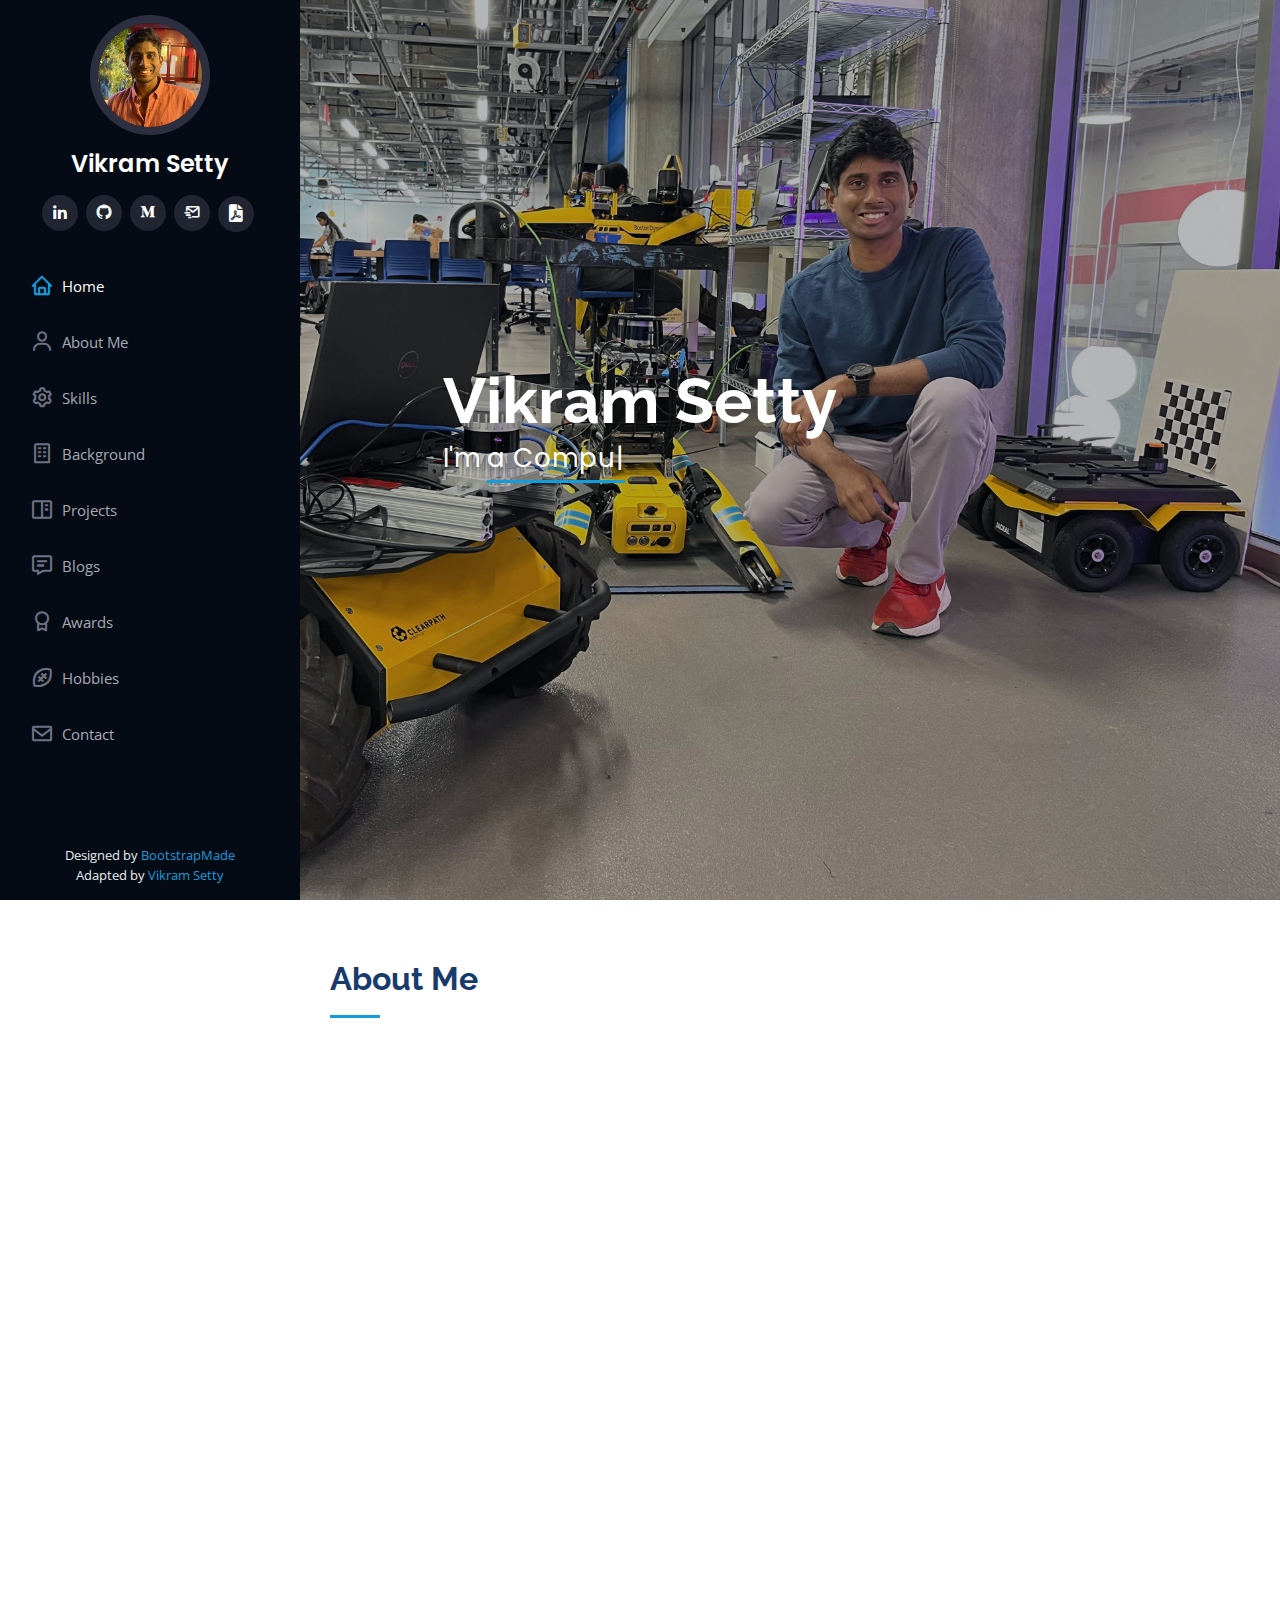
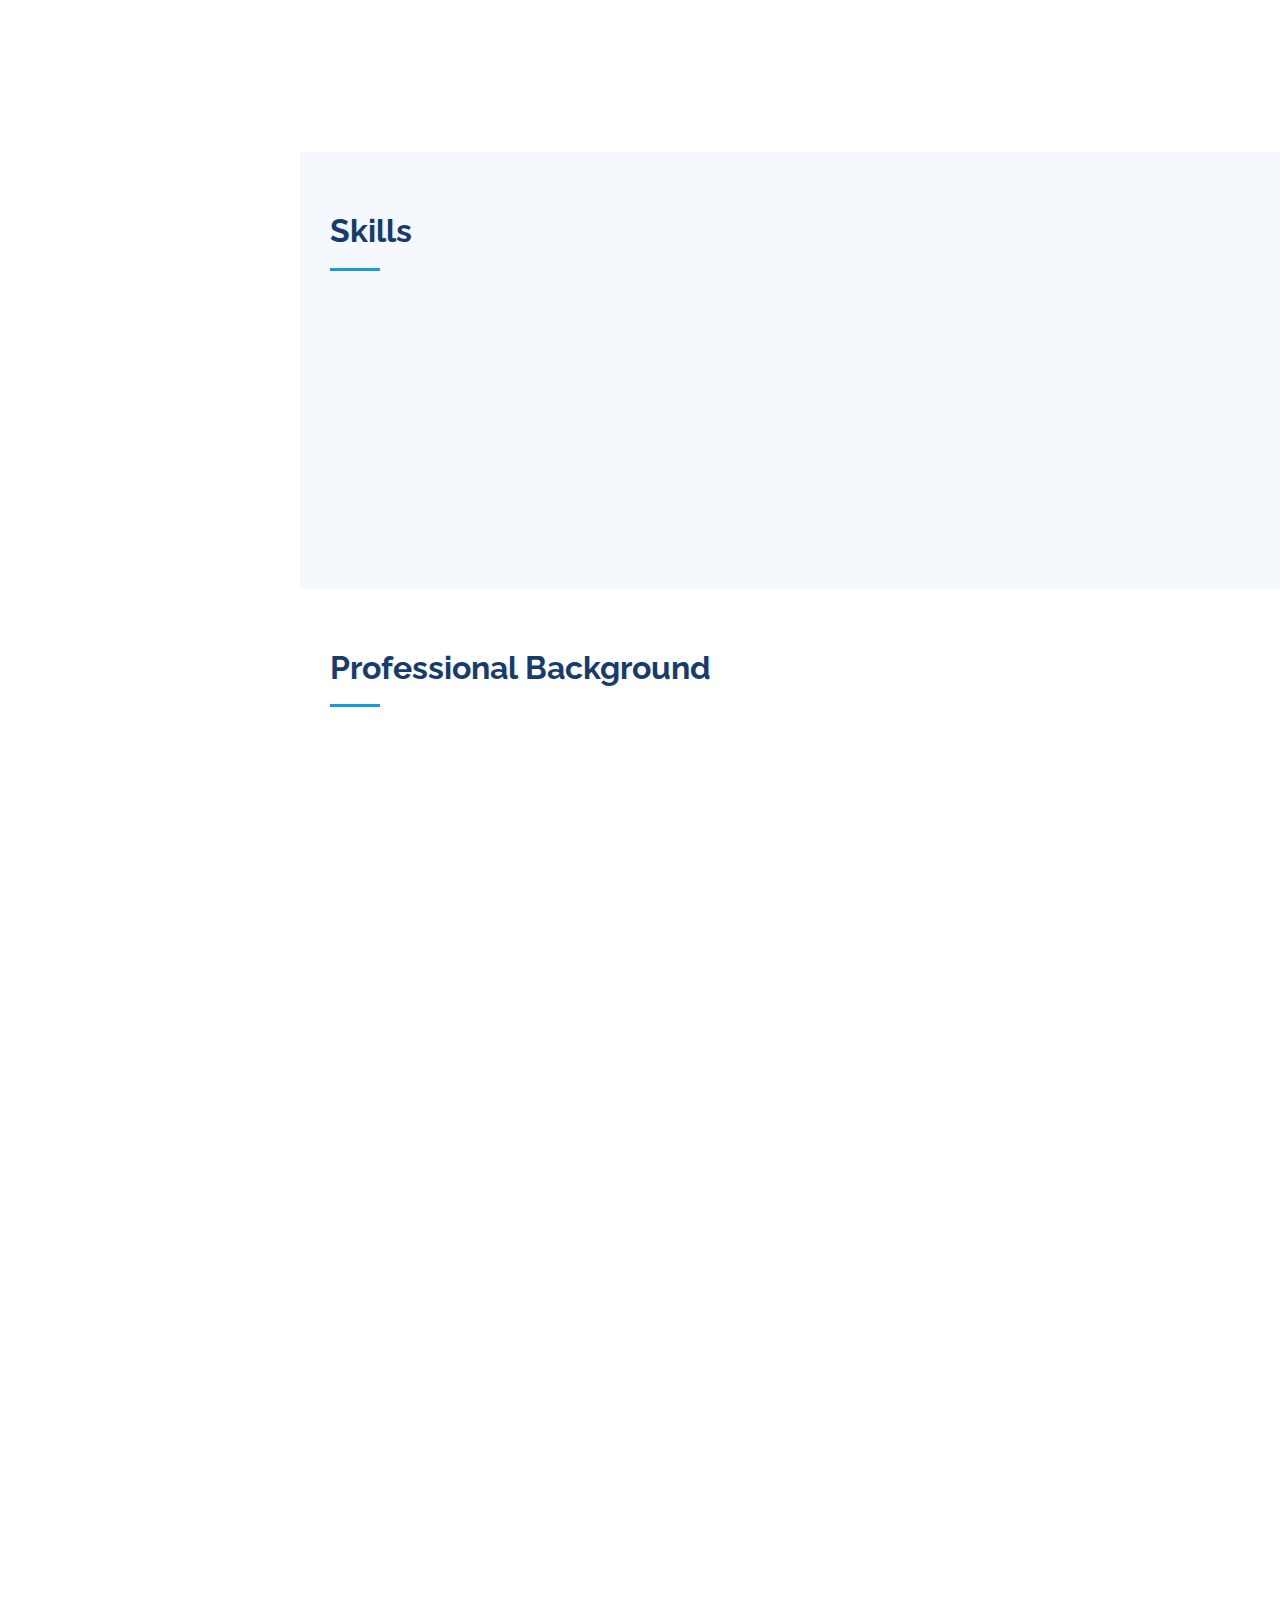
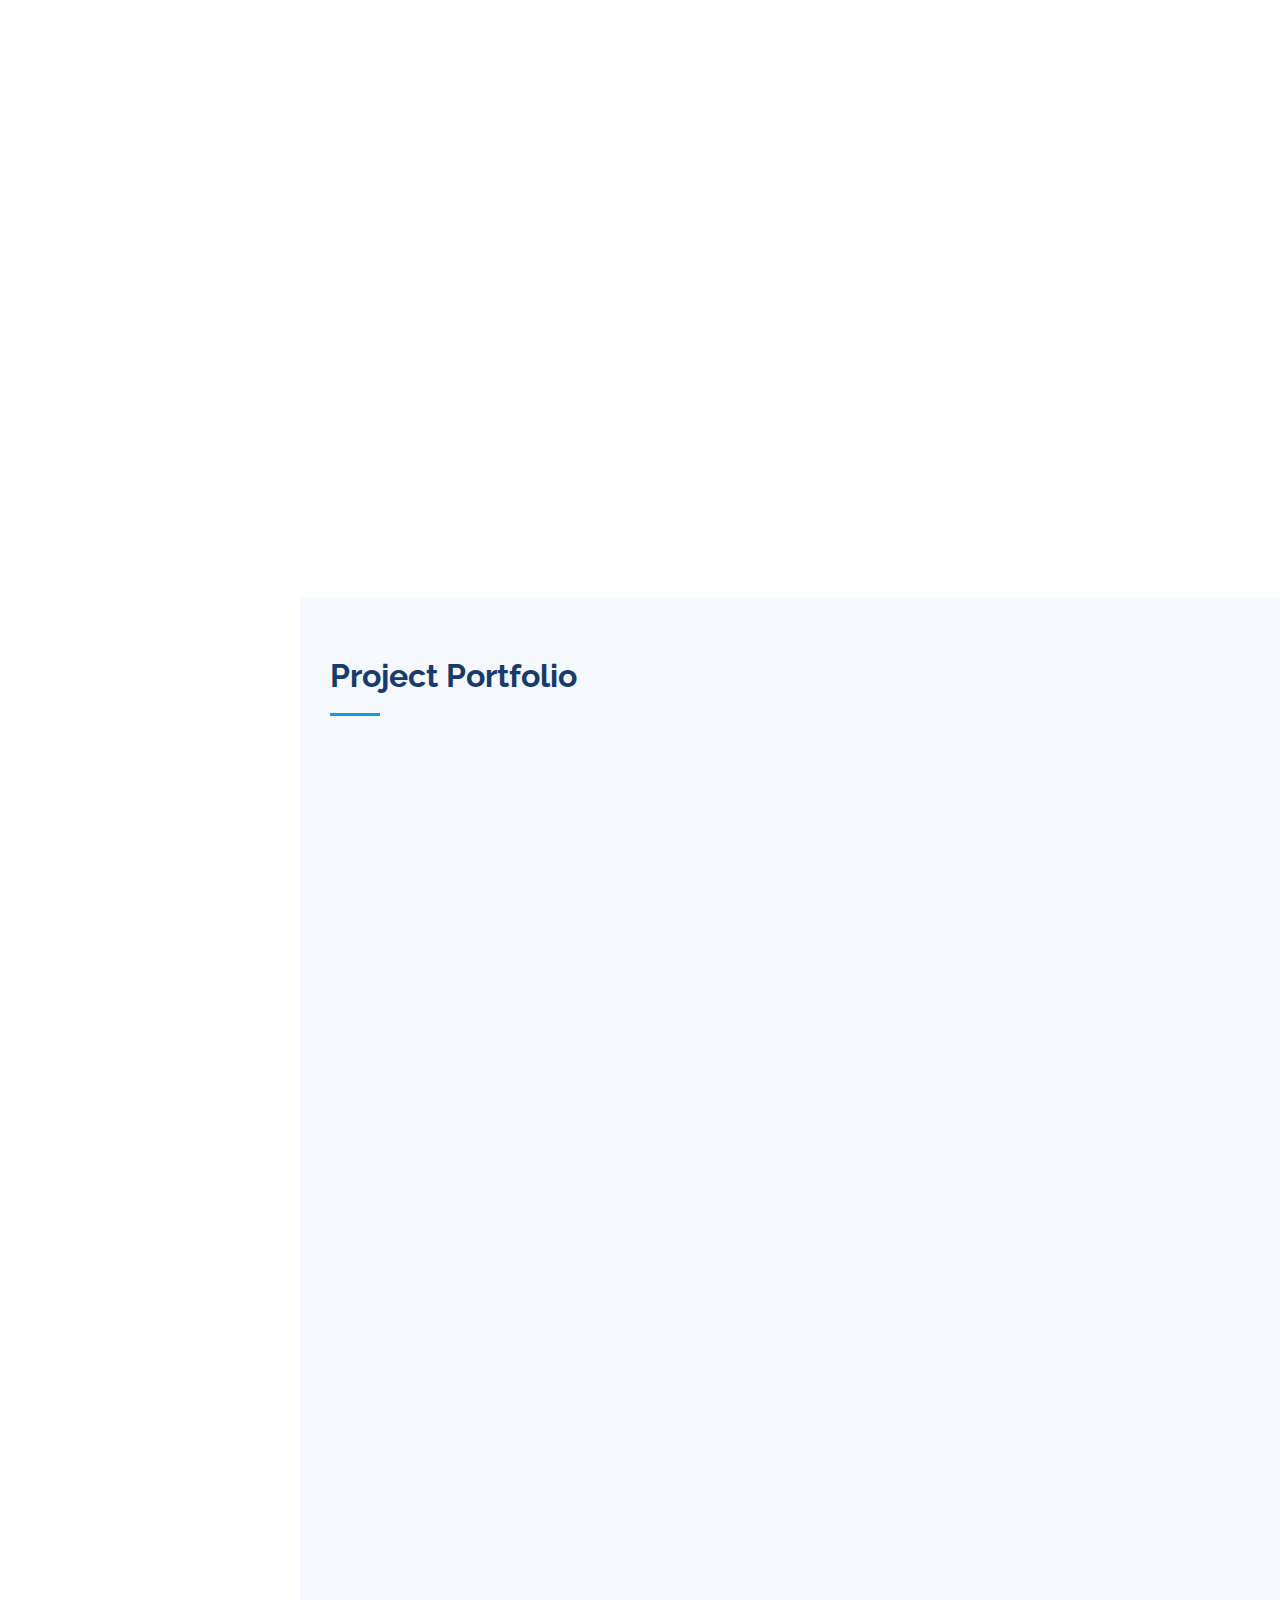
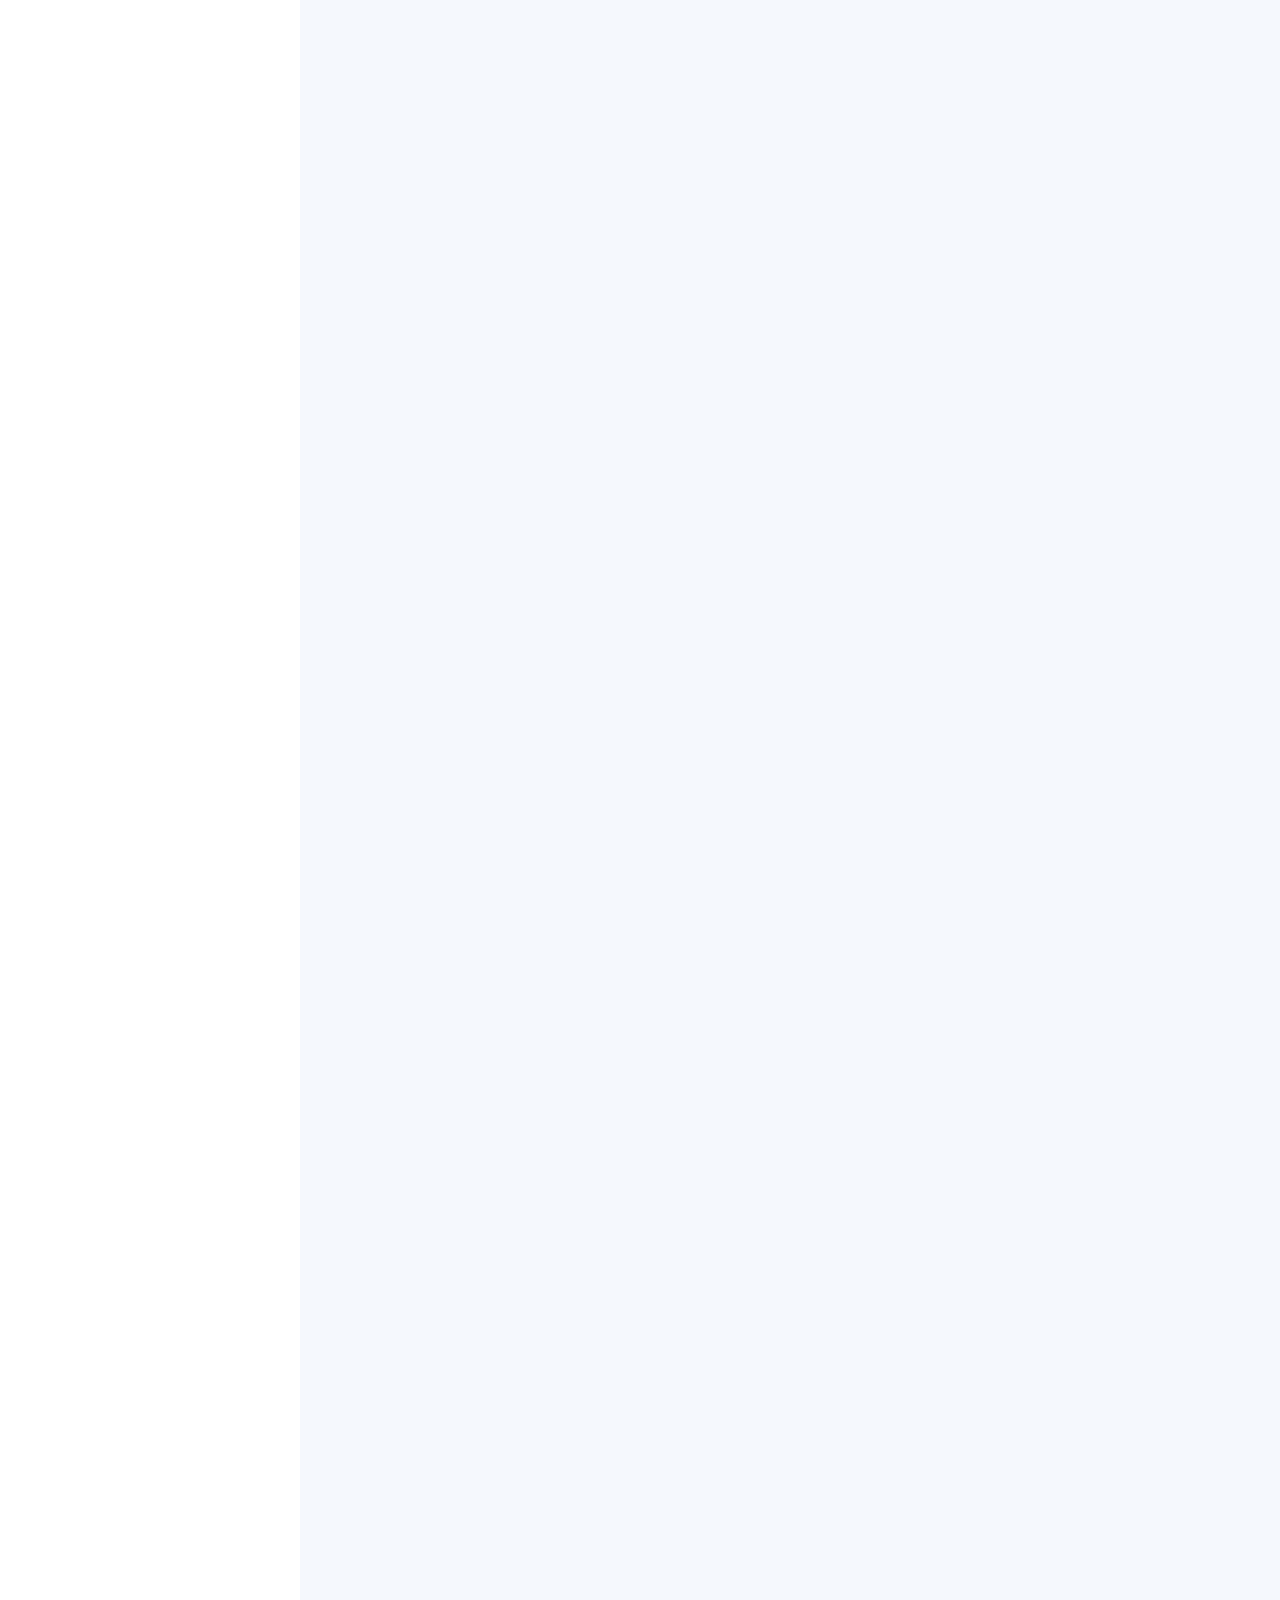
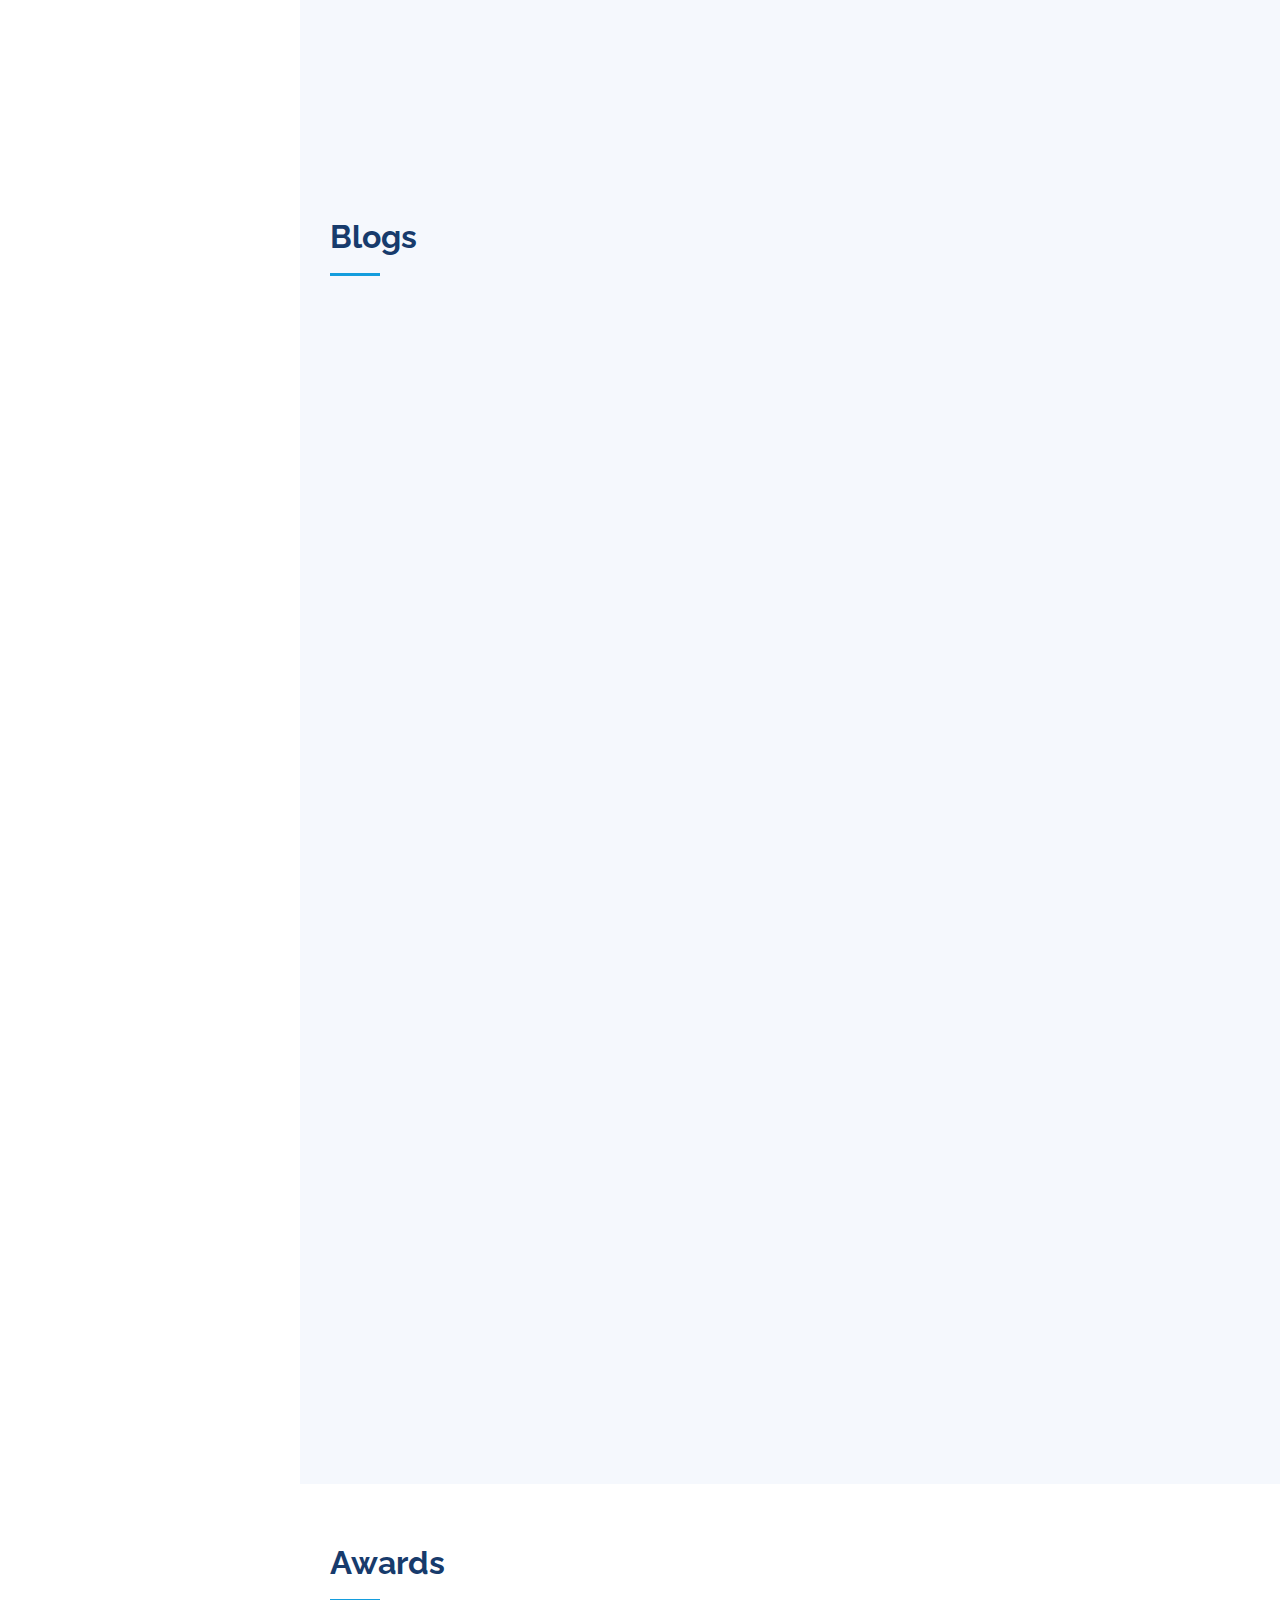
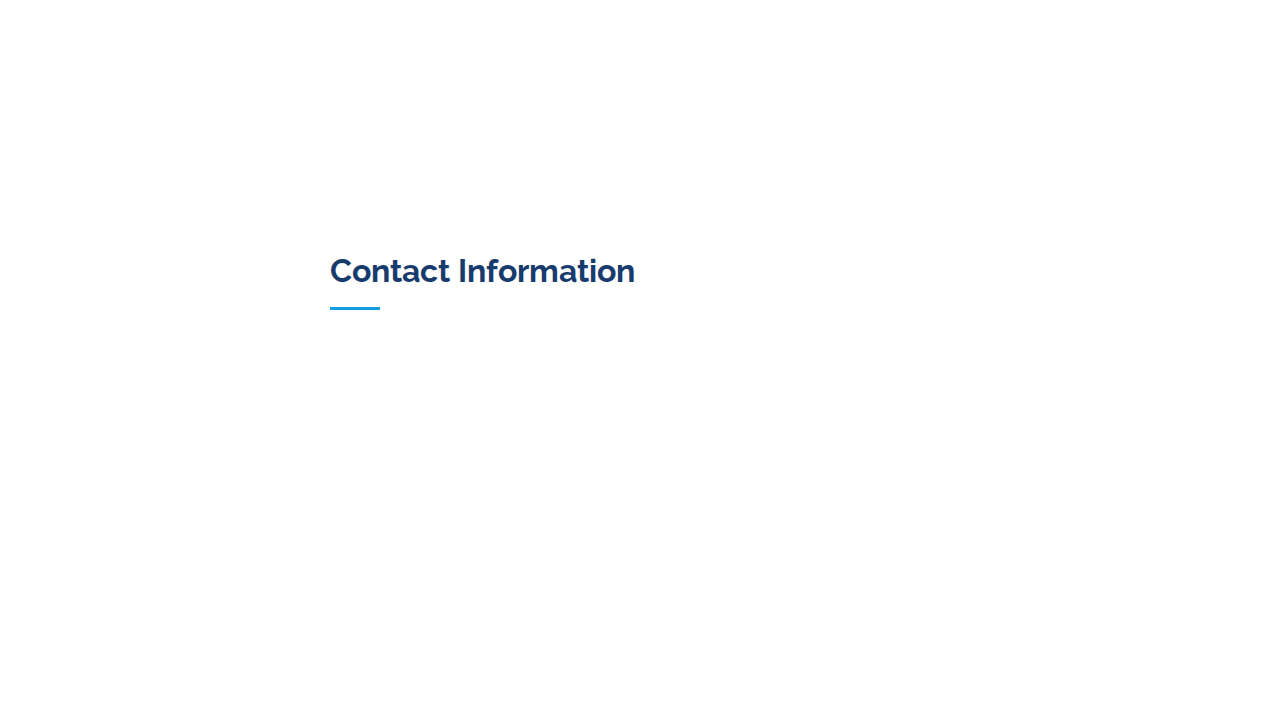
==== index.html @ f1cb968a "updated my resume link" ====
<!DOCTYPE html>
<html lang="en">

<head>
  <meta charset="utf-8">
  <meta content="width=device-width, initial-scale=1.0" name="viewport">

  <title>Vikram Setty</title>
  <meta content="" name="description">
  <meta content="" name="keywords">

  <!-- Favicons -->
  <link href="assets/img/flat-line-robot-machine-icon-symbol-sign-logo-vector-26602562.jpg" rel="icon">
  <link href="assets/img/apple-touch-icon.png" rel="apple-touch-icon">

  <!-- Google Fonts -->
  <link href="https://fonts.googleapis.com/css?family=Open+Sans:300,300i,400,400i,600,600i,700,700i|Raleway:300,300i,400,400i,500,500i,600,600i,700,700i|Poppins:300,300i,400,400i,500,500i,600,600i,700,700i" rel="stylesheet">

  <!-- Vendor CSS Files -->
  <link href="assets/vendor/aos/aos.css" rel="stylesheet">
  <link href="assets/vendor/bootstrap/css/bootstrap.min.css" rel="stylesheet">
  <link href="assets/vendor/bootstrap-icons/bootstrap-icons.css" rel="stylesheet">
  <link href="assets/vendor/boxicons/css/boxicons.min.css" rel="stylesheet">
  <link href="assets/vendor/glightbox/css/glightbox.min.css" rel="stylesheet">
  <link href="assets/vendor/swiper/swiper-bundle.min.css" rel="stylesheet">
  <link rel="stylesheet" href="https://cdnjs.cloudflare.com/ajax/libs/font-awesome/6.0.0-beta3/css/all.min.css">


  <!-- Template Main CSS File -->
  <link href="assets/css/style.css" rel="stylesheet">

  <!-- =======================================================
  * Template Name: iPortfolio
  * Updated: Sep 18 2023 with Bootstrap v5.3.2
  * Template URL: https://bootstrapmade.com/iportfolio-bootstrap-portfolio-websites-template/
  * Author: BootstrapMade.com
  * License: https://bootstrapmade.com/license/
  ======================================================== -->
</head>

<body>

  <!-- ======= Mobile nav toggle button ======= -->
  <i class="bi bi-list mobile-nav-toggle d-xl-none"></i>

  <!-- ======= Header ======= -->
  <header id="header">
    <div class="d-flex flex-column">

      <div class="profile">
        <img src="assets/img/ChdPhoto.jpg" alt="" class="img-fluid rounded-circle">
        <h1 class="text-light"><a href="index.html">Vikram Setty</a></h1>
        <div class="social-links mt-3 text-center">
          <!-- <a href="#" class="twitter"><i class="bx bxl-twitter"></i></a> -->
          <!-- <a href="#" class="facebook"><i class="bx bxl-facebook"></i></a> -->
          <!-- <a href="#" class="instagram"><i class="bx bxl-instagram"></i></a> -->
          <a href="http://www.linkedin.com/in/vikram-setty" rel="noopener noreferrer" class="linkedin"><i class="bx bxl-linkedin"></i></a>
          <a href="https://github.com/vikrams169" rel="noopener noreferrer" target="_blank" class="github"><i class="bx bxl-github"></i></a>
          <a href="https://medium.com/@vikramsetty169" rel="noopener noreferrer" target="_blank" class="medium"><i class="bx bxl-medium"></i></a>
          <a href="mailto:vikrams@@umd.edu" rel="noopener noreferrer" target="_blank" class="email"><i class="bx bx-mail-send"></i></a>
          <!-- <a href="https://drive.google.com/file/d/1tdy3Ks0_Z4OGDXPYHi9OKbXxx3ZHlCIR/view?usp=sharing" rel="noopener noreferrer" class="Resume"><i class="bx bxl-resume"></i></a> -->
          <a href="https://drive.google.com/file/d/1zrvZrvj60CXTDYSSxyEVVYATG96AXzJk/view?usp=sharing" rel="noopener noreferrer" class="resume"><i class="fas fa-file-pdf"></i></a>


        </div>
      </div>

      <nav id="navbar" class="nav-menu navbar">
        <ul>
          <li><a href="#hero" class="nav-link scrollto active"><i class="bx bx-home"></i> <span>Home</span></a></li>
          <li><a href="#about" class="nav-link scrollto"><i class="bx bx-user"></i> <span>About Me</span></a></li>
          <li><a href="#skills" class="nav-link scrollto"><i class="bx bx-cog"></i> <span>Skills</span></a></li>
          <li><a href="#background" class="nav-link scrollto"><i class="bx bx-building"></i> <span>Background</span></a></li>
          <li><a href="#projects" class="nav-link scrollto"><i class="bx bx-book-content"></i> <span>Projects</span></a></li>
          <li><a href="#blogs" class="nav-link scrollto"><i class="bx bx-message-detail"></i> <span>Blogs</span></a></li>
          <li><a href="#awards" class="nav-link scrollto"><i class="bx bx-award"></i> <span>Awards</span></a></li>
          <li><a href="#hobbies" class="nav-link scrollto"><i class="bx bx-ball"></i> <span>Hobbies</span></a></li>
          <li><a href="#contact" class="nav-link scrollto"><i class="bx bx-envelope"></i> <span>Contact</span></a></li>
        </ul>
      </nav><!-- .nav-menu -->
    </div>
  </header><!-- End Header -->

  <!-- ======= Hero Section ======= -->
  <section id="hero" class="d-flex flex-column justify-content-center align-items-center">
    <div class="hero-container" data-aos="fade-in">
      <h1>Vikram Setty</h1>
      <p>I'm <span class="typed" data-typed-items="a Computer Vision Engineer, a Robotics Software Engineer, an AI Engineer, a UMD Graduate Student"></span></p>
    </div>
  </section><!-- End Hero -->

  <main id="main">

    <!-- ======= About Section ======= -->
    <!-- <section id="about" class="about">
      <div class="container">

        <div class="section-title">
          <h2>About Me</h2> -->
          <!-- <p>Magnam dolores commodi suscipit. Necessitatibus eius consequatur ex aliquid fuga eum quidem. Sit sint consectetur velit. Quisquam quos quisquam cupiditate. Et nemo qui impedit suscipit alias ea. Quia fugiat sit in iste officiis commodi quidem hic quas.</p> -->
        <!-- </div> -->

        <!-- <div class="row">
          <div class="col-lg-4" data-aos="fade-right">
            <img src="assets/img/834D1E19-BB4B-4776-81E8-B7DD33B42CA8.JPG" class="img-fluid" alt="">
          </div>
          <div class="col-lg-8 pt-4 pt-lg-0 content" data-aos="fade-left">
            <h3>Robotics Grad Student &amp; Computer Vision Enthusiast.</h3>
            <p align="justify"></p> -->
            <!-- <p class="col-lg-6">
              I'm an enthusiastic engineer with a strong passion for robotics. Currently pursuing a Master of Engineering in Robotics at the University of Maryland, I have a solid foundation in Mechanical Engineering and a deep interest in robotics.
            </p> -->
            <!-- <div class="row">
              <div class="col-lg-6">
                <ul> -->
                  <!-- <li><i class="bi bi-chevron-right"></i> <strong>Birthday:</strong> <span>1 May 1995</span></li>
                  <li><i class="bi bi-chevron-right"></i> <strong>Website:</strong> <span>www.example.com</span></li>
                  <li><i class="bi bi-chevron-right"></i> <strong>Phone:</strong> <span>+123 456 7890</span></li>
                  <li><i class="bi bi-chevron-right"></i> <strong>City:</strong> <span>New York, USA</span></li>
                </ul> -->
              <!-- </div>
              <div class="col-lg-6">
                <ul> -->
                  <!-- <li><i class="bi bi-chevron-right"></i> <strong>Age:</strong> <span>30</span></li>
                  <li><i class="bi bi-chevron-right"></i> <strong>Degree:</strong> <span>Master</span></li>
                  <li><i class="bi bi-chevron-right"></i> <strong>PhEmailone:</strong> <span>email@example.com</span></li>
                  <li><i class="bi bi-chevron-right"></i> <strong>Freelance:</strong> <span>Available</span></li> -->
                <!-- </ul>
              </div>
            </div>
            <p>
              I'm an enthusiastic engineer with a strong passion for robotics. Currently pursuing a <strong>Master of Engineering in Robotics at the University of Maryland</strong>, I have a solid foundation in Mechanical Engineering and a deep interest in robotics.
            </p>
            <p>
              I'm currently working at <strong>Brooks Automation</strong> as a robotics intern where my work contributes to enhancing robot capabilities and streamlining mechanical design processes.
            </p>
            <p>
              My passion lies in the field of <strong>Computer Vision</strong> and I have experience in areas such as <strong>Classical Computer Vision techniques, 3D Reconstruction, Object Detection and Path Planning</strong>. 
            </p>
            <p>
              My academic journey and professional experiences have equipped me with the knowledge and hands-on experience needed to make a meaningful impact in the world of robotics and computer vision. Welcome to my website, where you can learn more about my projects and stay updated on my journey in this exciting field.
            </p>
          </div>
        </div>

      </div> -->
    <!-- </section>End About Section -->


    <!-- ======= About Section ======= -->
    <section id="about" class="about">
      <div class="container" >

        <div class="section-title">
          <h2>About Me</h2>
          <!-- <p>Magnam dolores commodi suscipit. Necessitatibus eius consequatur ex aliquid fuga eum quidem. Sit sint consectetur velit. Quisquam quos quisquam cupiditate. Et nemo qui impedit suscipit alias ea. Quia fugiat sit in iste officiis commodi quidem hic quas.</p> -->
        </div>

        <div class="row">
          <div class="col-lg-4" data-aos="fade-right">
            <img src="assets/img/GoldenGatePhoto.jpg" class="img-fluid" alt="Vikram Setty">
          </div>
          <div class="col-lg-8 pt-4 pt-lg-0 content" data-aos="fade-left">
            <p align="justify">
              I'm a robotics graduate student at the University of Maryland (UMD) having expereince working in computer vision, robotics software, reinforcement learning, and multimodal AI.
              <br>
              <br>
              Currently, I'm a research assistant at the <a href="https://prg.cs.umd.edu/">Perception and Robotics Group (PRG) in UMD</a> headed by <a href="https://robotics.umd.edu/clark/faculty/350/Yiannis-Aloimonos">Dr. Yiannis Aloimonos</a> where I research autoencoder-based point cloud pretraining techniques. I researched path planning algorithms for autonomous systems as a part of the <a href="https://gamma.umd.edu/">Gamma Lab in UMD</a> as well. I've also previously interned at <a href="https://www.ovt.com/">OmniVision</a> where I worked with event camera-assisted 3D reconstriction and spatial video generation. Apart from these experiences, I've also worked at the <a href="https://www.marmotlab.org/">MarMot Lab</a> in the National University of Singapore, <a href="https://punjrobotics.com/modular-and-intelligent-robotics-lab/">MOIR Lab</a> in IIT Ropar, and <a href="https://letsaspiro.com/">Aspiro</a>, Bangalore where I was involved in similar research and projects.
              <br>
              <br>
              I also work on various personal and academic projects in these areas and open-source my work on <a href="https://github.com/vikrams169">GitHub</a>. I enjoy writing and frequently publish technical blogs on <a href="https://medium.com/@vikramsetty169">Medium</a> as well.
              <br>
              <br>
              In my free time, I like playing badminton, table tennis, and swimming. I also enjoy going on hikes and exploring new places. I've recently gotten into videography as well! During my time at IIT Ropar, I was an active and core member of the Debating Society (DebSoc) and represented my university at numerous competitions.
              <br>
              <br>
              I'm actively looking for full-time roles in robotics and computer vision starting June 2025. Do reach out if you think I'd make a good fit for your organization!
              <br>
            </p>
          </div>
        </div>

      </div>
    </section><!-- End About Section -->

<!-- ======= Skills Section ======= -->
<section id="skills" class="skills section-bg">
  <div class="container">
    <div class="section-title">
      <h2>Skills</h2>
    </div>
    <div class="row skills-content">
      <div class="col-lg-4" data-aos="fade-up">
        <ul class="skills-list">
          <li><i class="bi bi-chevron-right"></i> C & C++</li>
          <li><i class="bi bi-chevron-right"></i> Python</li>
          <li><i class="bi bi-chevron-right"></i> MATLAB</li>
          <li><i class="bi bi-chevron-right"></i> CMake</li>
          <li><i class="bi bi-chevron-right"></i> PyTorch</li>
          <li><i class="bi bi-chevron-right"></i> TensorFlow</li>
          <li><i class="bi bi-chevron-right"></i> OpenCV</li>
          <li><i class="bi bi-chevron-right"></i> CUDA</li>
        </ul>
      </div>
      <div class="col-lg-4" data-aos="fade-up" data-aos-delay="100">
        <ul class="skills-list">
          <li><i class="bi bi-chevron-right"></i> ROS 1 & ROS 2</li>
          <li><i class="bi bi-chevron-right"></i> Gazebo</li>
          <li><i class="bi bi-chevron-right"></i> Isaac Sim</li>
          <li><i class="bi bi-chevron-right"></i> AWS</li>
          <li><i class="bi bi-chevron-right"></i> Azure</li>
          <li><i class="bi bi-chevron-right"></i> MySQL & PostgreSQL</li>
          <li><i class="bi bi-chevron-right"></i> MongoDB</li>
          <li><i class="bi bi-chevron-right"></i> RISCV-asm</li>
        </ul>
      </div>
      <div class="col-lg-4" data-aos="fade-up" data-aos-delay="200">
        <ul class="skills-list">
          <li><i class="bi bi-chevron-right"></i> Git</li>
          <li><i class="bi bi-chevron-right"></i> Linux</li>
          <li><i class="bi bi-chevron-right"></i> Docker</li>
          <li><i class="bi bi-chevron-right"></i> Google Test</li>
          <li><i class="bi bi-chevron-right"></i> Jenkins</li>
          <li><i class="bi bi-chevron-right"></i> Rasa</li>
          <li><i class="bi bi-chevron-right"></i> SolidWorks</li>
          <li><i class="bi bi-chevron-right"></i> Ansys</li>
        </ul>
      </div>
    </div>
  </div>
</section>
<!-- End Skills Section -->

    <!-- ======= Background Section ======= -->
    <section id="background" class="resume">
      <div class="container">

        <div class="section-title">
          <h2>Professional Background</h2>
          <!-- <p>Magnam dolores commodi suscipit. Necessitatibus eius consequatur ex aliquid fuga eum quidem. Sit sint consectetur velit. Quisquam quos quisquam cupiditate. Et nemo qui impedit suscipit alias ea. Quia fugiat sit in iste officiis commodi quidem hic quas.</p> -->
        </div>

        <div class="row">
          <div class="col-lg-6" data-aos="fade-up">
            <h3 class="resume-title">Education</h3>
            <div class="resume-item">
              <h4>University of Maryland, College Park</h4>
              <h5>Aug 2023 - May 2025 | College Park, MD</h5>
              <p><em>M.Eng. in Robotics</em></p>
              <ul>
                <li><b>GPA:</b> 4.0/4.0</li>
                <li><b>Coursework:</b><ul>
                  <li>Advanced Computer Vision</li>
                  <li>Multimodal Foundation Models</li>
                  <li>Robot Learning and Decision Making</li>
                  <li>Robot Perception and Planning</li>
                  <li>Robot Modeling and Control</li>
                </ul></li>
                <li><b>Research:</b> Currently a Graduate Research Assistant at the Perception and Robotics Group (PRG)</li>
              </ul>
            </div>
            <div class="resume-item">
              <h4>Indian Institute of Technology (IIT) Ropar</h4>
              <h5>July 2018 - May 2023 | Ropar, India</h5>
              <p><em>B.Tech - M.Tech (Dual Degree) | Major: Mechanical Engineering | Minor: Computer Science</em></p>
              <ul>
                <li><b>GPA:</b> 8.97/10</li>
                <li><b>Coursework:</b><ul>
                  <li>Data Structures and Algorithms</li>
                  <li>Computer Architecture</li>
                  <li>Databases</li>
                  <li>Operating Systems</li>
                  <li>Applied Machine Learning</li>
                  <li>Computer Vision</li>
                  <li>Internet of Things (IoT)</li>
                  <li>Probability Theory</li>
                  <li>Differential Equations</li>
                </ul></li>
                <li><b>Thesis:</b> Mapping, Localization and Navigation of an Autonomous Robot Pursuing Dynamic Targets in Warehouse Environments</li>
                <li><b>Awards:</b> Institute Silver Medal for the highest GPA in the Mechanical Engineering (Dual Degree) cohort</li>
                <li><b>Positions of Responsibility:</b> Head Department Coordinator for the Career Development and Placement Cell (CDPC) from May 2021 - May 20-22. Led a team of about 20 people and connected with industry leaders, organized recruitment drives, and conducted professional development activities for students</li>
                <li><b>Extracurricular Activities:</b> Core Member of the Debating Society. Represented IIT Ropar as a debater and adjudicator in Inter IIT '18, '19, '23, and NSUT Colloquium '19.</li>
              </ul>
            </div>
          </div>
          <div class="col-lg-6" data-aos="fade-up" data-aos-delay="100">
            <h3 class="resume-title">Research and Work Experience</h3>
            <div class="resume-item">
              <h4>Gamma and PRG Labs, University of Maryland</h4>
              <h5>Jan 2024 - Present | College Park, MD</h5>
              <p><em>Graduate Research Assistant | Guides: Dr. Dinesh Manocha, Dr. Yiannis Aloimonos</em></p>
              <ul>
                <li>Enhancing point cloud pertaining using VecKM-based autoencoder models.</li>
                <li>Developed an autonomous navigation stack (with a custom local and global planner) for the Husky Robot to
                  autonomously navigate campus environments through high-traffic conditions using camera, GPS, lidar, and IMU data.</li>
              </ul>
            </div>
            <div class="resume-item">
              <h4>OmniVision</h4>
              <h5>May - Aug 2024 | Santa Clara, CA</h5>
              <p><em>Software Algorithm Intern | Camera Systems Group</em></p>
              <ul>
                <li>Devised and developed novel Neural Radiance Fields (NeRF), Gaussian Splatting (GS), and Spatial Video pipelines for
                  optimized rendering, view synthesis, and immersion from OVT image (CIS) and event camera (EVS) sensor data.</li>
                <li>Researched, implemented, and benchmarked EVS 3D reconstruction algorithms including sparse multi-view stereo
                  mapping, dense monocular depth estimation using recurrent CNNs, and dense ToF sensor-based depth interpolation.</li>
              </ul>
            </div>
            <div class="resume-item">
              <h4>MarMot Lab, National University of Singapore</h4>
              <h5>May - Aug 2020 & 2021 | Singapore</h5>
              <p><em>Research Intern | Guide: Dr. Guillaume Sartoretti</em></p>
              <ul>
                <li>Developed improved multi-agent pathfinding (PRIMAL) and search algorithms using visual attention and deep
                  reinforcement learning.</li>
                <li>Devised a smart traffic light system using transformers and an expert Conflict-Based Search (CBS) planner to improve
                  NUS’ submission to AI Crowd’s Flatland Challenge.</li>
              </ul>
            </div>
            <div class="resume-item">
              <h4>Aspiro</h4>
              <h5>May - July 2021 | Bangalore, India</h5>
              <p><em>Artificial Intelligence Intern | Software Development Group</em></p>
              <ul>
                <li>Formulated a RASA Chatbot to handle chitchat and fallback cases using DietClassifier and TEDPolicy models.</li>
                <li>Generated functionality for the chatbot to respond to closer and nudger statements using multi-intent classification.</li>
              </ul>
            </div>
          </div>
        </div>

      </div>
    </section><!-- End Background Section -->


    <!-- ======= Portfolio Section ======= -->
<section id="projects" class="portfolio section-bg">
  <div class="container">

    <div class="section-title">
      <h2>Project Portfolio</h2>
    </div>

    <div class="row portfolio-container" data-aos="fade-up" data-aos-delay="100">

      <div class="col-lg-4 col-md-6 portfolio-item filter-aerial">
        <div class="card portfolio-wrap" style="height: 100%; display: flex; flex-direction: column;">
          <img class="card-img-top img-fluid" src="assets/img/portfolio/camdroneloc_img.jpeg" alt="CamDroneLoc" style="height: 230px; object-fit: cover;">
          <div class="card-body">
            <h5 class="card-title">CamDroneLoc</h5>
            <p class="card-text">Visual odometry for drones using a particle filter with image vector encodings as measurements</p>
          </div>
          <div class="portfolio-links">
            <a href="https://github.com/vikrams169/CamDroneLoc" title="More Details"><i class="bx bx-link"></i></a>
          </div>
        </div>
      </div>

      <div class="col-lg-4 col-md-6 portfolio-item filter-aerial">
        <div class="card portfolio-wrap" style="height: 100%; display: flex; flex-direction: column;">
          <img class="card-img-top img-fluid" src="assets/img/portfolio/sfm_image.png" alt="Structure from Motion (SFM)" style="height: 230px; object-fit: cover;">
          <div class="card-body">
            <h5 class="card-title">Structure from Motion (SFM)</h5>
            <p class="card-text">SFM 3D reconstruction using linear and non-linear triangulation, linear and non-linear PnP, and bundle adjustment</p>
          </div>
          <div class="portfolio-links">
            <a href="https://github.com/vikrams169/Structure-from-Motion-SFM-" title="More Details"><i class="bx bx-link"></i></a>
          </div>
        </div>
      </div>

      <div class="col-lg-4 col-md-6 portfolio-item filter-aerial">
        <div class="card portfolio-wrap" style="height: 100%; display: flex; flex-direction: column;">
          <img class="card-img-top img-fluid" src="assets/img/portfolio/accrrtstarldv_img.png" alt="Accelerated RRT* - LDV" style="height: 230px; object-fit: cover;">
          <div class="card-body">
            <h5 class="card-title">Accelerated RRT* - LDV</h5>
            <p class="card-text">Optimized RRT* (in speed and performance) using low directional visibility</p>
          </div>
          <div class="portfolio-links">
            <a href="https://github.com/vikrams169/Accelerated-RRT-Star-with-LDV" title="More Details"><i class="bx bx-link"></i></a>
          </div>
        </div>
      </div>


      <div class="col-lg-4 col-md-6 portfolio-item filter-aerial">
        <div class="card portfolio-wrap" style="height: 100%; display: flex; flex-direction: column;">
          <img class="card-img-top img-fluid" src="assets/img/portfolio/stereovision_img.png" alt="Stereo Vision" style="height: 230px; object-fit: cover;">
          <div class="card-body">
            <h5 class="card-title">Stereo Vision</h5>
            <p class="card-text">Depth map generation from an image pair using stereo rectification and disparity computation</p>
          </div>
          <div class="portfolio-links">
            <a href="https://github.com/vikrams169/Stereo-Vision" title="More Details"><i class="bx bx-link"></i></a>
          </div>
        </div>
      </div>

      <div class="col-lg-4 col-md-6 portfolio-item filter-aerial">
        <div class="card portfolio-wrap" style="height: 100%; display: flex; flex-direction: column;">
          <img class="card-img-top img-fluid" src="assets/img/portfolio/autocalib_img.png" alt="AutoCalib" style="height: 230px; object-fit: cover;">
          <div class="card-body">
            <h5 class="card-title">AutoCalib</h5>
            <p class="card-text">Camera calibration using Zhang's Camera Calibration Algorithm pipeline</p>
          </div>
          <div class="portfolio-links">
            <a href="https://github.com/vikrams169/AutoCalib" title="More Details"><i class="bx bx-link"></i></a>
          </div>
        </div>
      </div>

      <div class="col-lg-4 col-md-6 portfolio-item filter-aerial">
        <div class="card portfolio-wrap" style="height: 100%; display: flex; flex-direction: column;">
          <img class="card-img-top img-fluid" src="assets/img/portfolio/autopano_img.jpg" alt="AutoPano" style="height: 230px; object-fit: cover;">
          <div class="card-body">
            <h5 class="card-title">AutoPano</h5>
            <p class="card-text">Automatic panorama stitching using traditional and deep learning-based homography estimation</p>
          </div>
          <div class="portfolio-links">
            <a href="https://github.com/vikrams169/AutoPano" title="More Details"><i class="bx bx-link"></i></a>
          </div>
        </div>
      </div>

      <div class="col-lg-4 col-md-6 portfolio-item filter-aerial">
        <div class="card portfolio-wrap" style="height: 100%; display: flex; flex-direction: column;">
          <img class="card-img-top img-fluid" src="assets/img/portfolio/pblite_img.png" alt="Pb-lite Edge Detection" style="height: 230px; object-fit: cover;">
          <div class="card-body">
            <h5 class="card-title">Pb-lite Edge Detection</h5>
            <p class="card-text">Probability-based edge detection in images using brightness, color, and texture gradients from custom filter banks</p>
          </div>
          <div class="portfolio-links">
            <a href="https://github.com/vikrams169/Probability-based-Edge-Detection" title="More Details"><i class="bx bx-link"></i></a>
          </div>
        </div>
      </div>

      <div class="col-lg-4 col-md-6 portfolio-item filter-aerial">
        <div class="card portfolio-wrap" style="height: 100%; display: flex; flex-direction: column;">
          <img class="card-img-top img-fluid" src="assets/img/portfolio/carchargingrobot.gif" alt="Car Charging Robot" style="height: 230px; object-fit: cover;">
          <div class="card-body">
            <h5 class="card-title">Car Charging Robot</h5>
            <p class="card-text">EV charging robot based on the FANUC CRX-10iA/L cobot with a custom perception module and inverse kinematics solver</p>
          </div>
          <div class="portfolio-links">
            <a href="https://github.com/vikrams169/Car-Charging-Robot" title="More Details"><i class="bx bx-link"></i></a>
          </div>
        </div>
      </div>

      <div class="col-lg-4 col-md-6 portfolio-item filter-aerial">
        <div class="card portfolio-wrap" style="height: 100%; display: flex; flex-direction: column;">
          <img class="card-img-top img-fluid" src="assets/img/portfolio/dynamicfleetmanagement_img.gif" alt="Dynamic Fleet Management" style="height: 230px; object-fit: cover;">
          <div class="card-body">
            <h5 class="card-title">Dynamic Fleet Management</h5>
            <p class="card-text">Swarm robotics platform that incorporates multi-agent collision avoidance using a RVO-2 planner based on the ORCA algorithm</p>
          </div>
          <div class="portfolio-links">
            <a href="https://github.com/vikrams169/Dynamic-Fleet-Management" title="More Details"><i class="bx bx-link"></i></a>
          </div>
        </div>
      </div>

      <div class="col-lg-4 col-md-6 portfolio-item filter-aerial">
        <div class="card portfolio-wrap" style="height: 100%; display: flex; flex-direction: column;">
          <img class="card-img-top img-fluid" src="assets/img/portfolio/lqrlqg_img.png" alt="LQR & LQG Controller System" style="height: 230px; object-fit: cover;">
          <div class="card-body">
            <h5 class="card-title">LQR and LQG Controller System</h5>
            <p class="card-text">Custom LQR and LQG Controller to stabibilize a two-pendulum cart system</p>
          </div>
          <div class="portfolio-links">
            <a href="https://github.com/vikrams169/Control-of-a-Two-Pendulum-Cart-System" title="More Details"><i class="bx bx-link"></i></a>
          </div>
        </div>
      </div>
      
      <div class="col-lg-4 col-md-6 portfolio-item filter-aerial">
        <div class="card portfolio-wrap" style="height: 100%; display: flex; flex-direction: column;">
          <img class="card-img-top img-fluid" src="assets/img/portfolio/hdal_img.png" alt="Human Detection and Localization (HDAL)" style="height: 230px; object-fit: cover;">
          <div class="card-body">
            <h5 class="card-title">Human Detection and Localization (HDAL)</h5>
            <p class="card-text">Localizing the 3D coordinates of humans from a mobile robot at a fixed height using a YOLOv5 model</p>
          </div>
          <div class="portfolio-links">
            <a href="https://github.com/vikrams169/Human-Detection-and-Localization" title="More Details"><i class="bx bx-link"></i></a>
          </div>
        </div>
      </div>

      <div class="col-lg-4 col-md-6 portfolio-item filter-aerial">
        <div class="card portfolio-wrap" style="height: 100%; display: flex; flex-direction: column;">
          <img class="card-img-top img-fluid" src="assets/img/portfolio/arborescence_img.png" alt="Minimum-Cost Arborescence" style="height: 230px; object-fit: cover;">
          <div class="card-body">
            <h5 class="card-title">Minimum-Cost Arborescence</h5>
            <p class="card-text">Implementation of Edmond's Branching Algorithm to calculate the minimum-cost arborescence of a directed and weighted graph</p>
          </div>
          <div class="portfolio-links">
            <a href="https://github.com/vikrams169/Min-Cost-Arborescence-on-a-Directed-Weighted-Graph" title="More Details"><i class="bx bx-link"></i></a>
          </div>
        </div>
      </div>

      <div class="col-lg-4 col-md-6 portfolio-item filter-aerial">
        <div class="card portfolio-wrap" style="height: 100%; display: flex; flex-direction: column;">
          <img class="card-img-top img-fluid" src="assets/img/portfolio/johnsons_img.png" alt="Heap Analysis - Johnson's Algorithm" style="height: 230px; object-fit: cover;">
          <div class="card-body">
            <h5 class="card-title">Heap Analysis - Johnson's Algorithm</h5>
            <p class="card-text">Time complexity analysis of array, binary, binomial, and Fibonacci heap implementations using Johnson's all-pair shortest path algorithm</p>
          </div>
          <div class="portfolio-links">
            <a href="https://github.com/vikrams169/Heap-Analysis-in-Johnsons-Algorithm" title="More Details"><i class="bx bx-link"></i></a>
          </div>
        </div>
      </div>

      <div class="col-lg-4 col-md-6 portfolio-item filter-aerial">
        <div class="card portfolio-wrap" style="height: 100%; display: flex; flex-direction: column;">
          <img class="card-img-top img-fluid" src="assets/img/portfolio/riscv_img.jpeg" alt="RISC-V ISA Simulator" style="height: 230px; object-fit: cover;">
          <div class="card-body">
            <h5 class="card-title">RISC-V ISA Simulator</h5>
            <p class="card-text">Simulator (with GUI) that runs machine code for a 32-bit version of RISC-V Instruction Set Architecture</p>
          </div>
          <div class="portfolio-links">
            <a href="https://github.com/vikrams169/RISC-V-Simulator" title="More Details"><i class="bx bx-link"></i></a>
          </div>
        </div>
      </div>
      
      <div class="col-lg-4 col-md-6 portfolio-item filter-aerial">
        <div class="card portfolio-wrap" style="height: 100%; display: flex; flex-direction: column;">
          <img class="card-img-top img-fluid" src="assets/img/portfolio/osproject_img.png" alt="OS Algorithm Simulation" style="height: 230px; object-fit: cover;">
          <div class="card-body">
            <h5 class="card-title">OS Algorithm Analysis</h5>
            <p class="card-text">Set of C programs that simulate various algorithms and techniques used in general operating system design</p>
          </div>
          <div class="portfolio-links">
            <a href="https://github.com/vikrams169/Simulating-Different-Operating-System-Related-Algorithms" title="More Details"><i class="bx bx-link"></i></a>
          </div>
        </div>
      </div>

      <div class="col-lg-4 col-md-6 portfolio-item filter-aerial">
        <div class="card portfolio-wrap" style="height: 100%; display: flex; flex-direction: column;">
          <img class="card-img-top img-fluid" src="assets/img/portfolio/facultyleaveportal_img.png" alt="Faculty Leave Portal" style="height: 230px; object-fit: cover;">
          <div class="card-body">
            <h5 class="card-title">Faculty Leave Portal</h5>
            <p class="card-text">Univerity faculty leave portal with a MySQL and MongoDB backend and PhP frontend hosted on a local XAMPP server</p>
          </div>
          <div class="portfolio-links">
            <a href="https://github.com/vikrams169/Faculty-Leave-Portal" title="More Details"><i class="bx bx-link"></i></a>
          </div>
        </div>
      </div>

  </div>
</section><!-- End Portfolio Section -->

<!-- ======= Blogs Section ======= -->
<section id="blogs" class="portfolio section-bg">
  <div class="container">

    <div class="section-title">
      <h2>Blogs</h2>
    </div>

    <div class="row portfolio-container" data-aos="fade-up" data-aos-delay="100">

      <div class="col-lg-4 col-md-6 portfolio-item filter-aerial">
        <div class="card portfolio-wrap" style="height: 100%; display: flex; flex-direction: column;">
          <img class="card-img-top img-fluid" src="assets/img/blogs/blog9_img.png" alt="blog9" style="height: 230px; object-fit: cover;">
          <div class="card-body">
            <h5 class="card-title">Generative AI in Reinforcement Learning</h5>
            <p class="card-text"></p>
          </div>
          <div class="portfolio-links">
            <a href="https://medium.com/@vikramsetty169/generative-ai-in-reinforcement-learning-37055946924c" title="More Details"><i class="bx bx-link"></i></a>
          </div>
        </div>
      </div>
      
      <div class="col-lg-4 col-md-6 portfolio-item filter-aerial">
        <div class="card portfolio-wrap" style="height: 100%; display: flex; flex-direction: column;">
          <img class="card-img-top img-fluid" src="assets/img/blogs/blog8_img.png" alt="blog8" style="height: 230px; object-fit: cover;">
          <div class="card-body">
            <h5 class="card-title">Event Cameras - Everything you need to know</h5>
            <p class="card-text"></p>
          </div>
          <div class="portfolio-links">
            <a href="https://medium.com/@vikramsetty169/event-cameras-everything-you-need-to-know-c5dd4281eb9b" title="More Details"><i class="bx bx-link"></i></a>
          </div>
        </div>
      </div>

      <div class="col-lg-4 col-md-6 portfolio-item filter-aerial">
        <div class="card portfolio-wrap" style="height: 100%; display: flex; flex-direction: column;">
          <img class="card-img-top img-fluid" src="assets/img/blogs/blog7_img.png" alt="blog7" style="height: 230px; object-fit: cover;">
          <div class="card-body">
            <h5 class="card-title">Time Complexity Analysis of Dijkstra's Algorithm</h5>
            <p class="card-text"></p>
          </div>
          <div class="portfolio-links">
            <a href="https://medium.com/@vikramsetty169/time-complexity-of-dijkstras-algorithm-ed4a068e1633" title="More Details"><i class="bx bx-link"></i></a>
          </div>
        </div>
      </div>

      <div class="col-lg-4 col-md-6 portfolio-item filter-aerial">
        <div class="card portfolio-wrap" style="height: 100%; display: flex; flex-direction: column;">
          <img class="card-img-top img-fluid" src="assets/img/blogs/blog6_img.png" alt="blog6" style="height: 230px; object-fit: cover;">
          <div class="card-body">
            <h5 class="card-title">Scene Representations in 3D Computer Vision</h5>
            <p class="card-text"></p>
          </div>
          <div class="portfolio-links">
            <a href="https://medium.com/@vikramsetty169/scene-representations-in-3d-computer-vision-163fae591a61" title="More Details"><i class="bx bx-link"></i></a>
          </div>
        </div>
      </div>

      <div class="col-lg-4 col-md-6 portfolio-item filter-aerial">
        <div class="card portfolio-wrap" style="height: 100%; display: flex; flex-direction: column;">
          <img class="card-img-top img-fluid" src="assets/img/blogs/blog5_img.png" alt="blog5" style="height: 230px; object-fit: cover;">
          <div class="card-body">
            <h5 class="card-title">Using ROS in a Docker Container</h5>
            <p class="card-text"></p>
          </div>
          <div class="portfolio-links">
            <a href="https://medium.com/@vikramsetty169/using-ros-in-a-docker-container-862bcbd9d4bf" title="More Details"><i class="bx bx-link"></i></a>
          </div>
        </div>
      </div>

      <div class="col-lg-4 col-md-6 portfolio-item filter-aerial">
        <div class="card portfolio-wrap" style="height: 100%; display: flex; flex-direction: column;">
          <img class="card-img-top img-fluid" src="assets/img/blogs/blog4_img.png" alt="blog4" style="height: 230px; object-fit: cover;">
          <div class="card-body">
            <h5 class="card-title">Edge Types in Graph Traversal</h5>
            <p class="card-text"></p>
          </div>
          <div class="portfolio-links">
            <a href="https://medium.com/@vikramsetty169/edge-types-in-graph-traversal-1c3545c61234" title="More Details"><i class="bx bx-link"></i></a>
          </div>
        </div>
      </div>


      <div class="col-lg-4 col-md-6 portfolio-item filter-aerial">
        <div class="card portfolio-wrap" style="height: 100%; display: flex; flex-direction: column;">
          <img class="card-img-top img-fluid" src="assets/img/blogs/blog3_img.png" alt="blog3" style="height: 230px; object-fit: cover;">
          <div class="card-body">
            <h5 class="card-title">Compiler Aware Programming Optimizations</h5>
            <p class="card-text"></p>
          </div>
          <div class="portfolio-links">
            <a href="https://medium.com/@vikramsetty169/compiler-aware-programming-optimizations-1799ec6332af" title="More Details"><i class="bx bx-link"></i></a>
          </div>
        </div>
      </div>

      <div class="col-lg-4 col-md-6 portfolio-item filter-aerial">
        <div class="card portfolio-wrap" style="height: 100%; display: flex; flex-direction: column;">
          <img class="card-img-top img-fluid" src="assets/img/blogs/blog2_img.png" alt="blog2" style="height: 230px; object-fit: cover;">
          <div class="card-body">
            <h5 class="card-title">The Bayes Filter</h5>
            <p class="card-text"></p>
          </div>
          <div class="portfolio-links">
            <a href="https://medium.com/@vikramsetty169/the-bayes-filter-71f8b61afc1c" title="More Details"><i class="bx bx-link"></i></a>
          </div>
        </div>
      </div>

      <div class="col-lg-4 col-md-6 portfolio-item filter-aerial">
        <div class="card portfolio-wrap" style="height: 100%; display: flex; flex-direction: column;">
          <img class="card-img-top img-fluid" src="assets/img/blogs/blog1_img.png" alt="blog1" style="height: 230px; object-fit: cover;">
          <div class="card-body">
            <h5 class="card-title">Solving Second Order ODEs Using Euler's Method & Python</h5>
            <p class="card-text"></p>
          </div>
          <div class="portfolio-links">
            <a href="https://medium.com/@vikramsetty169/solving-second-order-odes-using-eulers-method-python-cb77abb89efe" title="More Details"><i class="bx bx-link"></i></a>
          </div>
        </div>
      </div>

  </div>
</section><!-- End Blogs Section -->


<!-- ======= Awards Section ======= -->
<section id="awards" class="about">
  <div class="container" >

    <div class="section-title">
      <h2>Awards</h2>
      <!-- <p>Magnam dolores commodi suscipit. Necessitatibus eius consequatur ex aliquid fuga eum quidem. Sit sint consectetur velit. Quisquam quos quisquam cupiditate. Et nemo qui impedit suscipit alias ea. Quia fugiat sit in iste officiis commodi quidem hic quas.</p> -->
    </div>

    <div class="row">
      <div class="col-lg-4" data-aos="fade-right">
        <img src="assets/img/silvermedal_img.jpg" class="img-fluid" alt="Vikram Setty">
      </div>
      <div class="col-lg-8 pt-4 pt-lg-0 content" data-aos="fade-left">
        <h3>IIT Ropar - Institute Silver Medal</h3>
        <h5>April 2024</h5>
        <p align="justify">
          Awarded IIT Ropar's Institute Silver Medal in recognition of the best academic performance in the mechanical engineering cohort.
          <br>
          <br>
          <br>
        </p>
      </div>
    </div>

    <div class="row">
      <div class="col-lg-4" data-aos="fade-right">
        <img src="assets/img/kvpy_img.png" class="img-fluid" alt="Vikram Setty">
      </div>
      <div class="col-lg-8 pt-4 pt-lg-0 content" data-aos="fade-left">
        <h3>KVPY Fellowship</h3>
        <h5>April 2018</h5>
        <p align="justify">
          Awarded the prestigious KVPY SX fellowship by IISC Bangalore in recognition of extraordinary academic capabilties and research potential. Achieved an All India Rank (AIR) of 528 in the selection process for the same.
          <br>
        </p>
      </div>
    </div>

  </div>
</section><!-- End Awards Section -->

<!-- ======= Hobbies Section ======= -->
<section id="hobbies" class="about">
  <div class="container" >

    <div class="section-title">
      <h2>Hobbies</h2>
      <!-- <p>Magnam dolores commodi suscipit. Necessitatibus eius consequatur ex aliquid fuga eum quidem. Sit sint consectetur velit. Quisquam quos quisquam cupiditate. Et nemo qui impedit suscipit alias ea. Quia fugiat sit in iste officiis commodi quidem hic quas.</p> -->
    </div>

    <div class="row">
      <div class="col-lg-4" data-aos="fade-right">
        <img src="assets/img/hobbies_collage.jpg" class="img-fluid" alt="Vikram Setty">
      </div>
      <div class="col-lg-8 pt-4 pt-lg-0 content" data-aos="fade-left">
        <p align="justify">
          I enjoy doing a lot of things. I'm generally a very active person and work out regularly and keep myself fit. I like playing and am good at badminton, table tennis, and swimming. On a recent trip to San Diego, I have started learning surfing as well!
          <br>
          <br>
          Since joining university for my undergraduate studies, I've also developed a liking for trekking. I've gone on many treks, both in India and in the US. In India, I've gone on hikes in various places, spanning Himalayan mountain ranges in Himachal Pradesh and hill stations of southern India. In the US, I've explored many trails in the Shenandoah Valley as well as in California. During my summer internship in 2024, I hiked the trails of Big Sur, Emerald Bay in Lake Tahoe, and the Mist Trail of Yosemite National Park!
          <br>
          <br>
          I also have a lot of scaterred part-time hobbies. I consider myself a foodie and love exploring new cuisines! I enjoy cooking and try replicating, as well as innovating new recpies. I have also recently gotten into videography and making montages with camera and video feed I record on my GoPro. So far, it's mostly been centered around content I've filmed while hiking and swimming!
          <br>
          <br>
          I'm fond of and good at public speaking too. I was a part of IIT Ropar's core deating team and have represented my university in numerous competitions (Inter IIT Cultural Meet '18, '19, '23, and NSUT Colloquium '19) as both a debater and adjudictor.
          <br>
          <br>
          Like anyone else, I love listening to music. I follow a lot of genres, though my favorites are rock, pop, indie, and everything in between! I used to play the piano in middle school too but have been out of touch ever since then. It's something I would really like to get back to sometime in the near future.
          <br>
          <br>
          I am a very social person and like meeting new people. Whether its catching up with old friends for a game of Topgolf or solo-traveling and meeting new people on a vacation, I am always ready and embrace experiences as they come!
          <br>
          <br>
          <br>
        </p>
      </div>
    </div>
  </div>
</section><!-- End Hobbies Section -->

    <!-- ======= Contact Section ======= -->
    <section id="contact" class="contact">
      <div class="container">

        <div class="section-title">
          <h2>Contact Information</h2>
          <!-- <p>Magnam dolores commodi suscipit. Necessitatibus eius consequatur ex aliquid fuga eum quidem. Sit sint consectetur velit. Quisquam quos quisquam cupiditate. Et nemo qui impedit suscipit alias ea. Quia fugiat sit in iste officiis commodi quidem hic quas.</p> -->
        </div>

        <div class="row" data-aos="fade-in">

          <div class="col-lg-5 d-flex align-items-stretch">
            <div class="info">
              <div class="address">
                <i class="bi bi-geo-alt"></i>
                <h4>Location:</h4>
                <p>College Park, MD 20740</p>
              </div>

              <div class="email">
                <i class="bi bi-envelope"></i>
                <h4>Email:</h4>
                <p>vikrams@umd.edu</p>
              </div>

              <!-- <iframe src="https://maps.app.goo.gl/YtavbryjZjX9dxmU9" frameborder="0" style="border:0; width: 100%; height: 290px;" allowfullscreen></iframe> -->
            <!-- </div>

          </div>
          <div class="col-lg-7 mt-5 mt-lg-0 d-flex align-items-stretch">
            <form action="https://formspree.io/f/xgejqgpq" method="POST" role="form" class="php-email-form">
              <label>
                Your Name:
                <input type="text" name="name" class="form-control" id="name" required>
              </label>
              <label>
                Your Email:
                <input type="email" class="form-control" name="email" id="email" required>
              </label>
              <label>
                Subject:
                <input type="text" class="form-control" name="subject" id="subject" required>
              </label>
              <label>
                Message:
                <textarea class="form-control" name="message" rows="10" required></textarea>
              </label>
              <div class="my-3">
                <div class="loading">Loading</div>
                <div class="error-message"></div>
                <div class="sent-message">Your message has been sent. Thank you!</div>
              </div>
              <div class="text-center"><button type="submit">Send Message</button></div>
            </form>
          </div> -->
          

          <!-- <div class="col-lg-7 mt-5 mt-lg-0 d-flex align-items-stretch">
            <form action="https://formspree.io/f/xgejqgpq" method="post" role="form" class="php-email-form">
              <div class="row">
                <div class="form-group col-md-6">
                  <label for="name">Your Name</label>
                  <input type="text" name="name" class="form-control" id="name" required>
                </div>
                <div class="form-group col-md-6">
                  <label for="name">Your Email</label>
                  <input type="email" class="form-control" name="email" id="email" required>
                </div>
              </div>
              <div class="form-group">
                <label for="name">Subject</label>
                <input type="text" class="form-control" name="subject" id="subject" required>
              </div>
              <div class="form-group">
                <label for="name">Message</label>
                <textarea class="form-control" name="message" rows="10" required></textarea>
              </div>
              <div class="my-3">
                <div class="loading">Loading</div>
                <div class="error-message"></div>
                <div class="sent-message">Your message has been sent. Thank you!</div>
              </div>
              <div class="text-center"><button type="submit">Send Message</button></div>
            </form>
          </div> -->
        <div>
<!-- modify this form HTML and place wherever you want your form -->
          <!-- <form
            action="https://formspree.io/f/xgejqgpq"
            method="POST"
          >
            <label>
              Your email:
              <input type="email" name="email">
            </label>
            <label>
              Your message:
              <textarea name="message"></textarea>
            </label> -->
            <!-- your other form fields go here -->
            <!-- <button type="submit">Send</button>
          </form>
        </div> -->


        </div>

      </div>
    </section><!-- End Contact Section -->

  </main><!-- End #main -->

  <!-- ======= Footer ======= -->
  <footer id="footer">
    <div class="container">
      <!-- <div class="copyright">
        &copy; Copyright <strong><span>iPortfolio</span></strong>
      </div> -->
      <div class="credits">
        <!-- All the links in the footer should remain intact. -->
        <!-- You can delete the links only if you purchased the pro version. -->
        <!-- Licensing information: https://bootstrapmade.com/license/ -->
        <!-- Purchase the pro version with working PHP/AJAX contact form: https://bootstrapmade.com/iportfolio-bootstrap-portfolio-websites-template/ -->
        Designed by <a href="https://bootstrapmade.com/">BootstrapMade</a>
        <br>
        Adapted by <a href="#">Vikram Setty</a>
      </div>
    </div>
  </footer><!-- End  Footer -->

  <a href="#" class="back-to-top d-flex align-items-center justify-content-center"><i class="bi bi-arrow-up-short"></i></a>

  <!-- Vendor JS Files -->
  <script src="assets/vendor/purecounter/purecounter_vanilla.js"></script>
  <script src="assets/vendor/aos/aos.js"></script>
  <script src="assets/vendor/bootstrap/js/bootstrap.bundle.min.js"></script>
  <script src="assets/vendor/glightbox/js/glightbox.min.js"></script>
  <script src="assets/vendor/isotope-layout/isotope.pkgd.min.js"></script>
  <script src="assets/vendor/swiper/swiper-bundle.min.js"></script>
  <script src="assets/vendor/typed.js/typed.umd.js"></script>
  <script src="assets/vendor/waypoints/noframework.waypoints.js"></script>
  <script src="assets/vendor/php-email-form/validate.js"></script>

  <!-- Template Main JS File -->
  <script src="assets/js/main.js"></script>

</body>

</html>
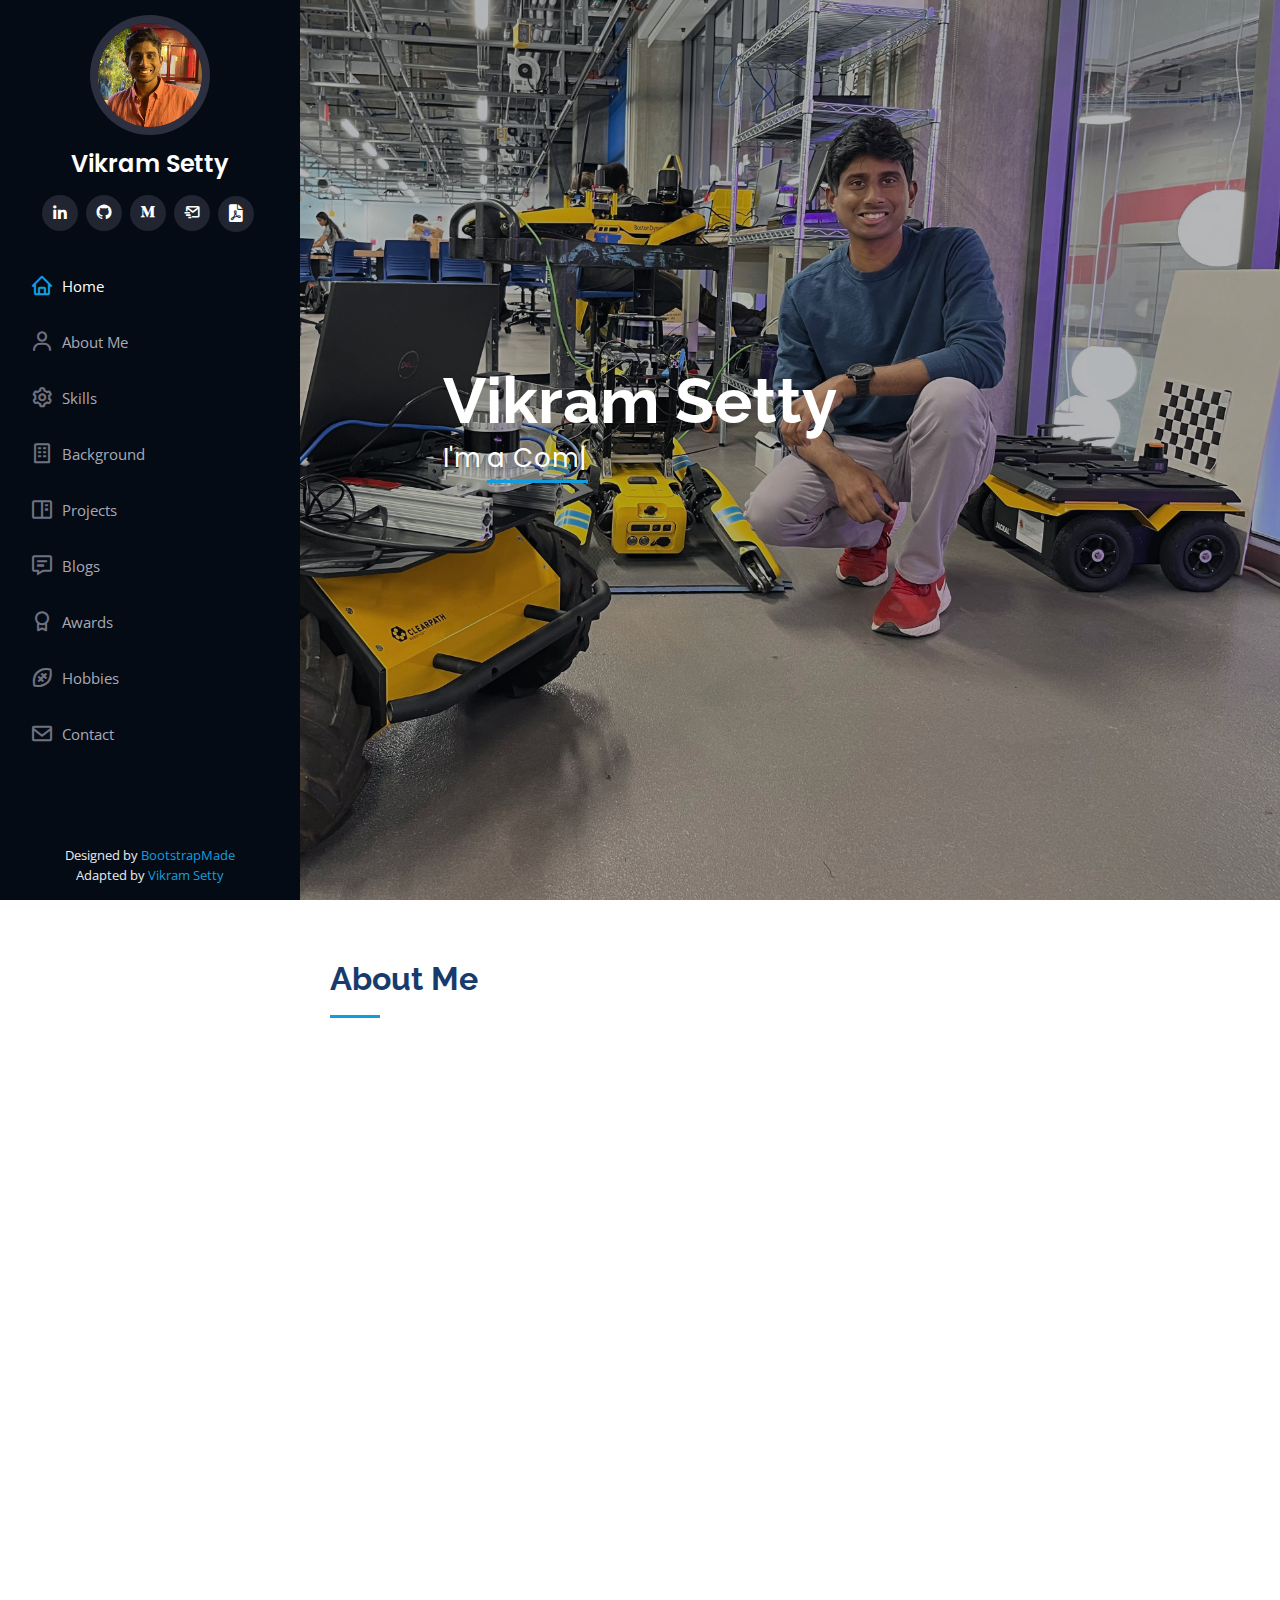
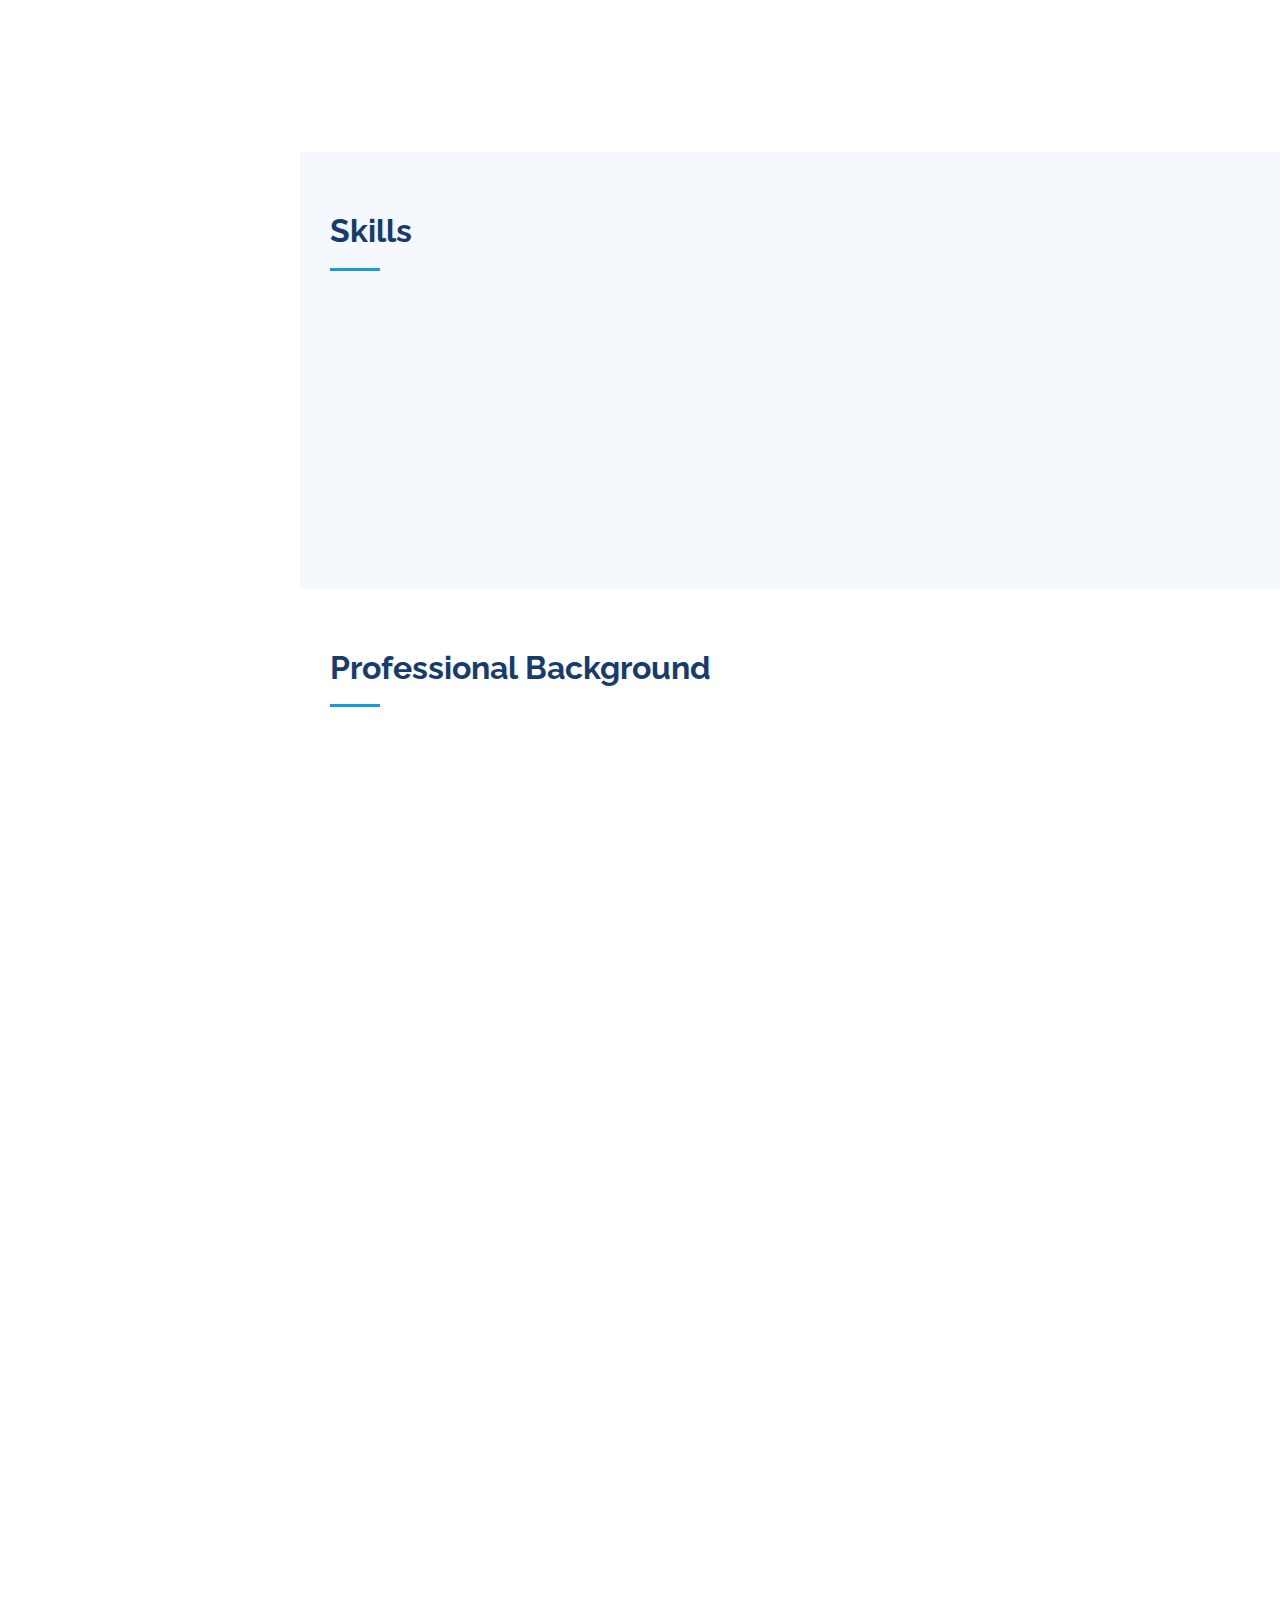
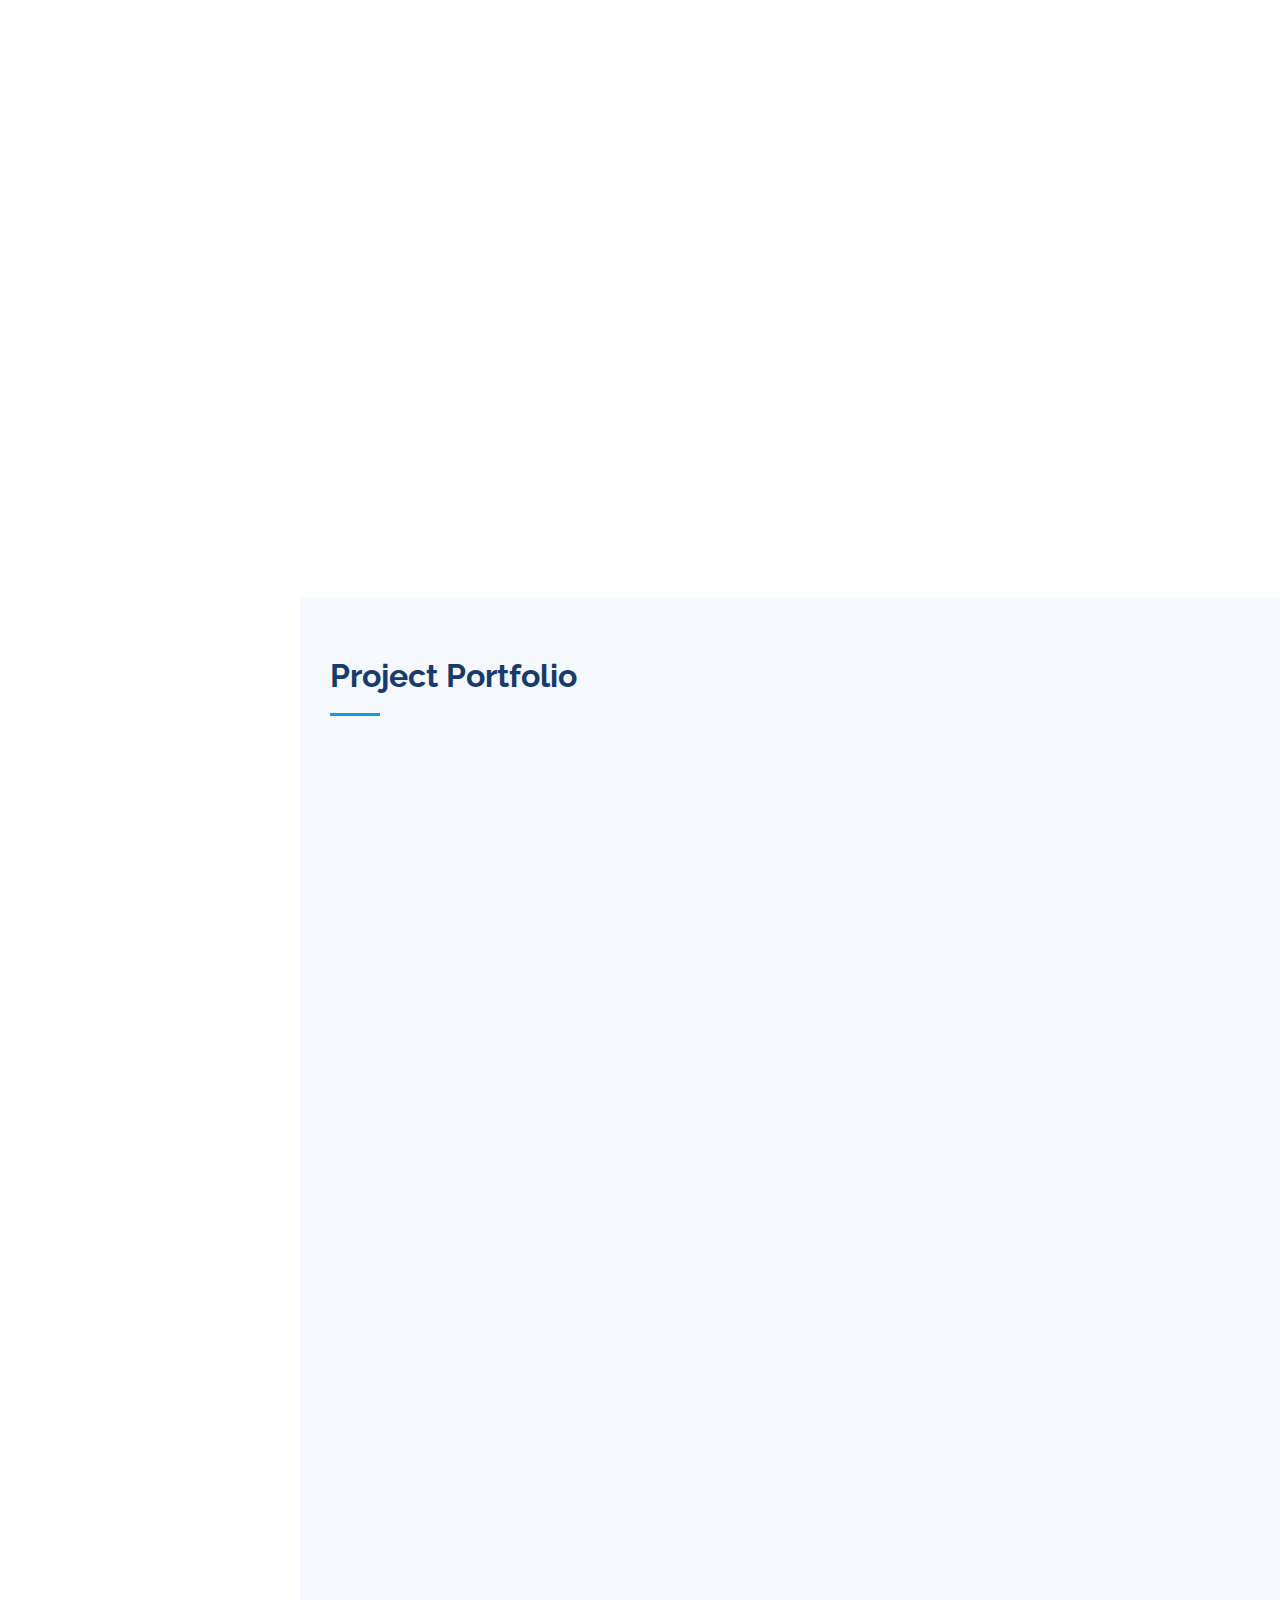
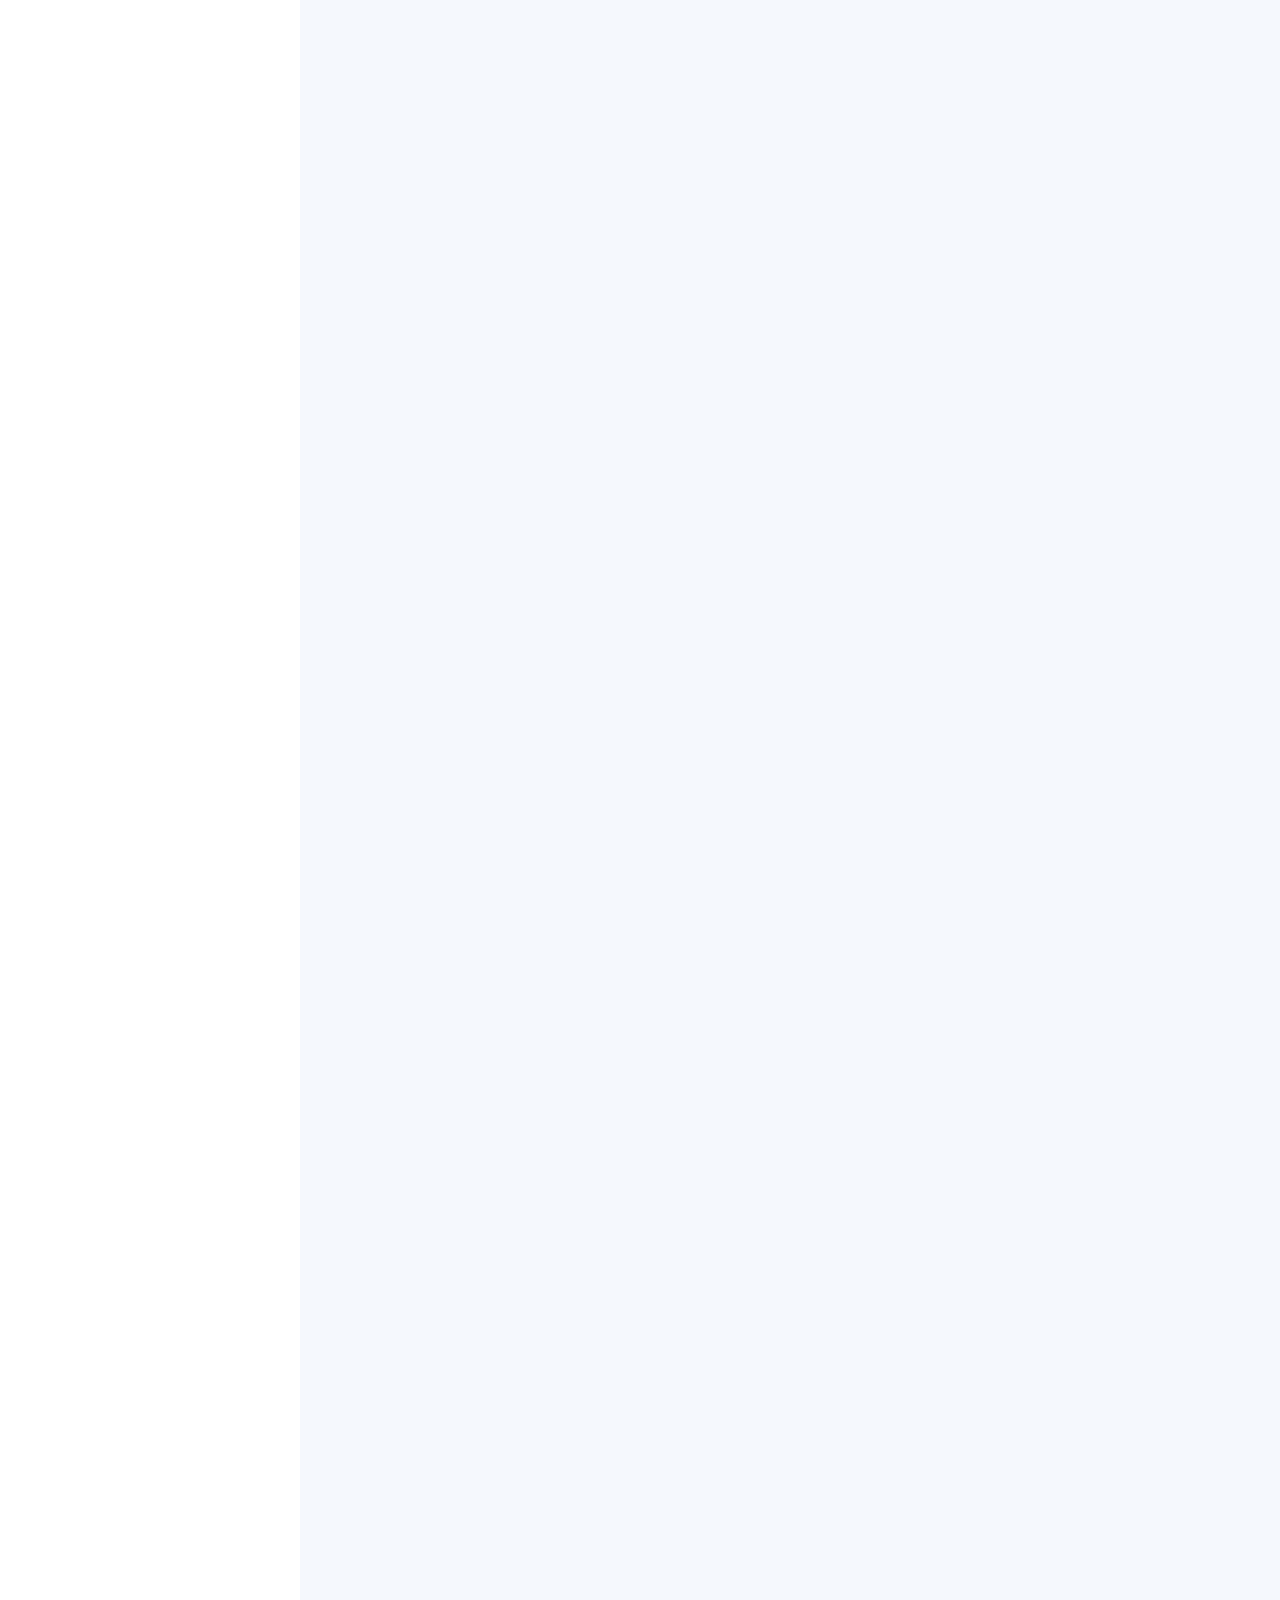
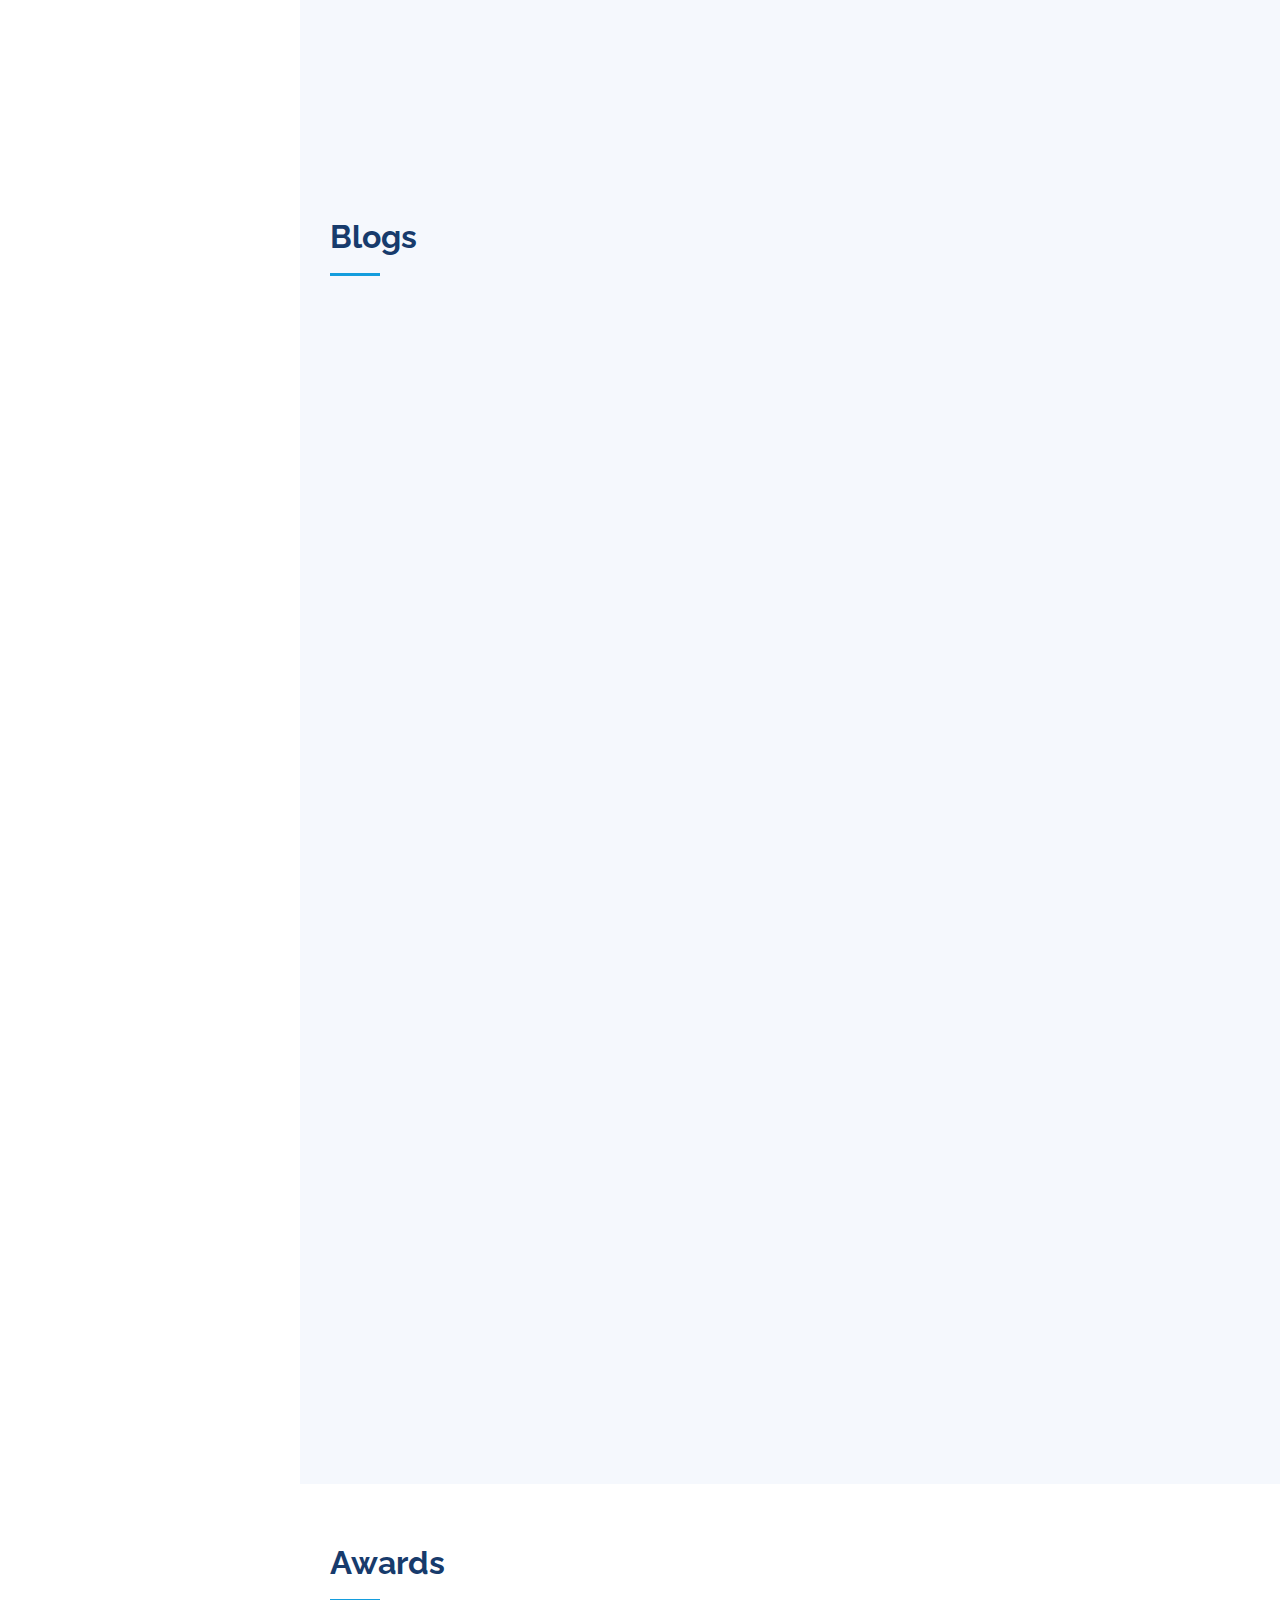
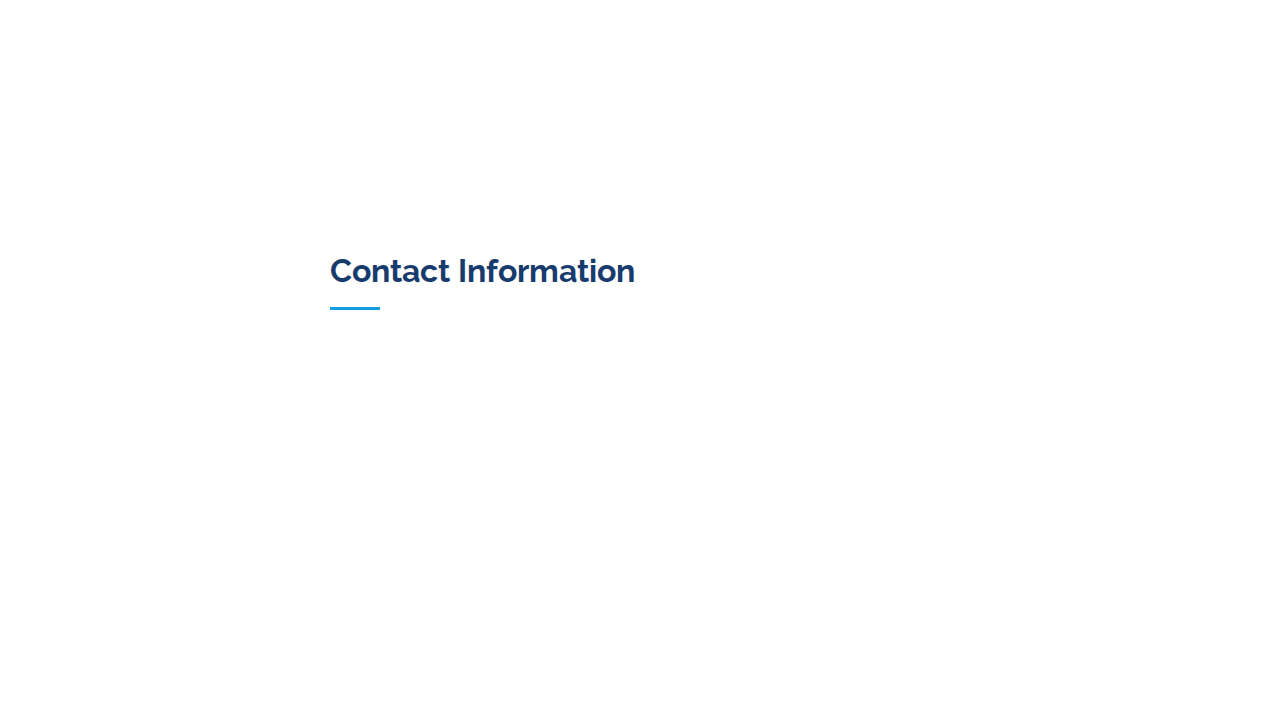
==== commit fa52e5f7: "updated my resume" ====
--- a/index.html
+++ b/index.html
@@ -59,7 +59,7 @@
           <a href="https://medium.com/@vikramsetty169" rel="noopener noreferrer" target="_blank" class="medium"><i class="bx bxl-medium"></i></a>
           <a href="mailto:vikrams@@umd.edu" rel="noopener noreferrer" target="_blank" class="email"><i class="bx bx-mail-send"></i></a>
           <!-- <a href="https://drive.google.com/file/d/1tdy3Ks0_Z4OGDXPYHi9OKbXxx3ZHlCIR/view?usp=sharing" rel="noopener noreferrer" class="Resume"><i class="bx bxl-resume"></i></a> -->
-          <a href="https://drive.google.com/file/d/1zrvZrvj60CXTDYSSxyEVVYATG96AXzJk/view?usp=sharing" rel="noopener noreferrer" class="resume"><i class="fas fa-file-pdf"></i></a>
+          <a href="https://drive.google.com/file/d/15UKWO6-3UlI8EAOSE2Jmwf9vdZh48qR9/view?usp=sharing" rel="noopener noreferrer" class="resume"><i class="fas fa-file-pdf"></i></a>
 
 
         </div>
@@ -162,7 +162,7 @@
           </div>
           <div class="col-lg-8 pt-4 pt-lg-0 content" data-aos="fade-left">
             <p align="justify">
-              I'm a robotics graduate student at the University of Maryland (UMD) having expereince working in computer vision, robotics software, reinforcement learning, and multimodal AI.
+              I'm a robotics graduate student at the University of Maryland (UMD) having expereince working in computer vision, robotics software, reinforcement learning, multimodal AI, and AR/VR technologies.
               <br>
               <br>
               Currently, I'm a research assistant at the <a href="https://prg.cs.umd.edu/">Perception and Robotics Group (PRG) in UMD</a> headed by <a href="https://robotics.umd.edu/clark/faculty/350/Yiannis-Aloimonos">Dr. Yiannis Aloimonos</a> where I research autoencoder-based point cloud pretraining techniques. I researched path planning algorithms for autonomous systems as a part of the <a href="https://gamma.umd.edu/">Gamma Lab in UMD</a> as well. I've also previously interned at <a href="https://www.ovt.com/">OmniVision</a> where I worked with event camera-assisted 3D reconstriction and spatial video generation. Apart from these experiences, I've also worked at the <a href="https://www.marmotlab.org/">MarMot Lab</a> in the National University of Singapore, <a href="https://punjrobotics.com/modular-and-intelligent-robotics-lab/">MOIR Lab</a> in IIT Ropar, and <a href="https://letsaspiro.com/">Aspiro</a>, Bangalore where I was involved in similar research and projects.
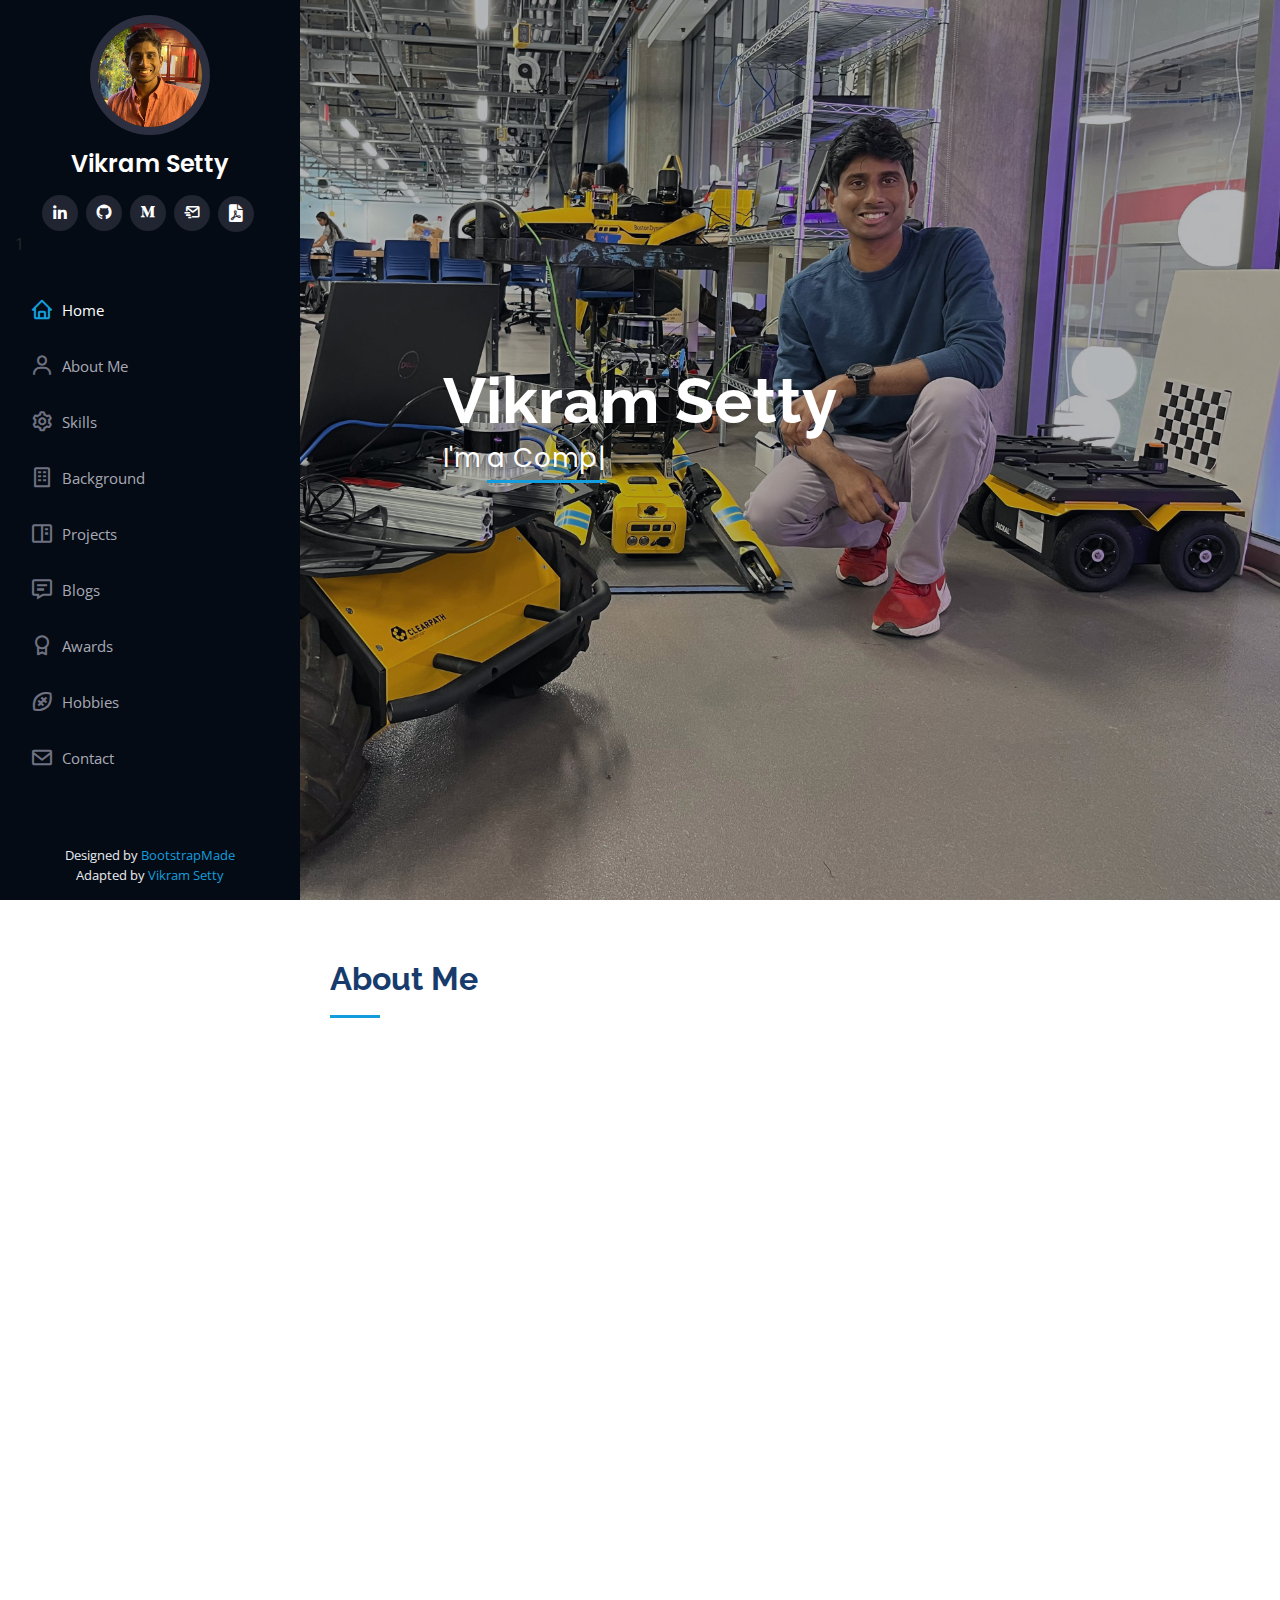
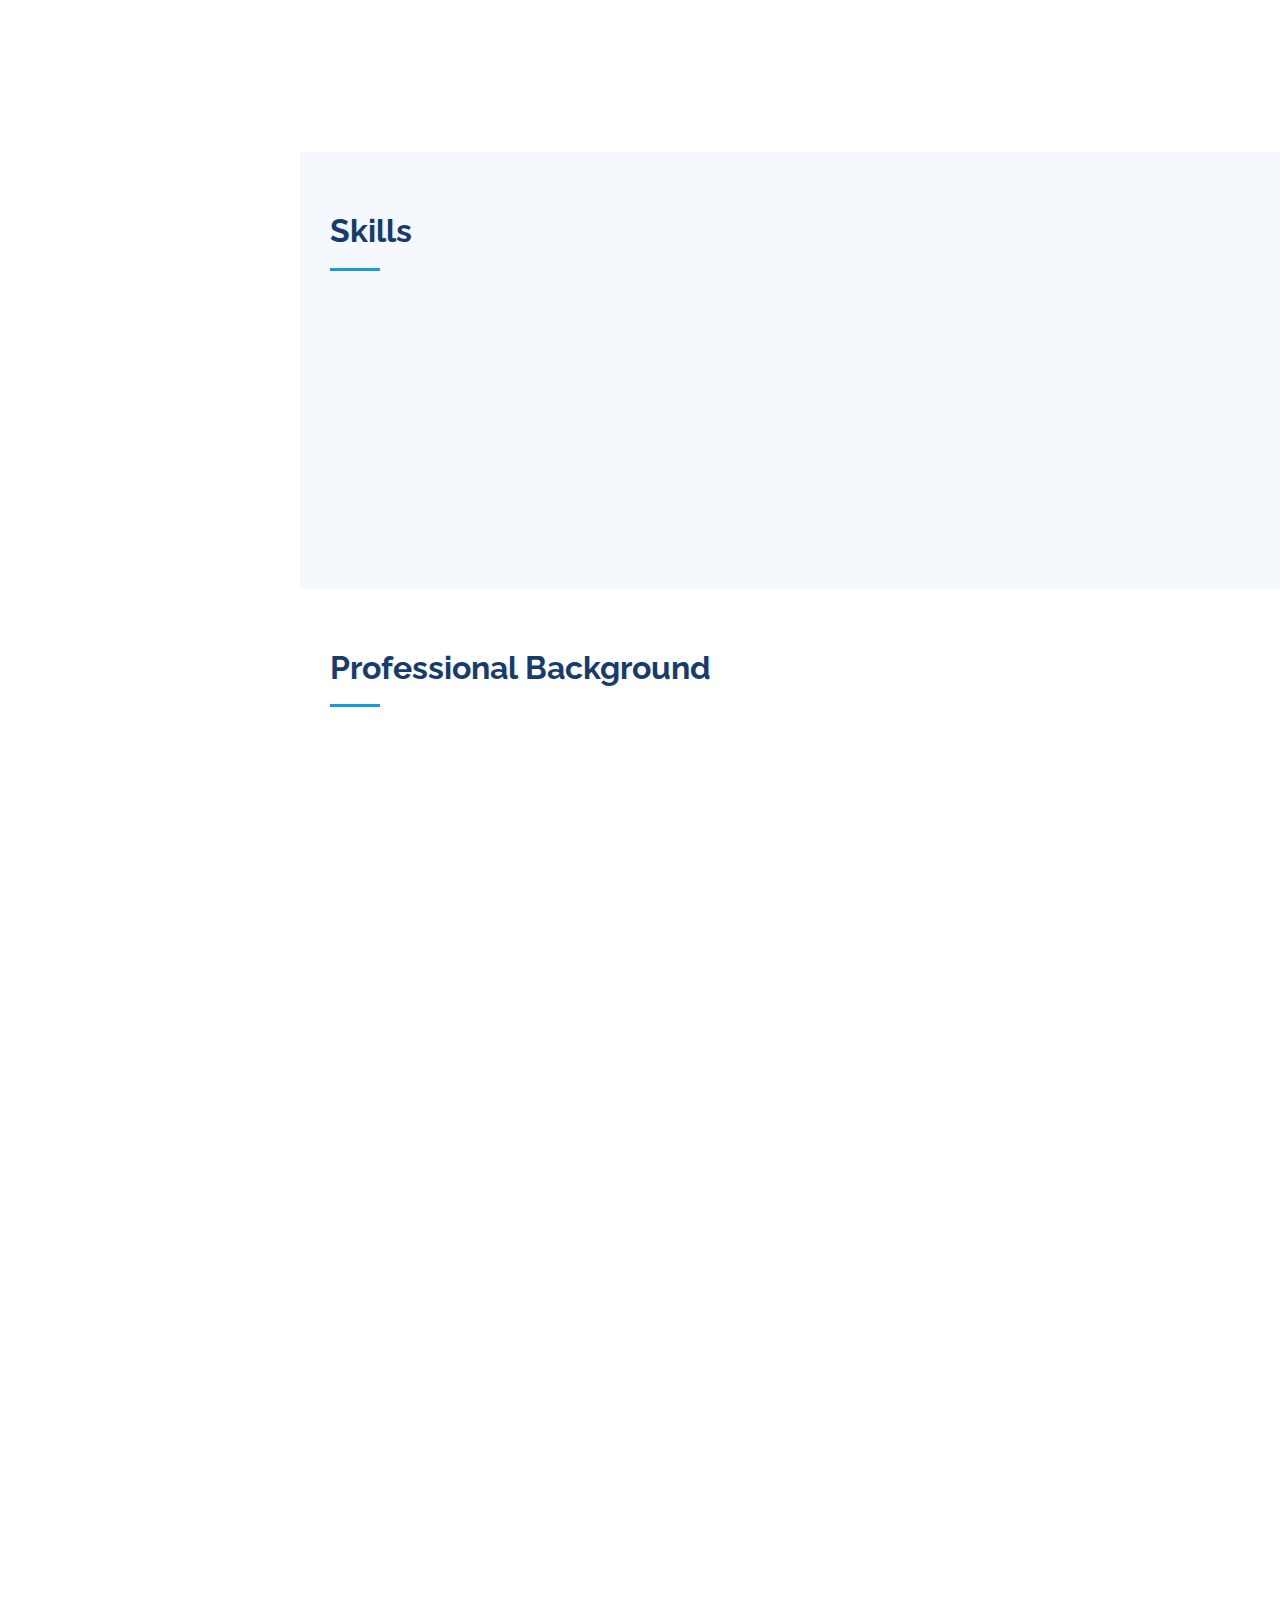
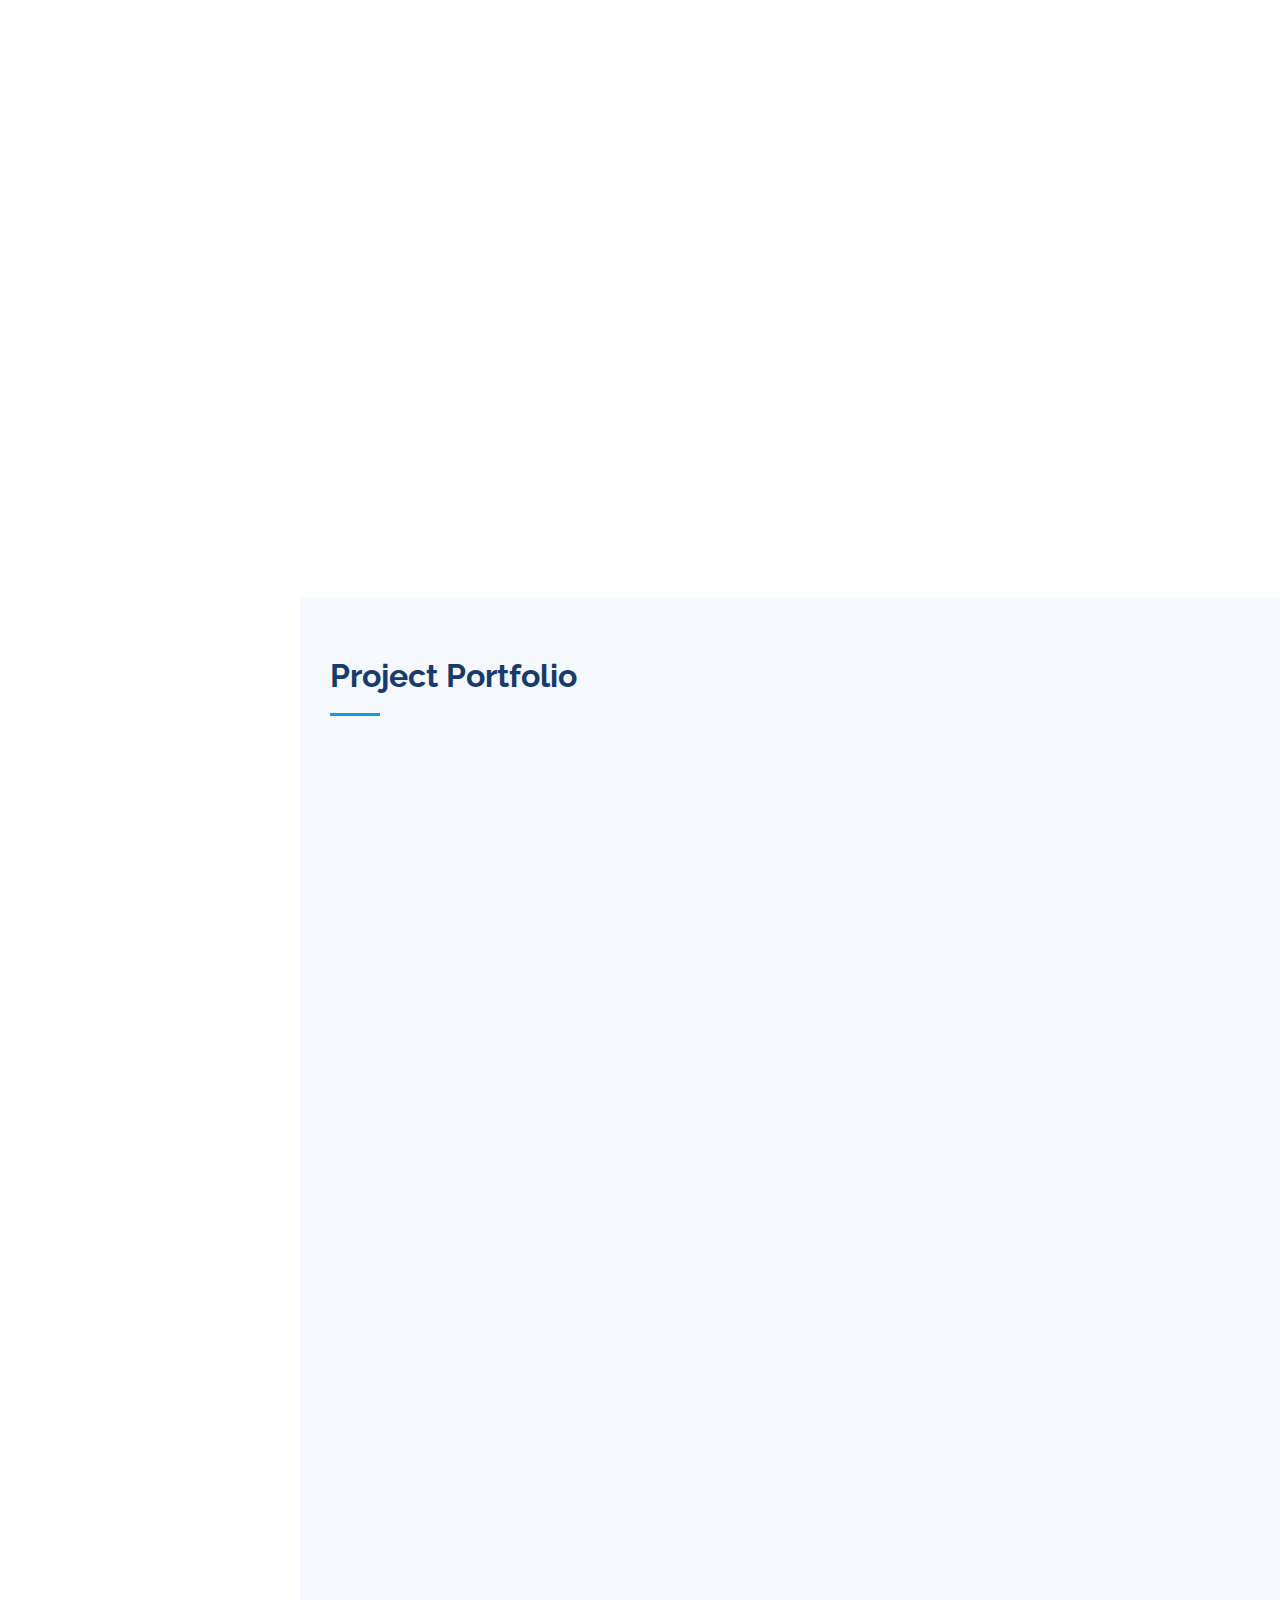
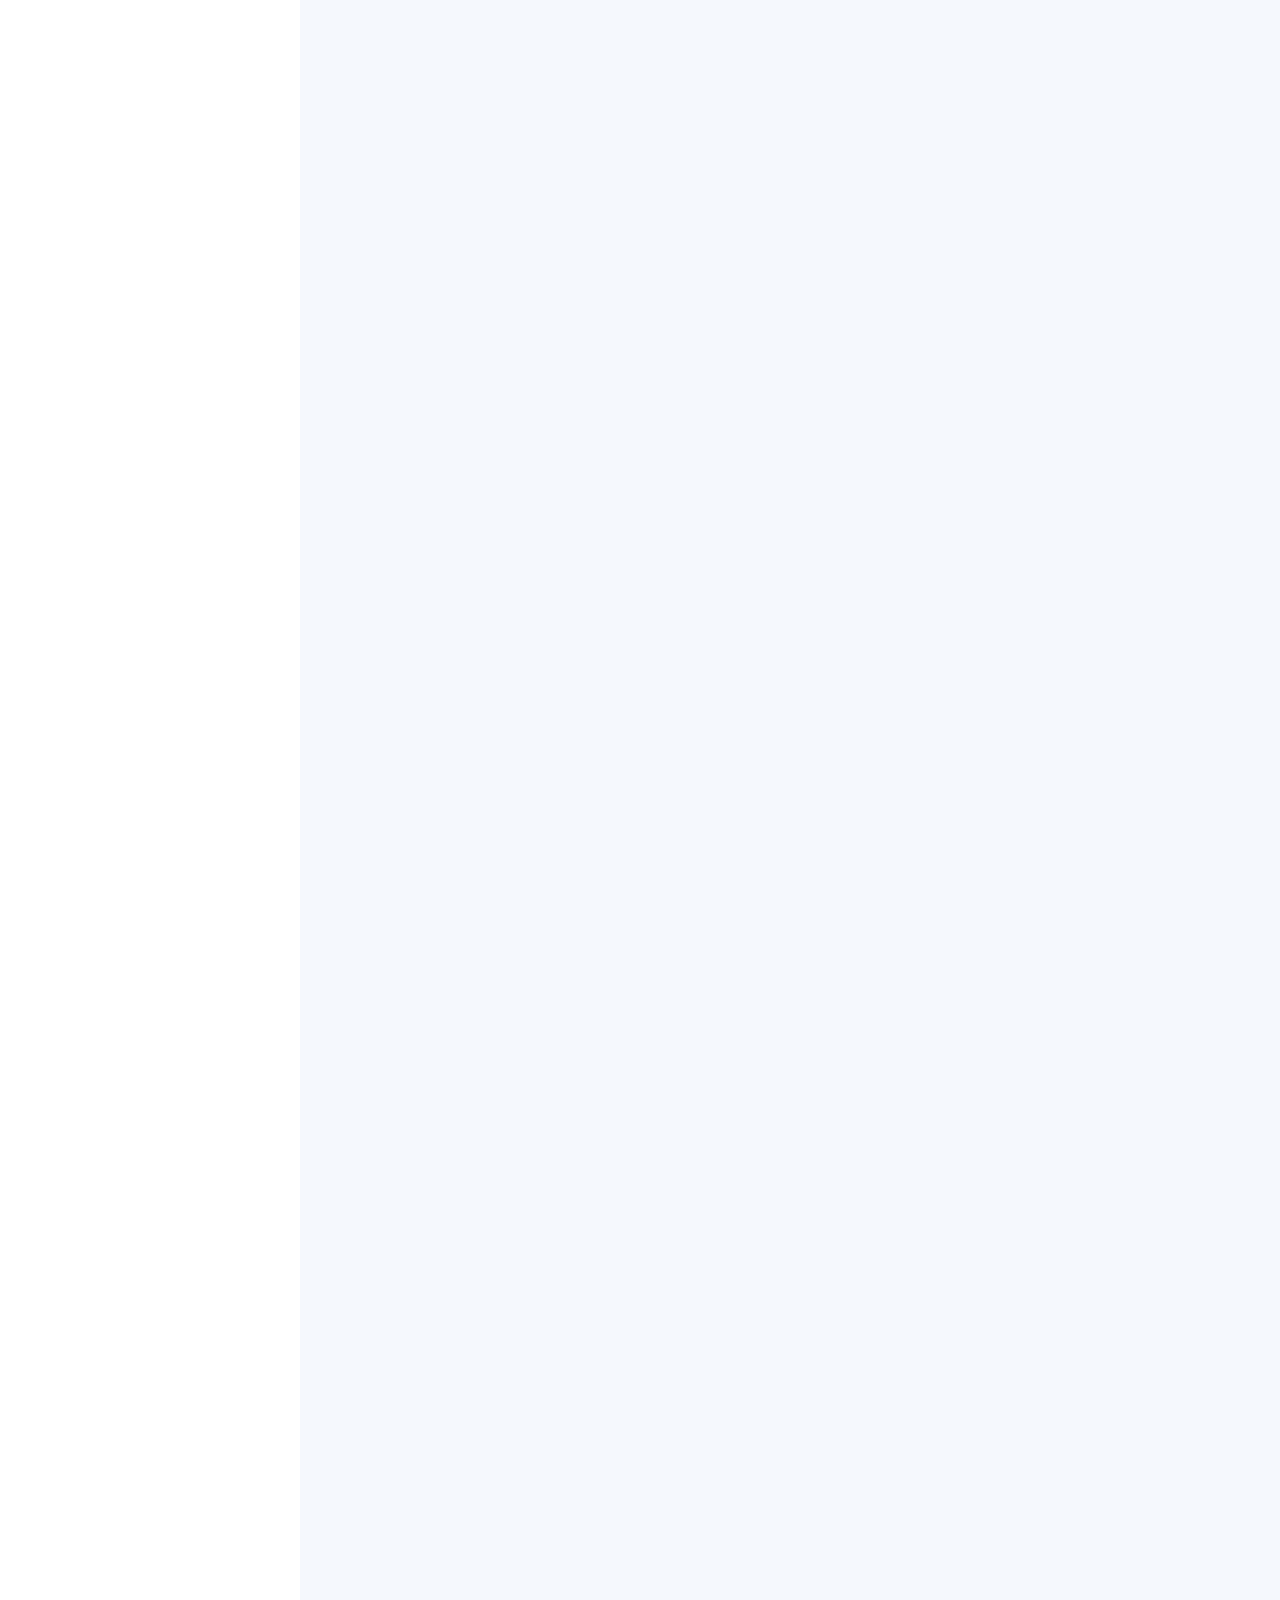
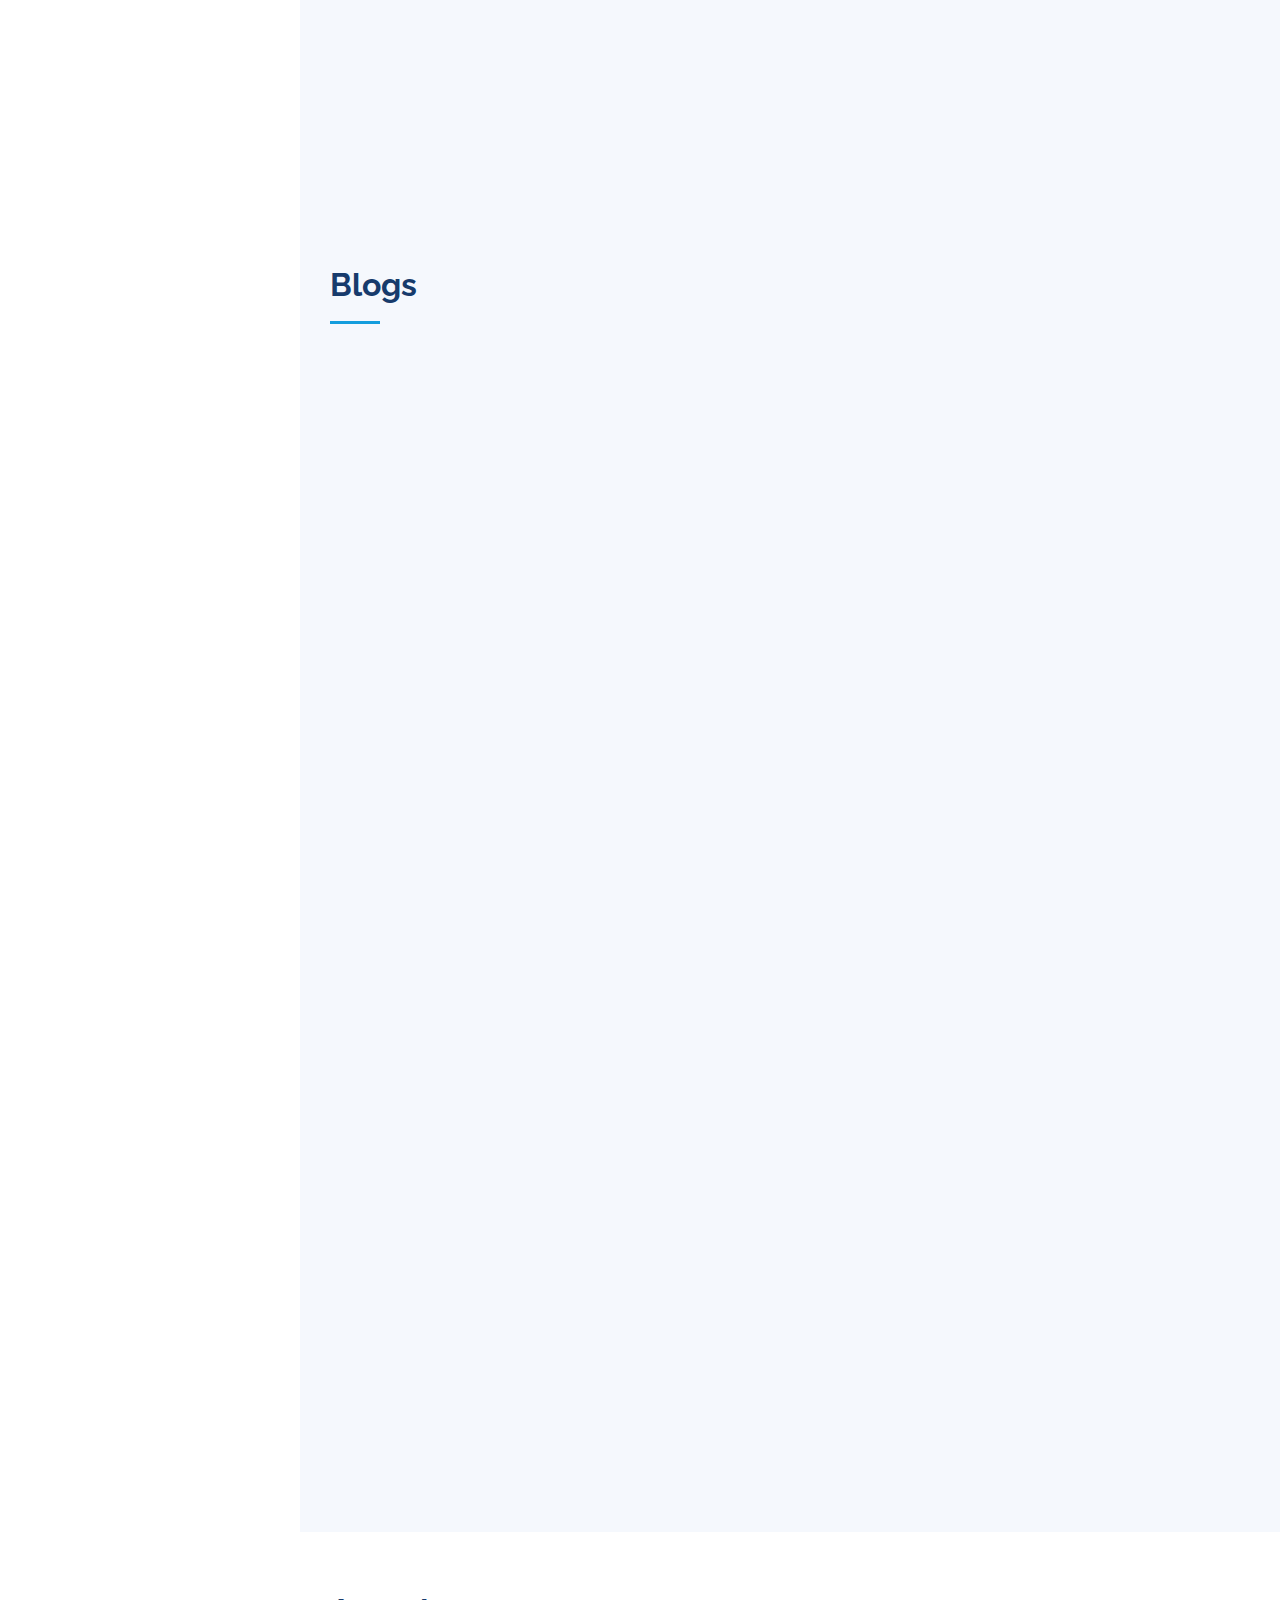
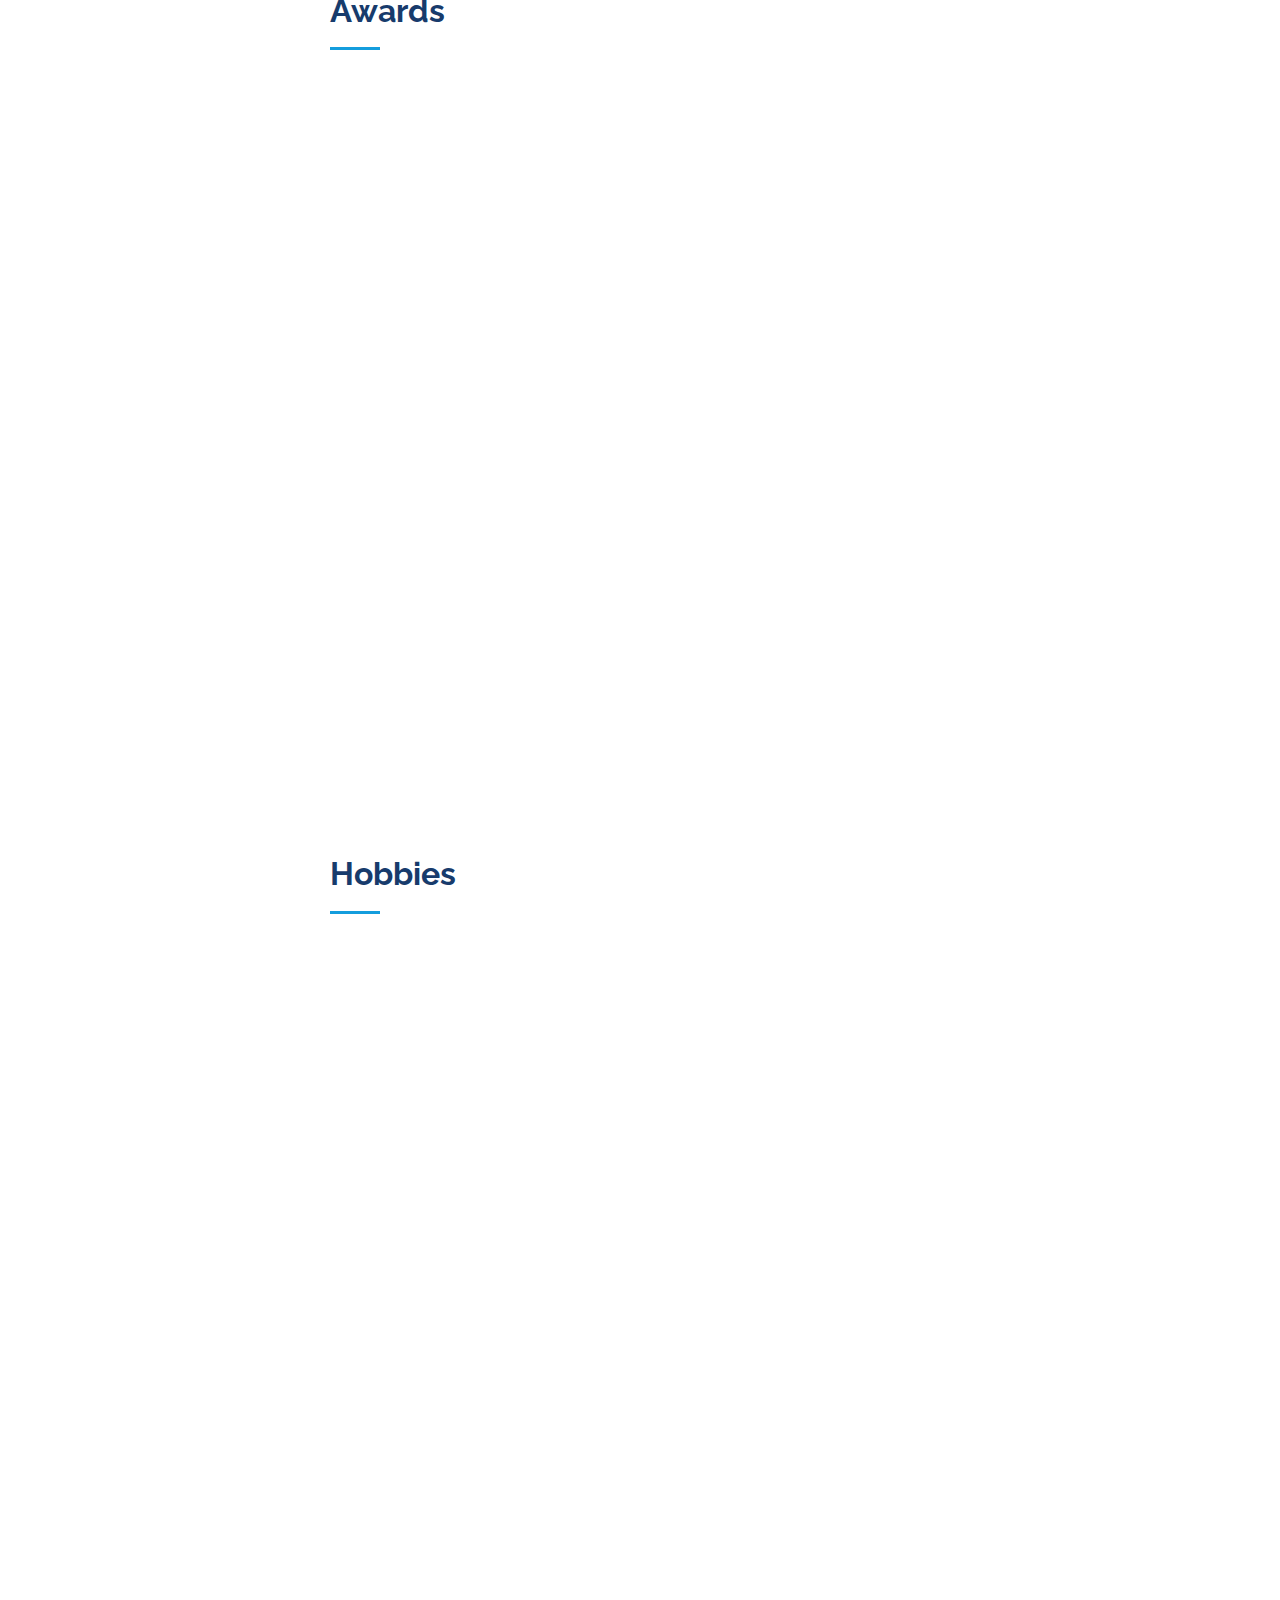
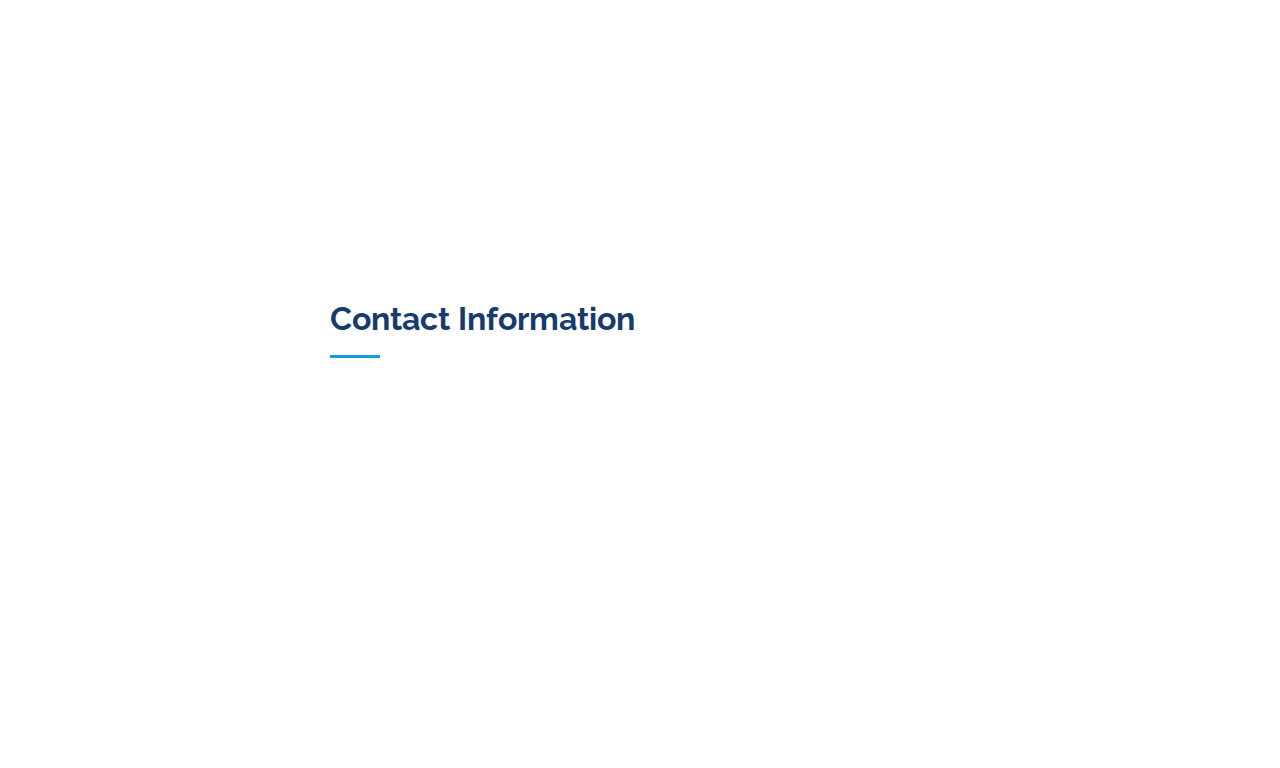
==== commit 81fbefdd: "updated my resume to the Dec 2024 latest version and added the PepeVLMify project too" ====
--- a/index.html
+++ b/index.html
@@ -54,15 +54,15 @@
           <!-- <a href="#" class="twitter"><i class="bx bxl-twitter"></i></a> -->
           <!-- <a href="#" class="facebook"><i class="bx bxl-facebook"></i></a> -->
           <!-- <a href="#" class="instagram"><i class="bx bxl-instagram"></i></a> -->
-          <a href="http://www.linkedin.com/in/vikram-setty" rel="noopener noreferrer" class="linkedin"><i class="bx bxl-linkedin"></i></a>
+          <a href="https://www.linkedin.com/in/vikram-setty" rel="noopener noreferrer" class="linkedin"><i class="bx bxl-linkedin"></i></a>
           <a href="https://github.com/vikrams169" rel="noopener noreferrer" target="_blank" class="github"><i class="bx bxl-github"></i></a>
           <a href="https://medium.com/@vikramsetty169" rel="noopener noreferrer" target="_blank" class="medium"><i class="bx bxl-medium"></i></a>
           <a href="mailto:vikrams@@umd.edu" rel="noopener noreferrer" target="_blank" class="email"><i class="bx bx-mail-send"></i></a>
           <!-- <a href="https://drive.google.com/file/d/1tdy3Ks0_Z4OGDXPYHi9OKbXxx3ZHlCIR/view?usp=sharing" rel="noopener noreferrer" class="Resume"><i class="bx bxl-resume"></i></a> -->
-          <a href="https://drive.google.com/file/d/15UKWO6-3UlI8EAOSE2Jmwf9vdZh48qR9/view?usp=sharing" rel="noopener noreferrer" class="resume"><i class="fas fa-file-pdf"></i></a>
-
-
-        </div>
+          <a href="https://drive.google.com/file/d/1Uzoh_XkXrzSMFTc_DlUl_sXFmrCcXuno/view?usp=drive_link" rel="noopener noreferrer" class="resume"><i class="fas fa-file-pdf"></i></a>
+
+
+        </div>1
       </div>
 
       <nav id="navbar" class="nav-menu navbar">
@@ -162,7 +162,7 @@
           </div>
           <div class="col-lg-8 pt-4 pt-lg-0 content" data-aos="fade-left">
             <p align="justify">
-              I'm a robotics graduate student at the University of Maryland (UMD) having expereince working in computer vision, robotics software, reinforcement learning, multimodal AI, and AR/VR technologies.
+              I'm a robotics graduate student at the University of Maryland (UMD) having expereince working in computer vision, robotics software, reinforcement learning, multimodal and generative AI, and AR/VR technologies.
               <br>
               <br>
               Currently, I'm a research assistant at the <a href="https://prg.cs.umd.edu/">Perception and Robotics Group (PRG) in UMD</a> headed by <a href="https://robotics.umd.edu/clark/faculty/350/Yiannis-Aloimonos">Dr. Yiannis Aloimonos</a> where I research autoencoder-based point cloud pretraining techniques. I researched path planning algorithms for autonomous systems as a part of the <a href="https://gamma.umd.edu/">Gamma Lab in UMD</a> as well. I've also previously interned at <a href="https://www.ovt.com/">OmniVision</a> where I worked with event camera-assisted 3D reconstriction and spatial video generation. Apart from these experiences, I've also worked at the <a href="https://www.marmotlab.org/">MarMot Lab</a> in the National University of Singapore, <a href="https://punjrobotics.com/modular-and-intelligent-robotics-lab/">MOIR Lab</a> in IIT Ropar, and <a href="https://letsaspiro.com/">Aspiro</a>, Bangalore where I was involved in similar research and projects.
@@ -342,6 +342,19 @@
     </div>
 
     <div class="row portfolio-container" data-aos="fade-up" data-aos-delay="100">
+
+      <div class="col-lg-4 col-md-6 portfolio-item filter-aerial">
+        <div class="card portfolio-wrap" style="height: 100%; display: flex; flex-direction: column;">
+          <img class="card-img-top img-fluid" src="assets/img/portfolio/lora_method.png" alt="PepeVLMify" style="height: 230px; object-fit: cover;">
+          <div class="card-body">
+            <h5 class="card-title">PepeVLMify</h5>
+            <p class="card-text">Vision-language model (VLM) fine-tuning on custom annotated datasets using low-rank methods (LoRA, LoHa, LoKr)</p>
+          </div>
+          <div class="portfolio-links">
+            <a href="https://drive.google.com/file/d/1lAy4qlwIa8R6spQICOiDpYRHG_70jONS/view?usp=drive_link" title="More Details"><i class="bx bx-link"></i></a>
+          </div>
+        </div>
+      </div>
 
       <div class="col-lg-4 col-md-6 portfolio-item filter-aerial">
         <div class="card portfolio-wrap" style="height: 100%; display: flex; flex-direction: column;">
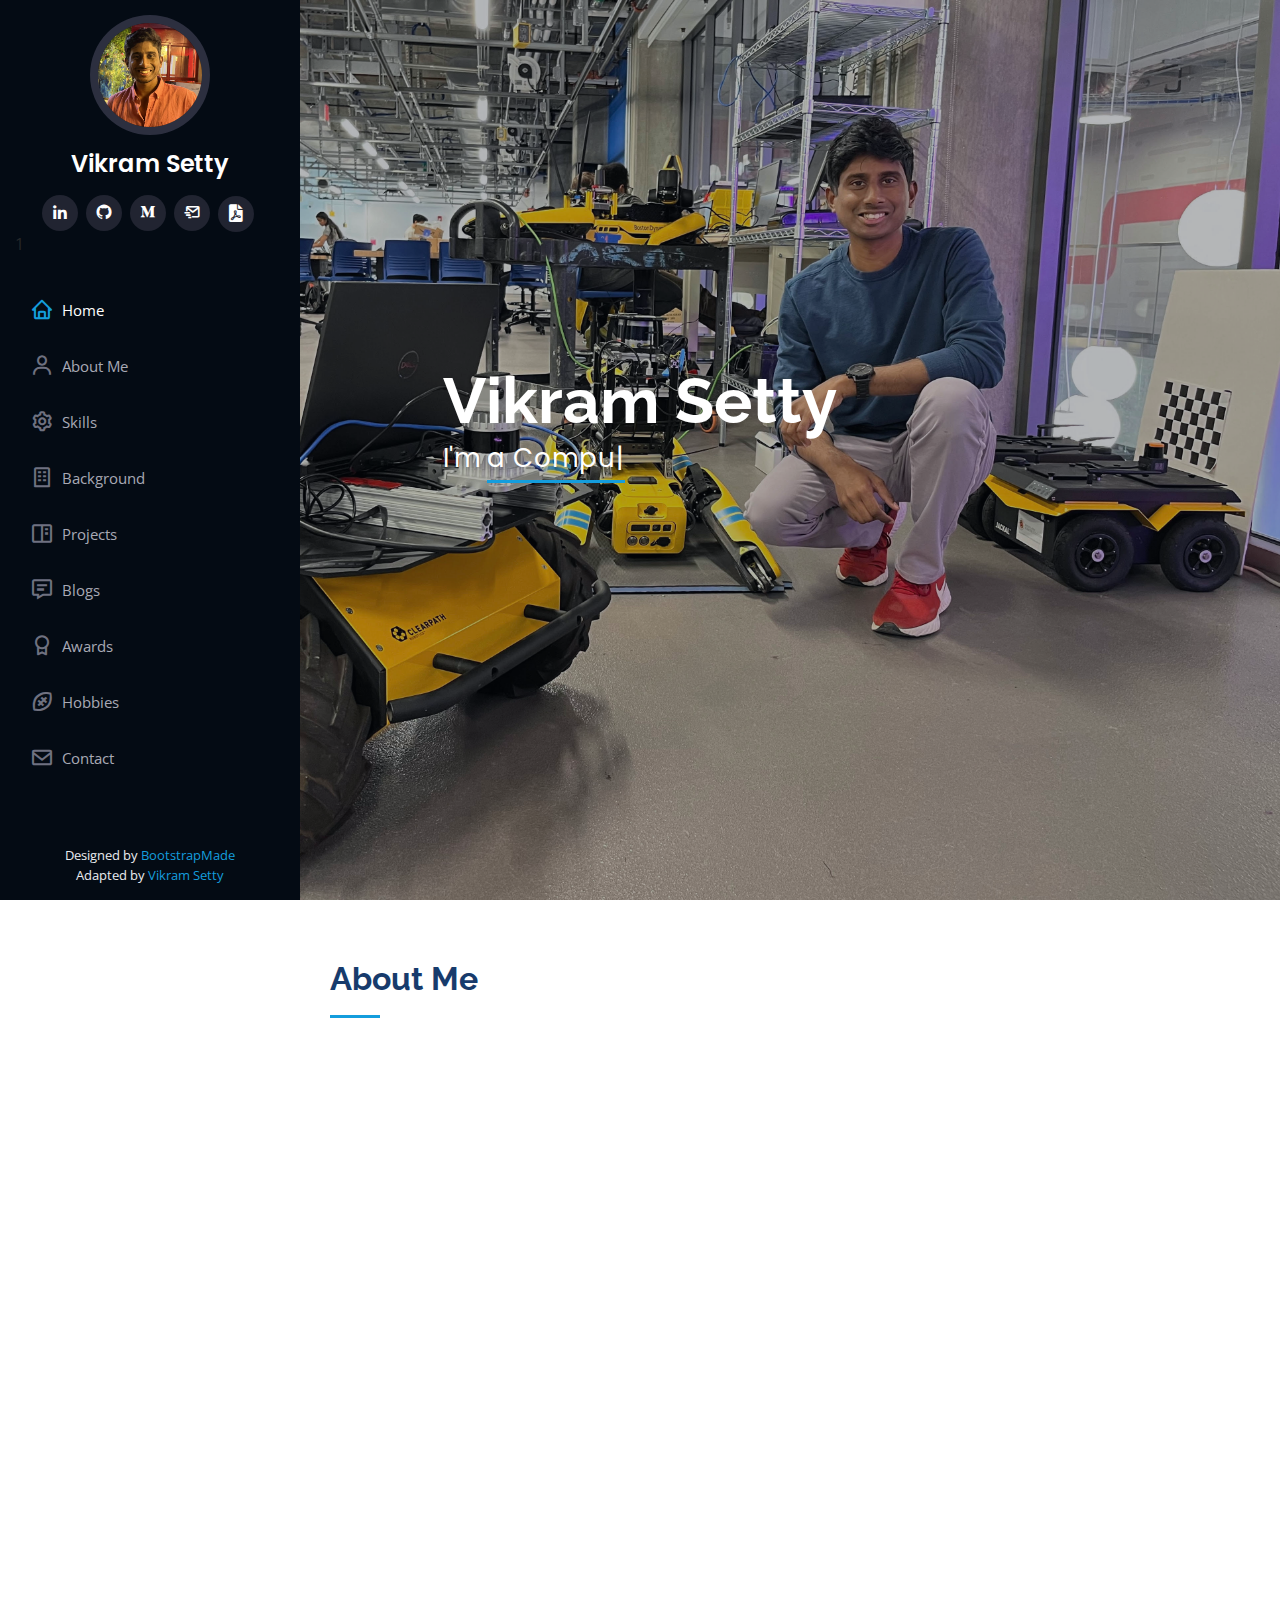
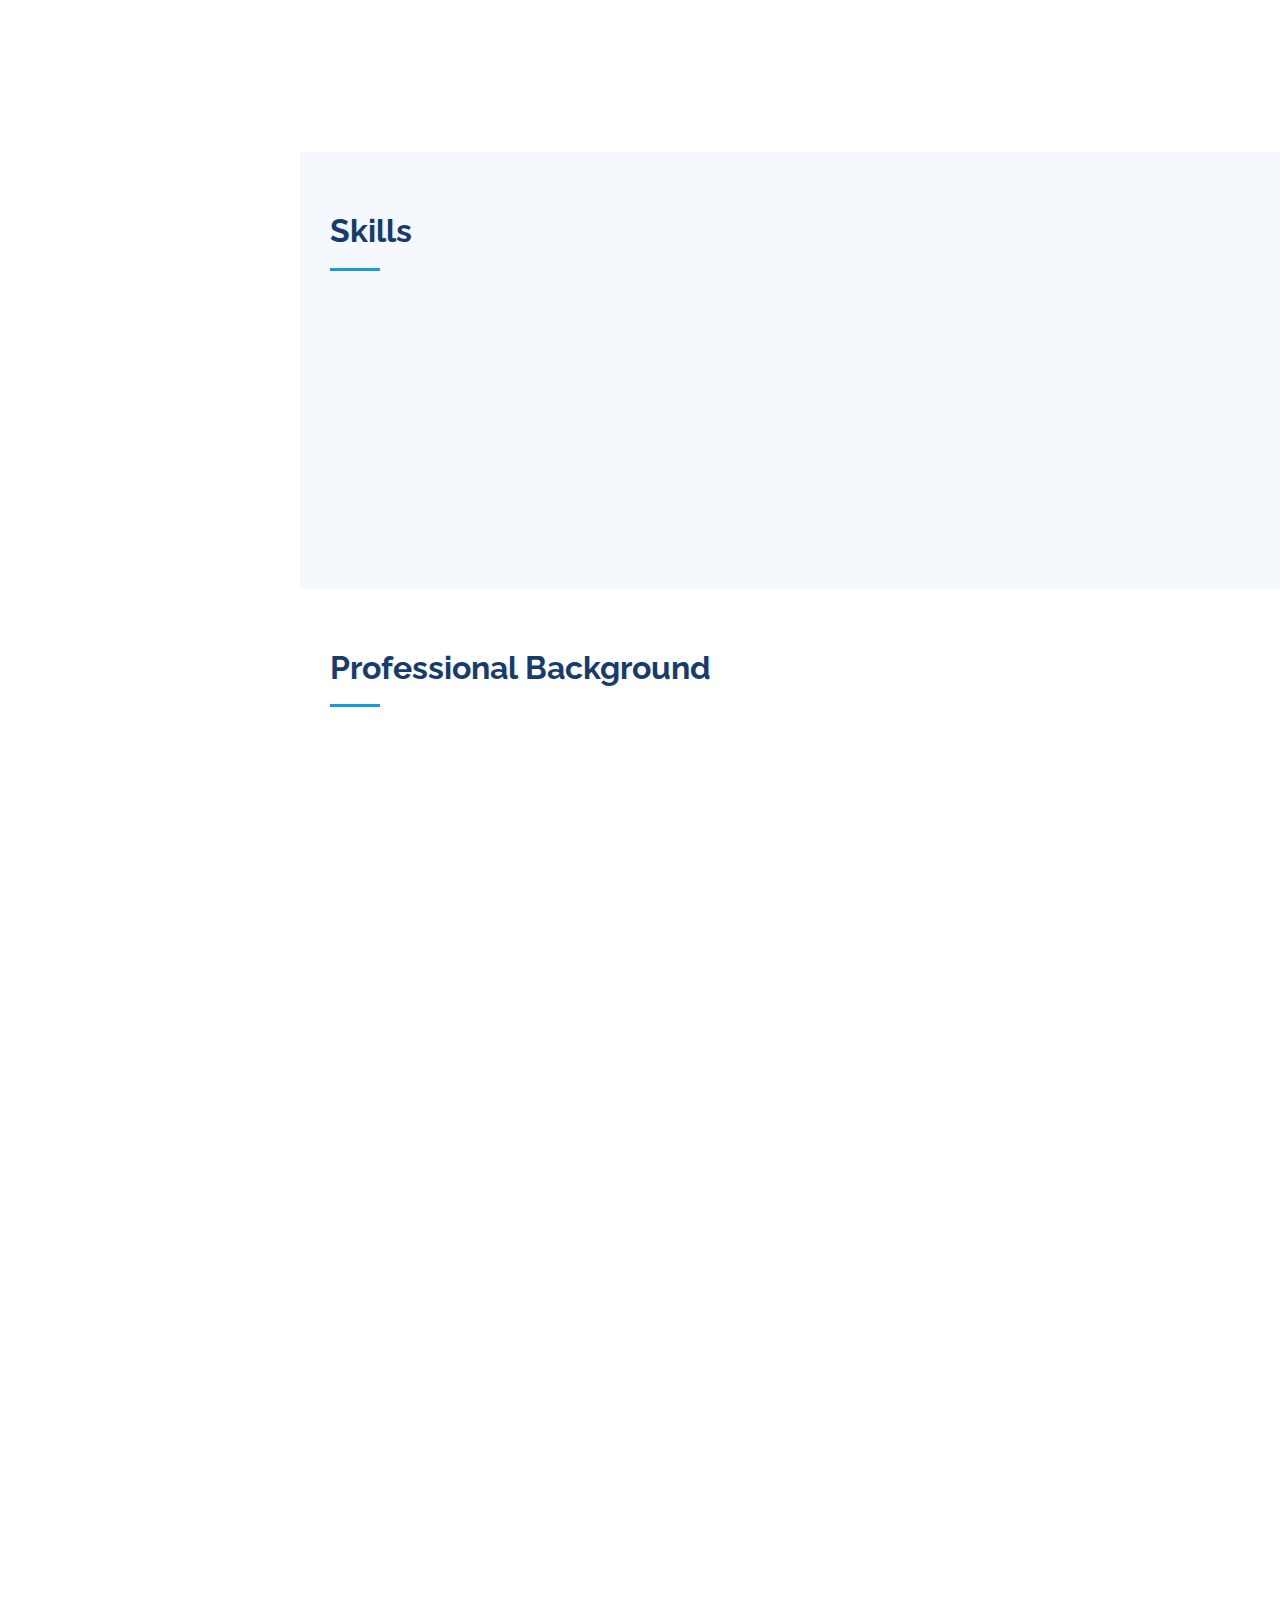
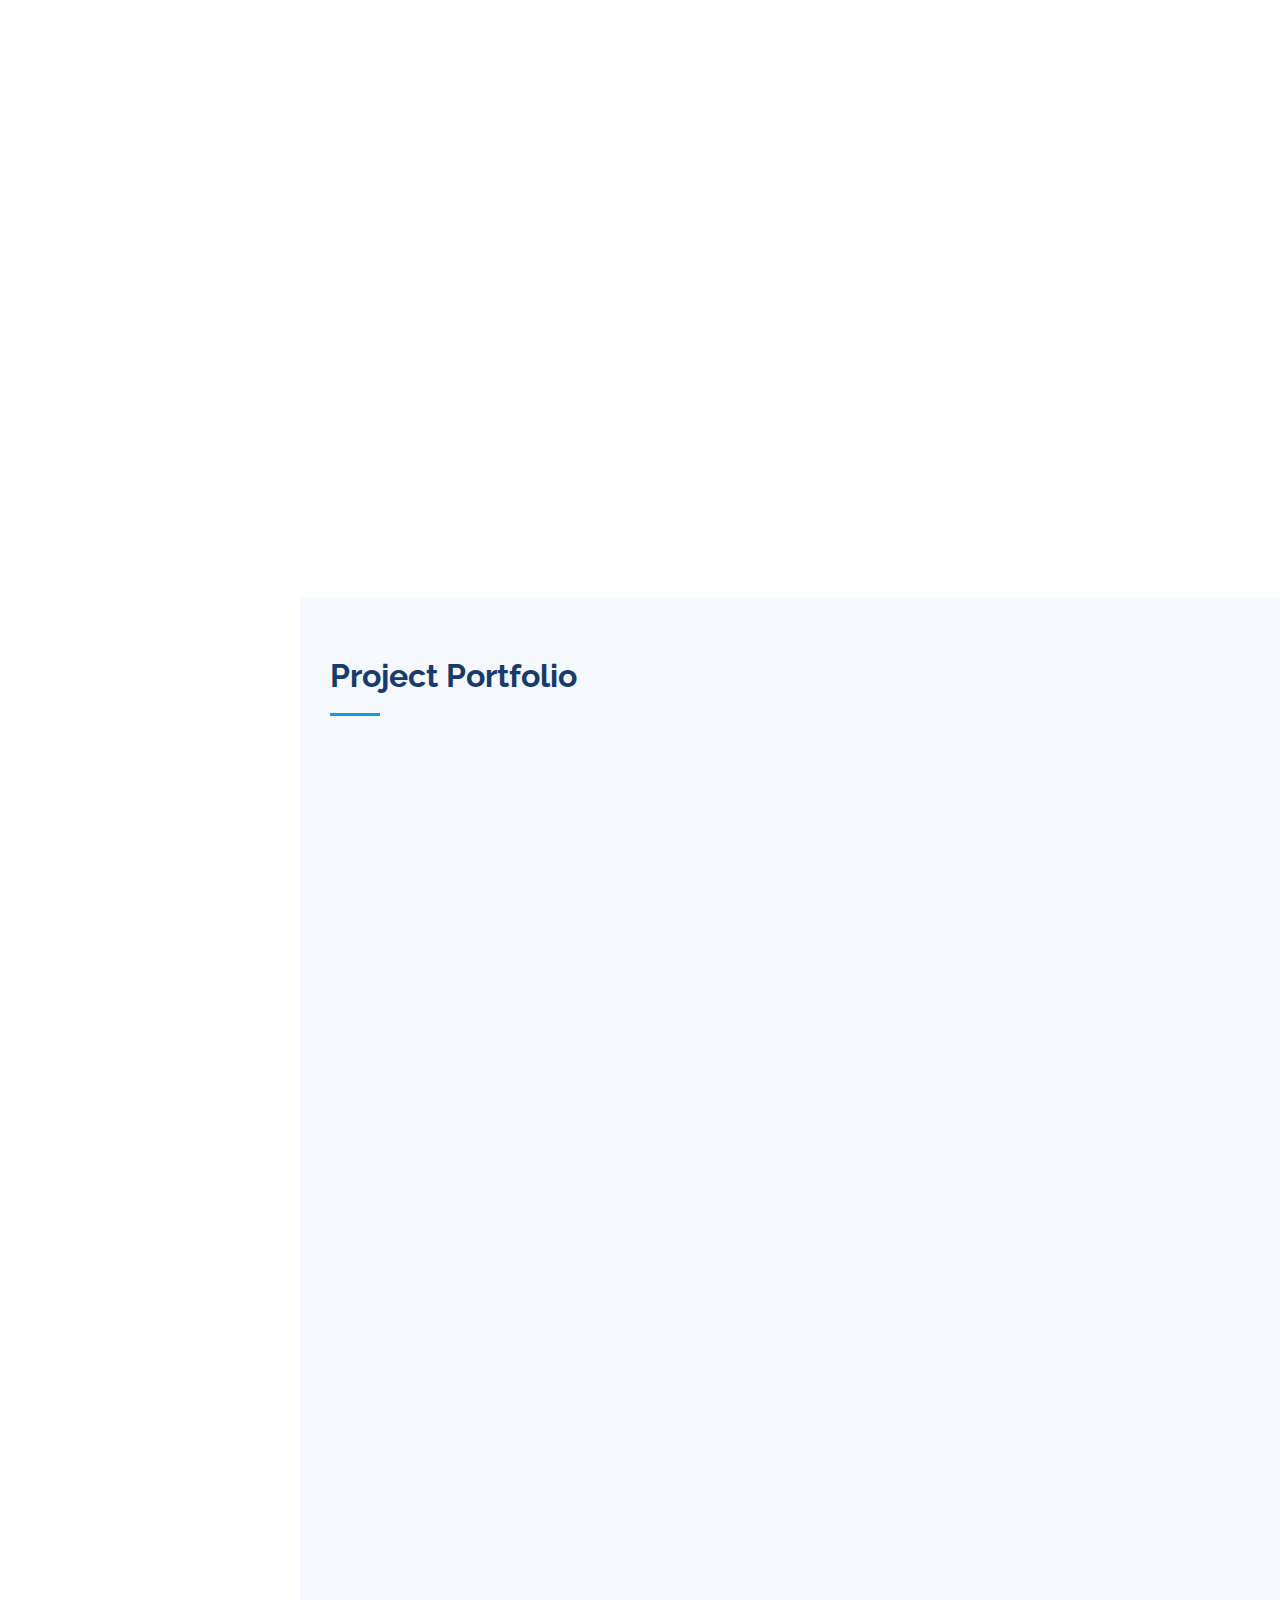
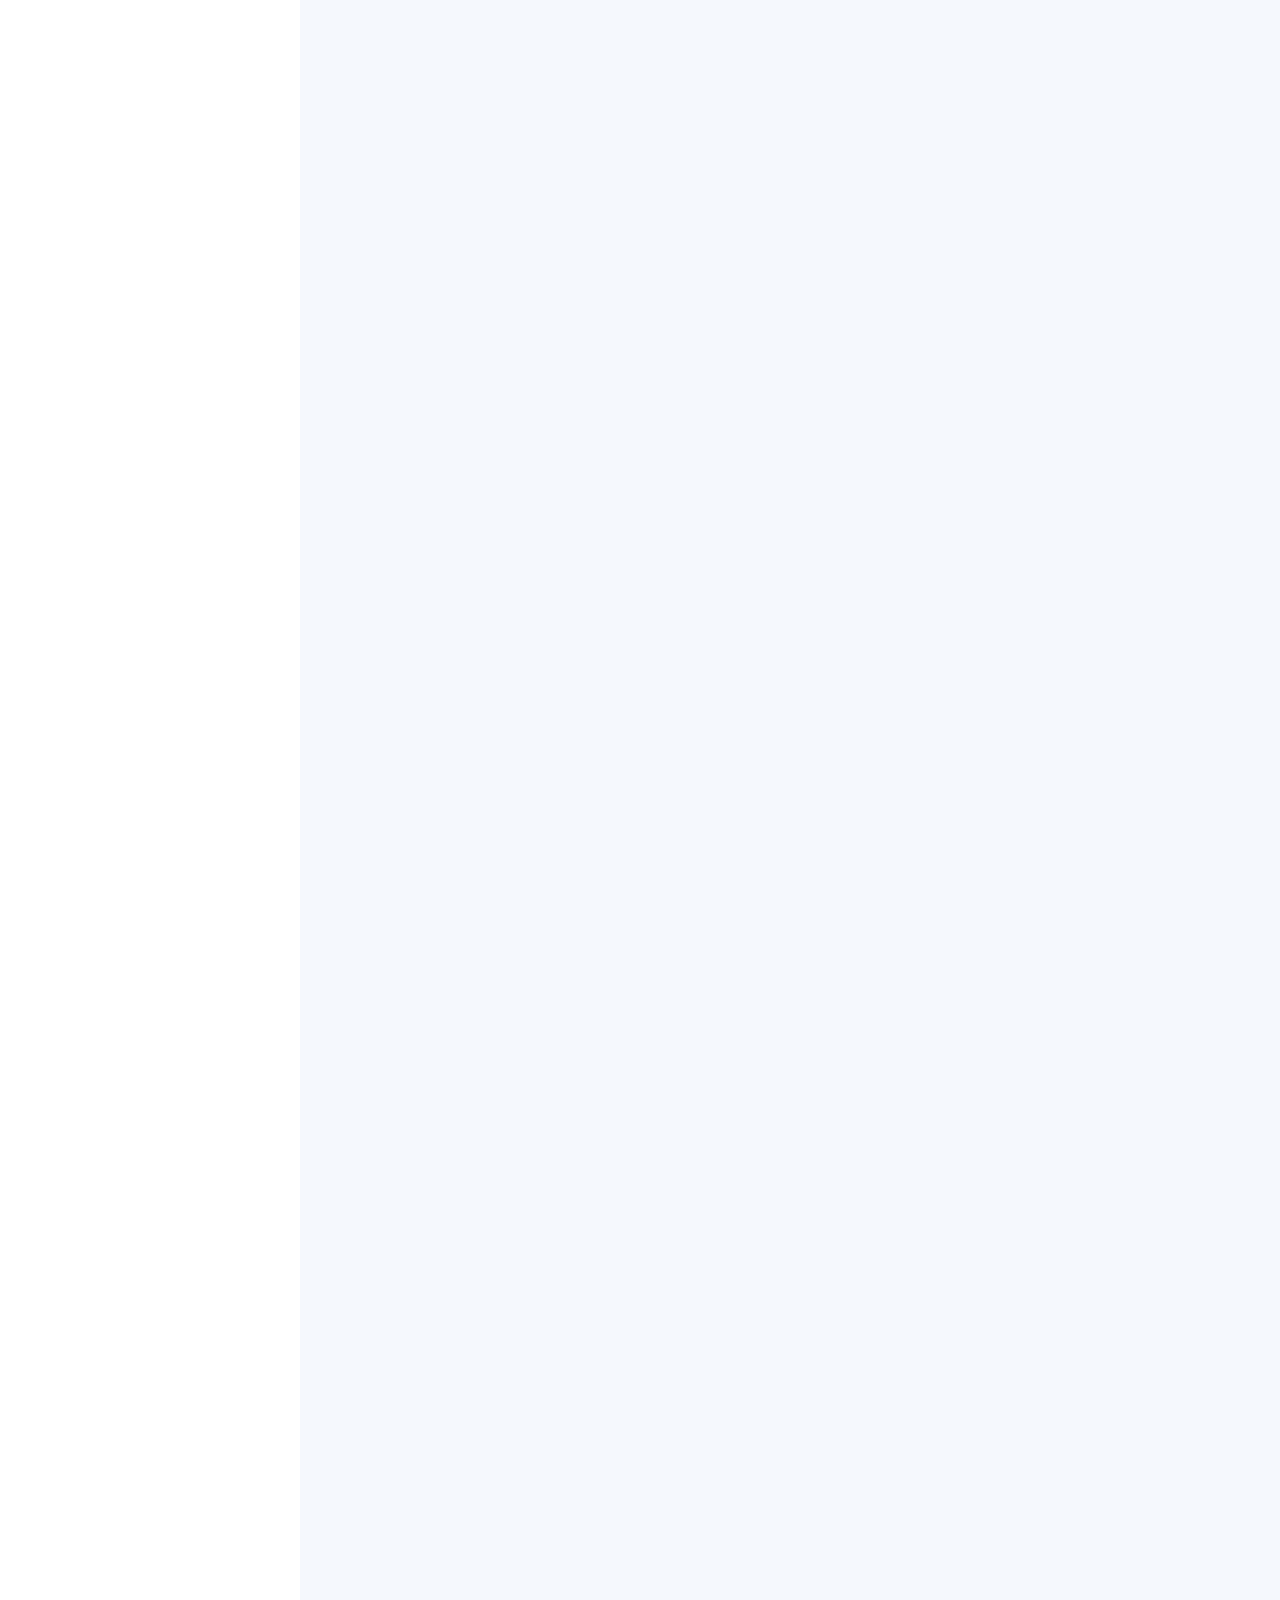
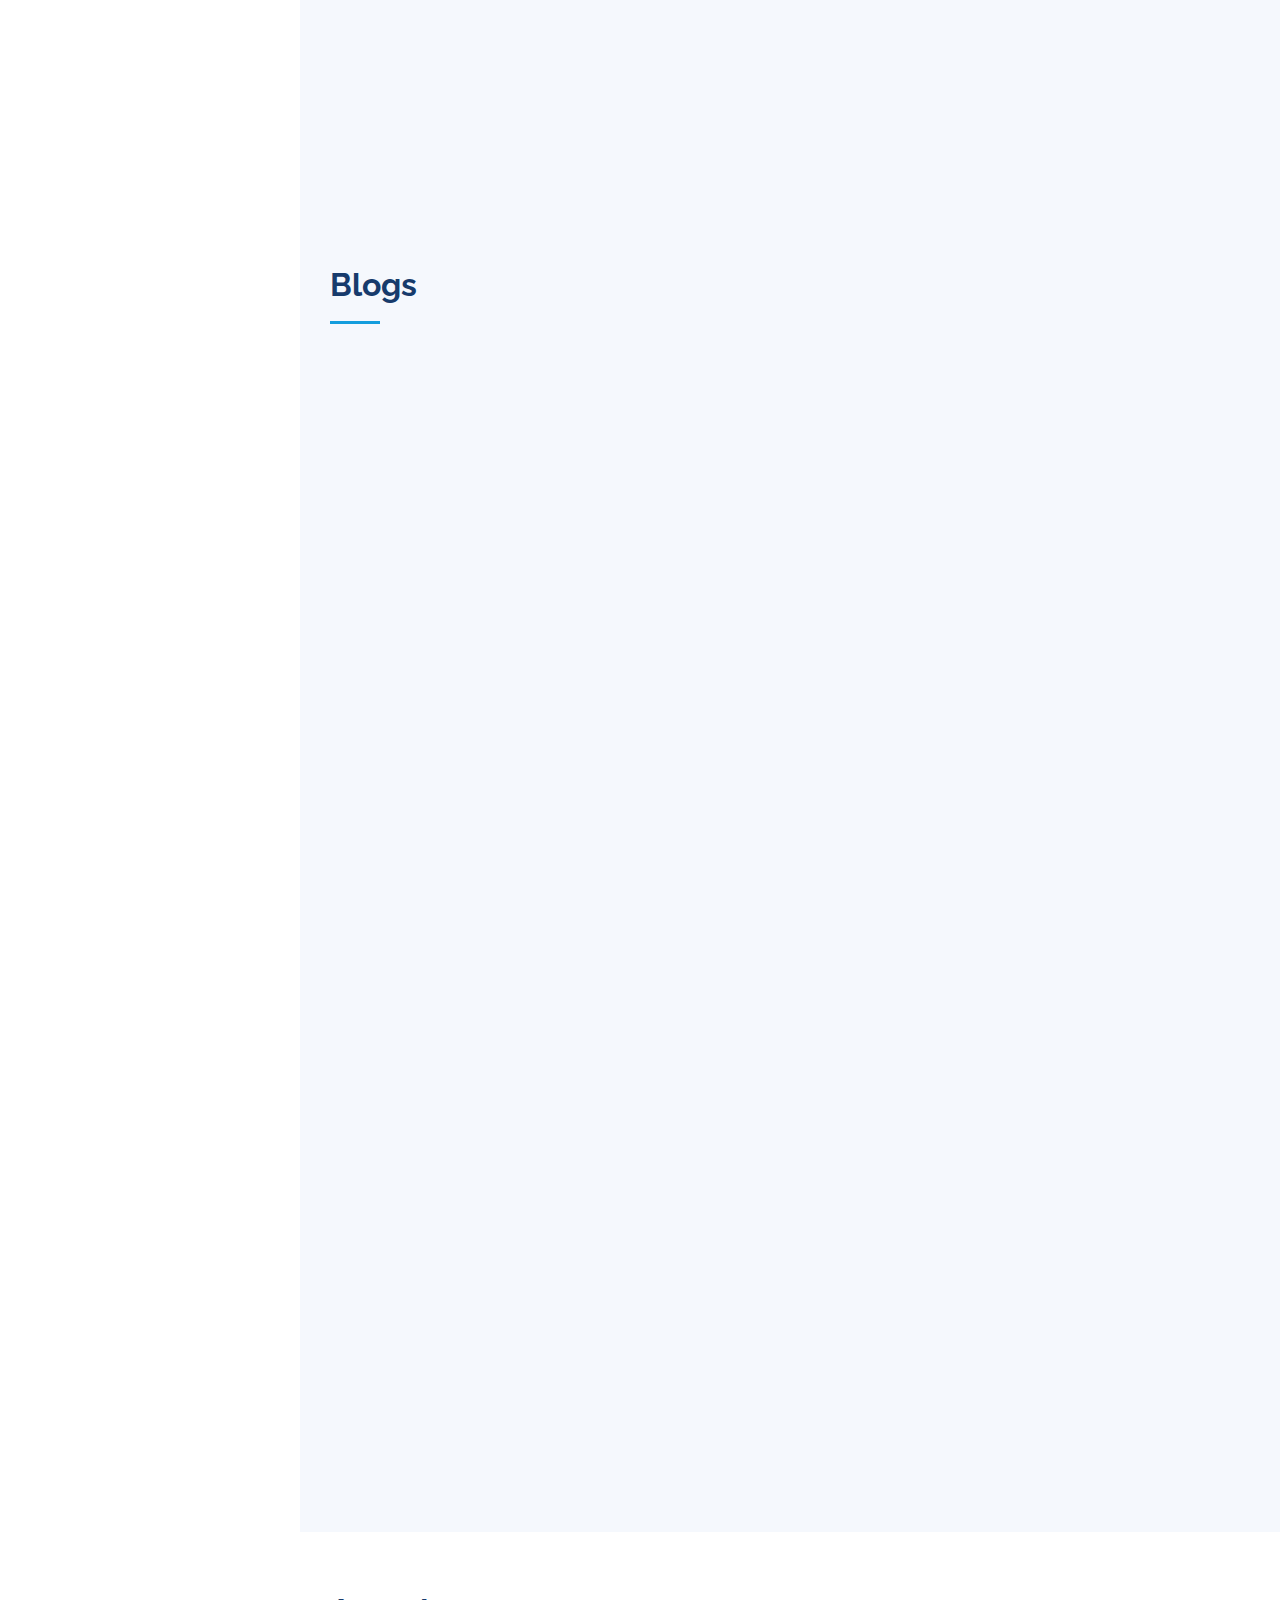
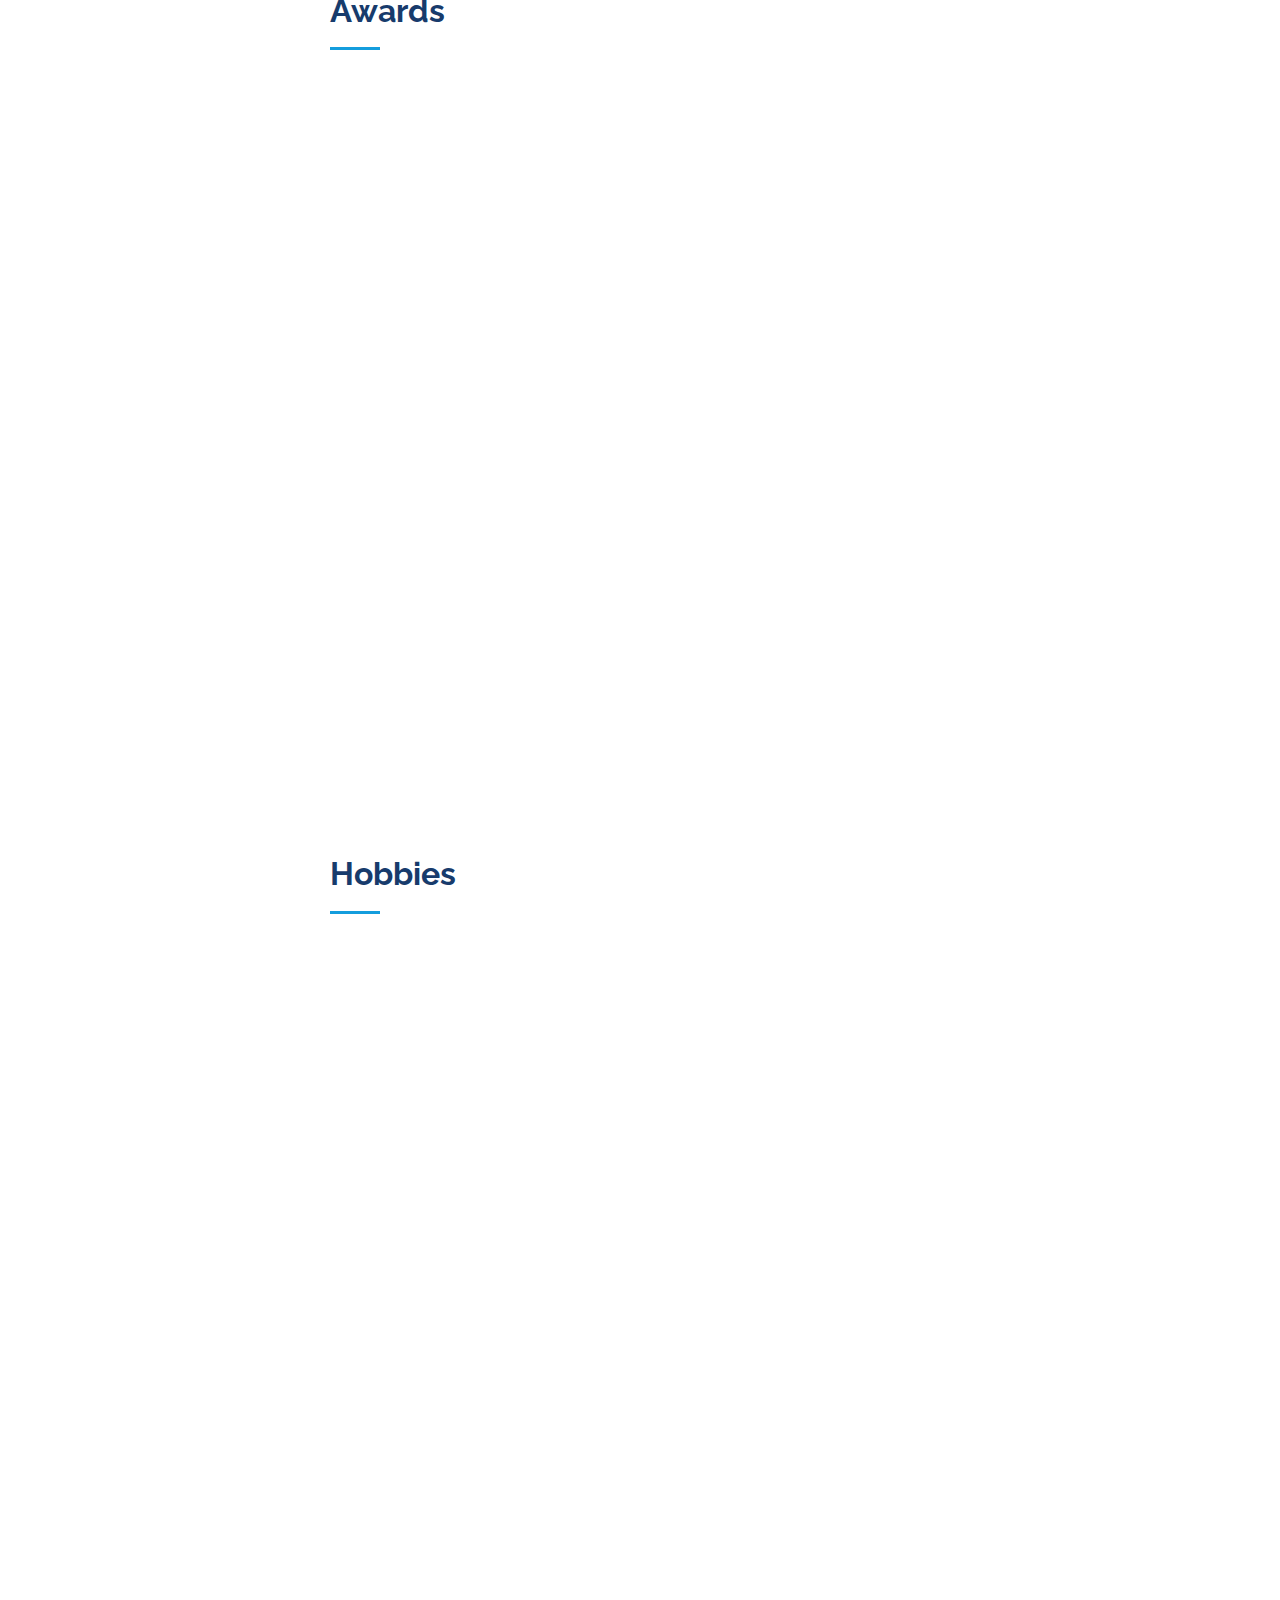
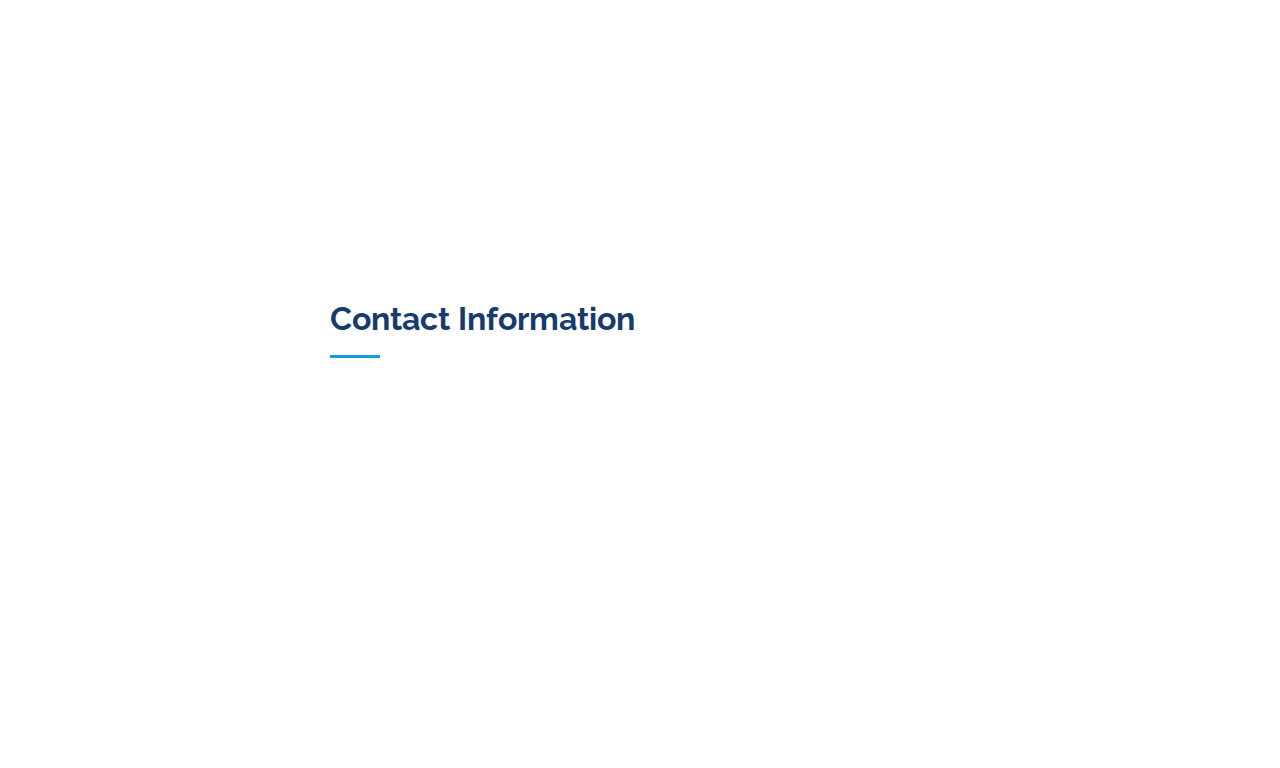
==== commit 324e9d82: "Update index.html" ====
--- a/index.html
+++ b/index.html
@@ -733,7 +733,7 @@
         <h3>KVPY Fellowship</h3>
         <h5>April 2018</h5>
         <p align="justify">
-          Awarded the prestigious KVPY SX fellowship by IISC Bangalore in recognition of extraordinary academic capabilties and research potential. Achieved an All India Rank (AIR) of 528 in the selection process for the same.
+          Awarded the prestigious KVPY SX fellowship by IISC Bangalore in recognition of extraordinary academic capabilities and research potential. Achieved an All India Rank (AIR) of 528 in the selection process for the same.
           <br>
         </p>
       </div>
@@ -763,16 +763,16 @@
           Since joining university for my undergraduate studies, I've also developed a liking for trekking. I've gone on many treks, both in India and in the US. In India, I've gone on hikes in various places, spanning Himalayan mountain ranges in Himachal Pradesh and hill stations of southern India. In the US, I've explored many trails in the Shenandoah Valley as well as in California. During my summer internship in 2024, I hiked the trails of Big Sur, Emerald Bay in Lake Tahoe, and the Mist Trail of Yosemite National Park!
           <br>
           <br>
-          I also have a lot of scaterred part-time hobbies. I consider myself a foodie and love exploring new cuisines! I enjoy cooking and try replicating, as well as innovating new recpies. I have also recently gotten into videography and making montages with camera and video feed I record on my GoPro. So far, it's mostly been centered around content I've filmed while hiking and swimming!
-          <br>
-          <br>
-          I'm fond of and good at public speaking too. I was a part of IIT Ropar's core deating team and have represented my university in numerous competitions (Inter IIT Cultural Meet '18, '19, '23, and NSUT Colloquium '19) as both a debater and adjudictor.
+          I also have a lot of scattered part-time hobbies. I consider myself a foodie and love exploring new cuisines! I enjoy cooking and try replicating, as well as innovating new recpies. I have also recently gotten into videography and making montages with camera and video feed I record on my GoPro. So far, it's mostly been centered around content I've filmed while hiking and swimming!
+          <br>
+          <br>
+          I'm fond of and good at public speaking too. I was a part of IIT Ropar's core debating team and have represented my university in numerous competitions (Inter IIT Cultural Meet '18, '19, '23, and NSUT Colloquium '19) as both a debater and adjudictor.
           <br>
           <br>
           Like anyone else, I love listening to music. I follow a lot of genres, though my favorites are rock, pop, indie, and everything in between! I used to play the piano in middle school too but have been out of touch ever since then. It's something I would really like to get back to sometime in the near future.
           <br>
           <br>
-          I am a very social person and like meeting new people. Whether its catching up with old friends for a game of Topgolf or solo-traveling and meeting new people on a vacation, I am always ready and embrace experiences as they come!
+          I am a very social person and like meeting new people. Whether its catching up with old friends for a game of Topgolf or solo traveling and meeting new people on a vacation, I am always ready and embrace experiences as they come!
           <br>
           <br>
           <br>
@@ -930,4 +930,4 @@
 
 </body>
 
-</html>+</html>
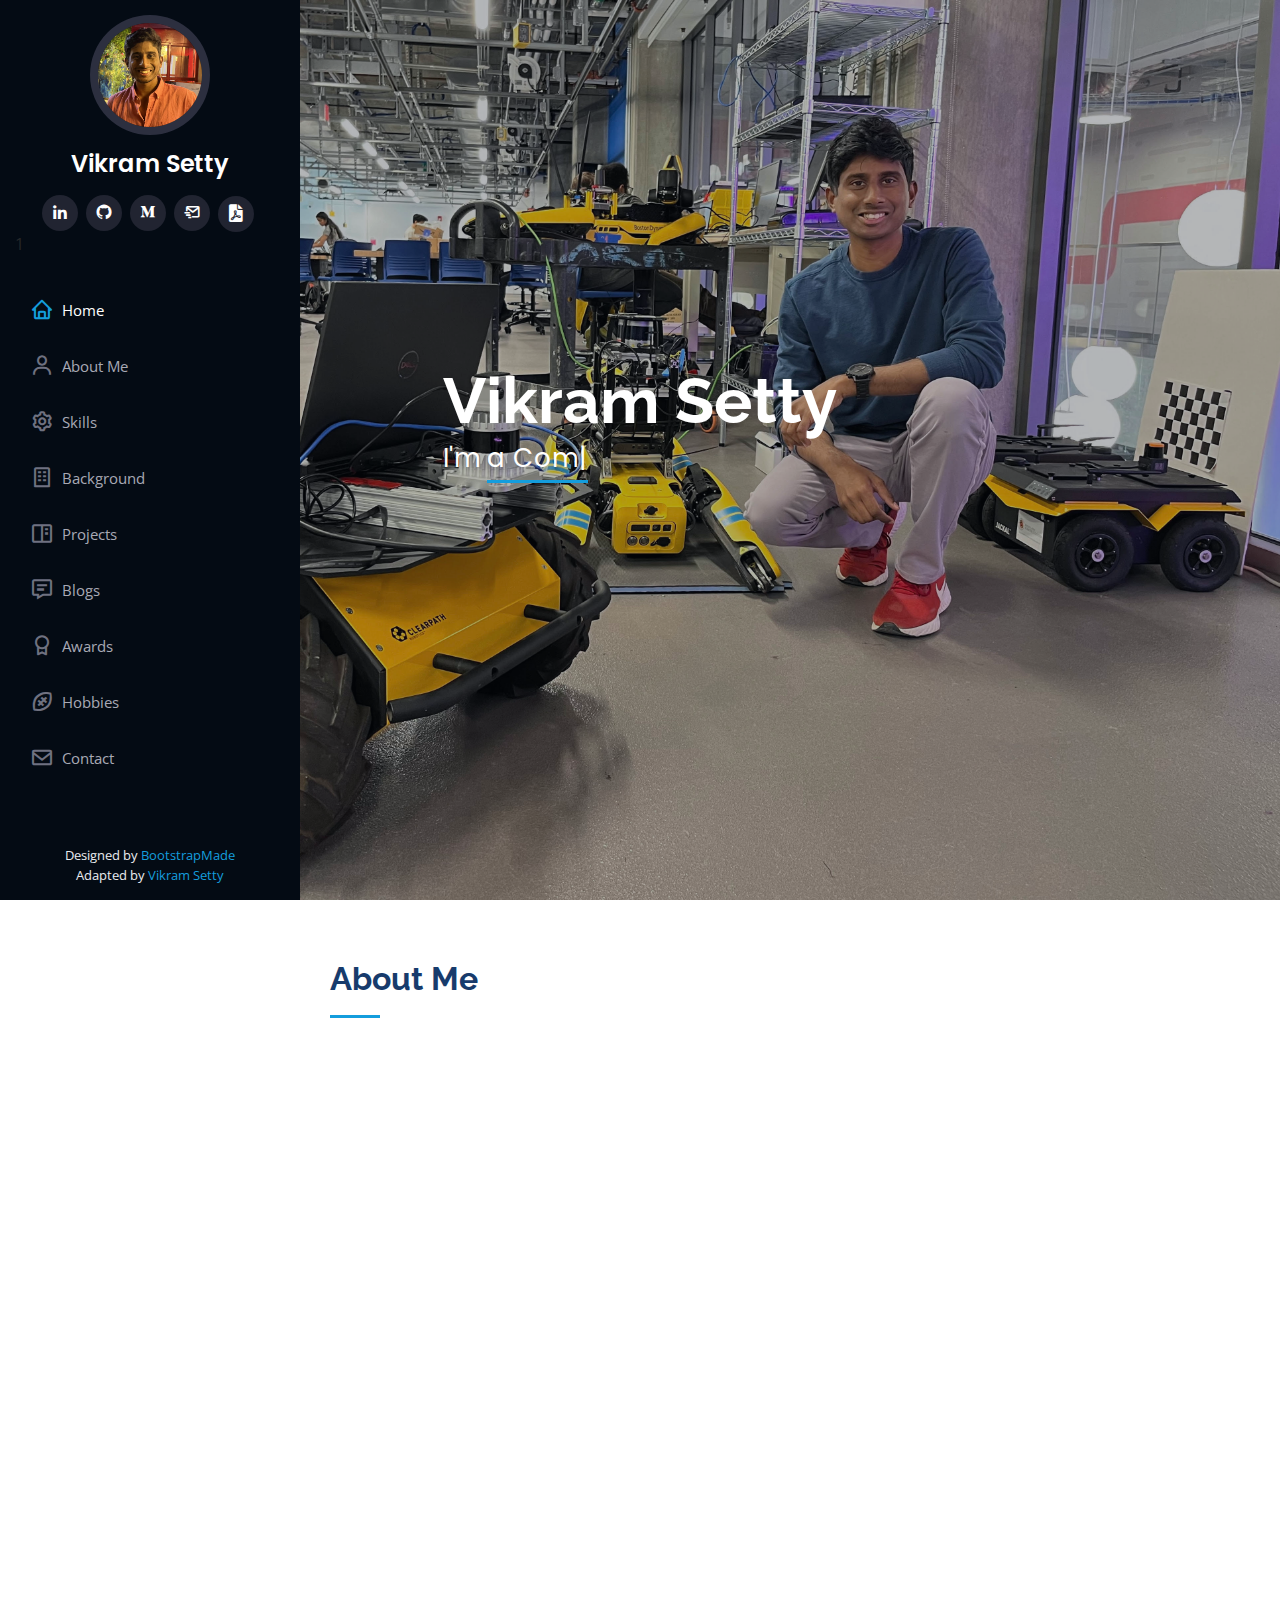
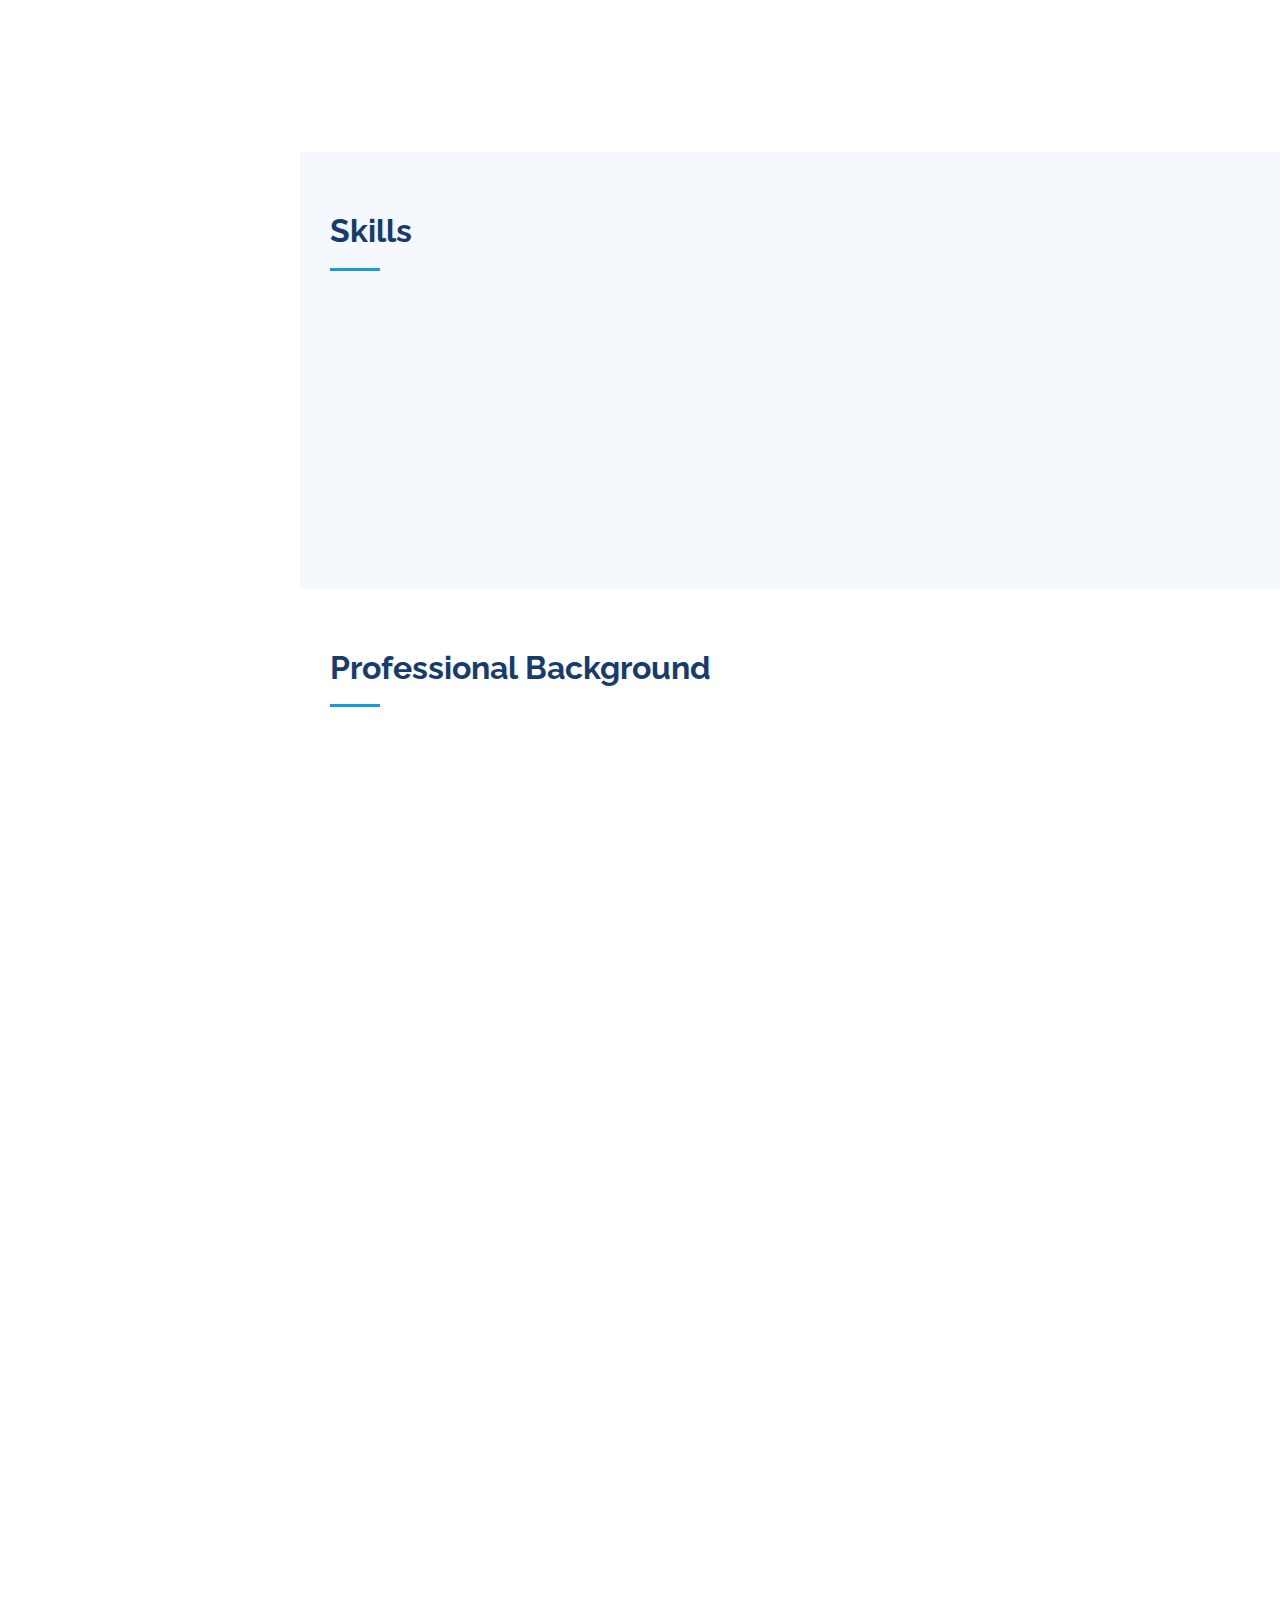
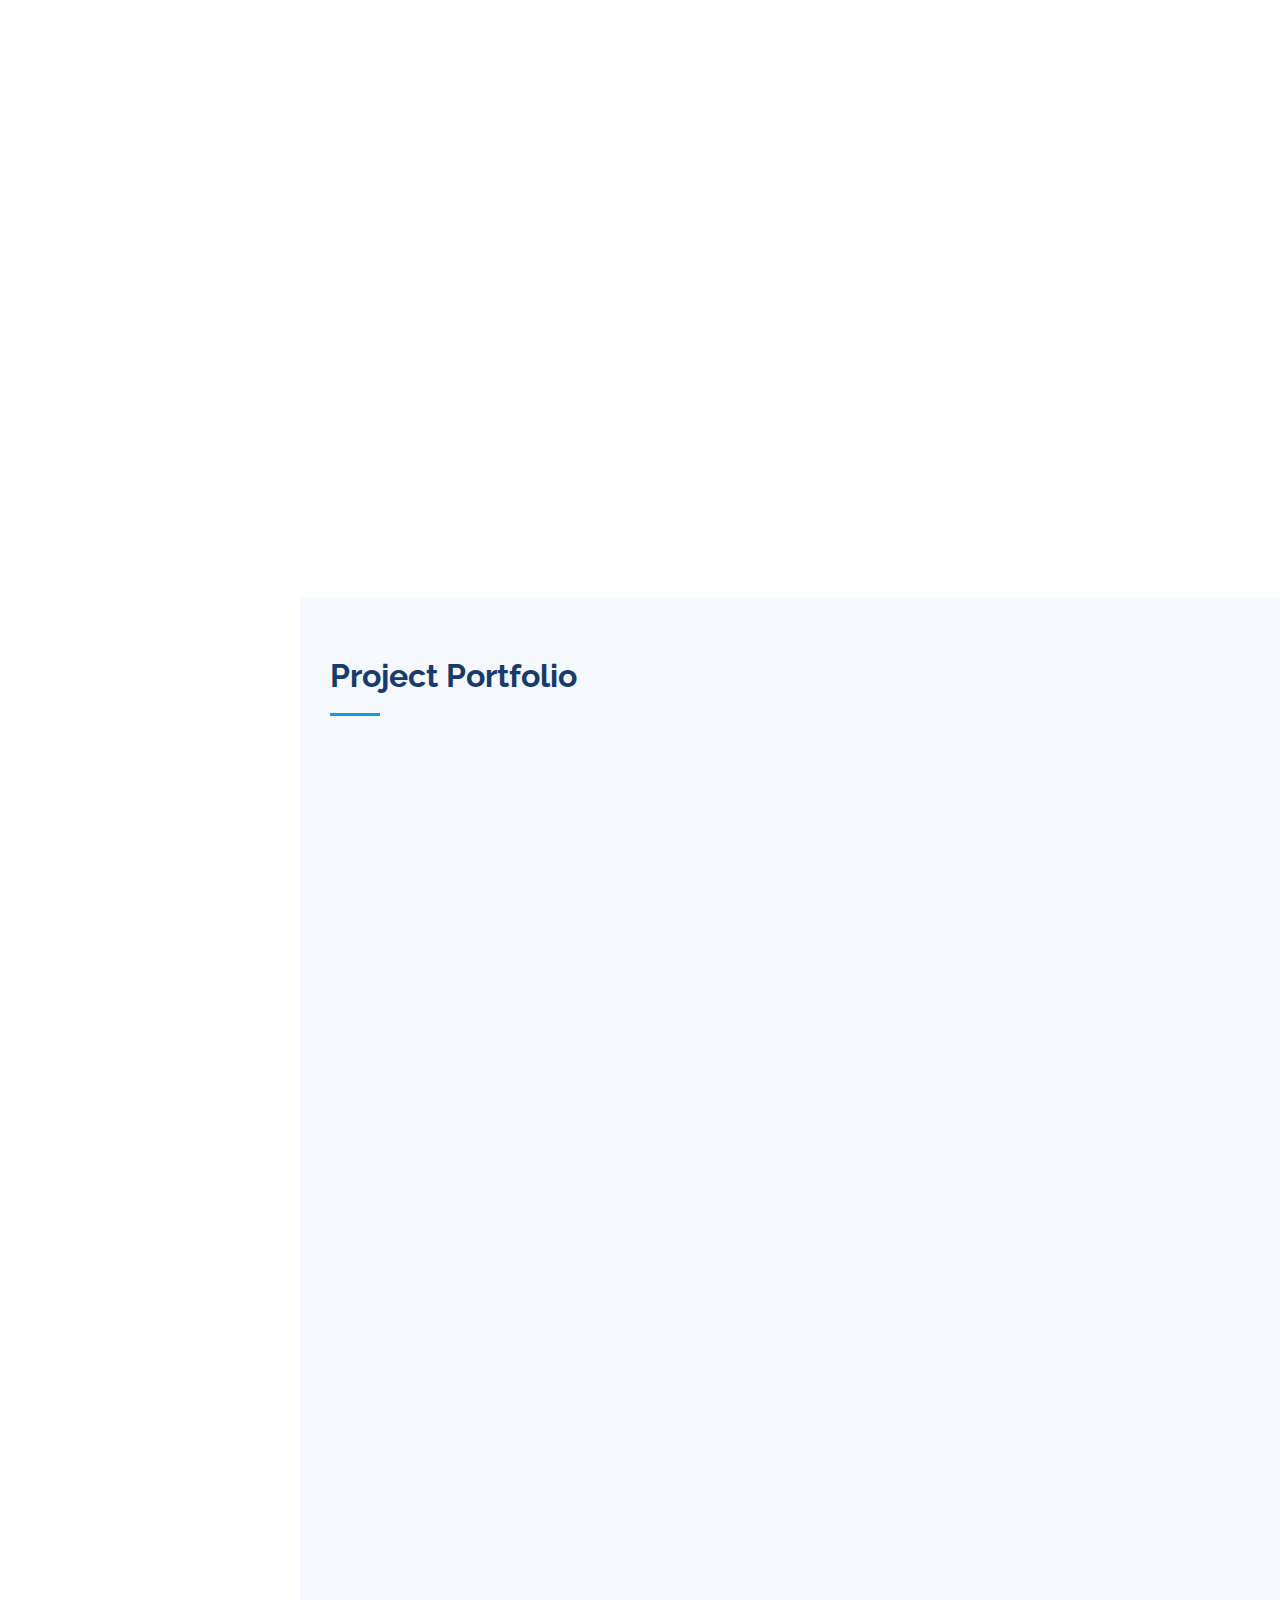
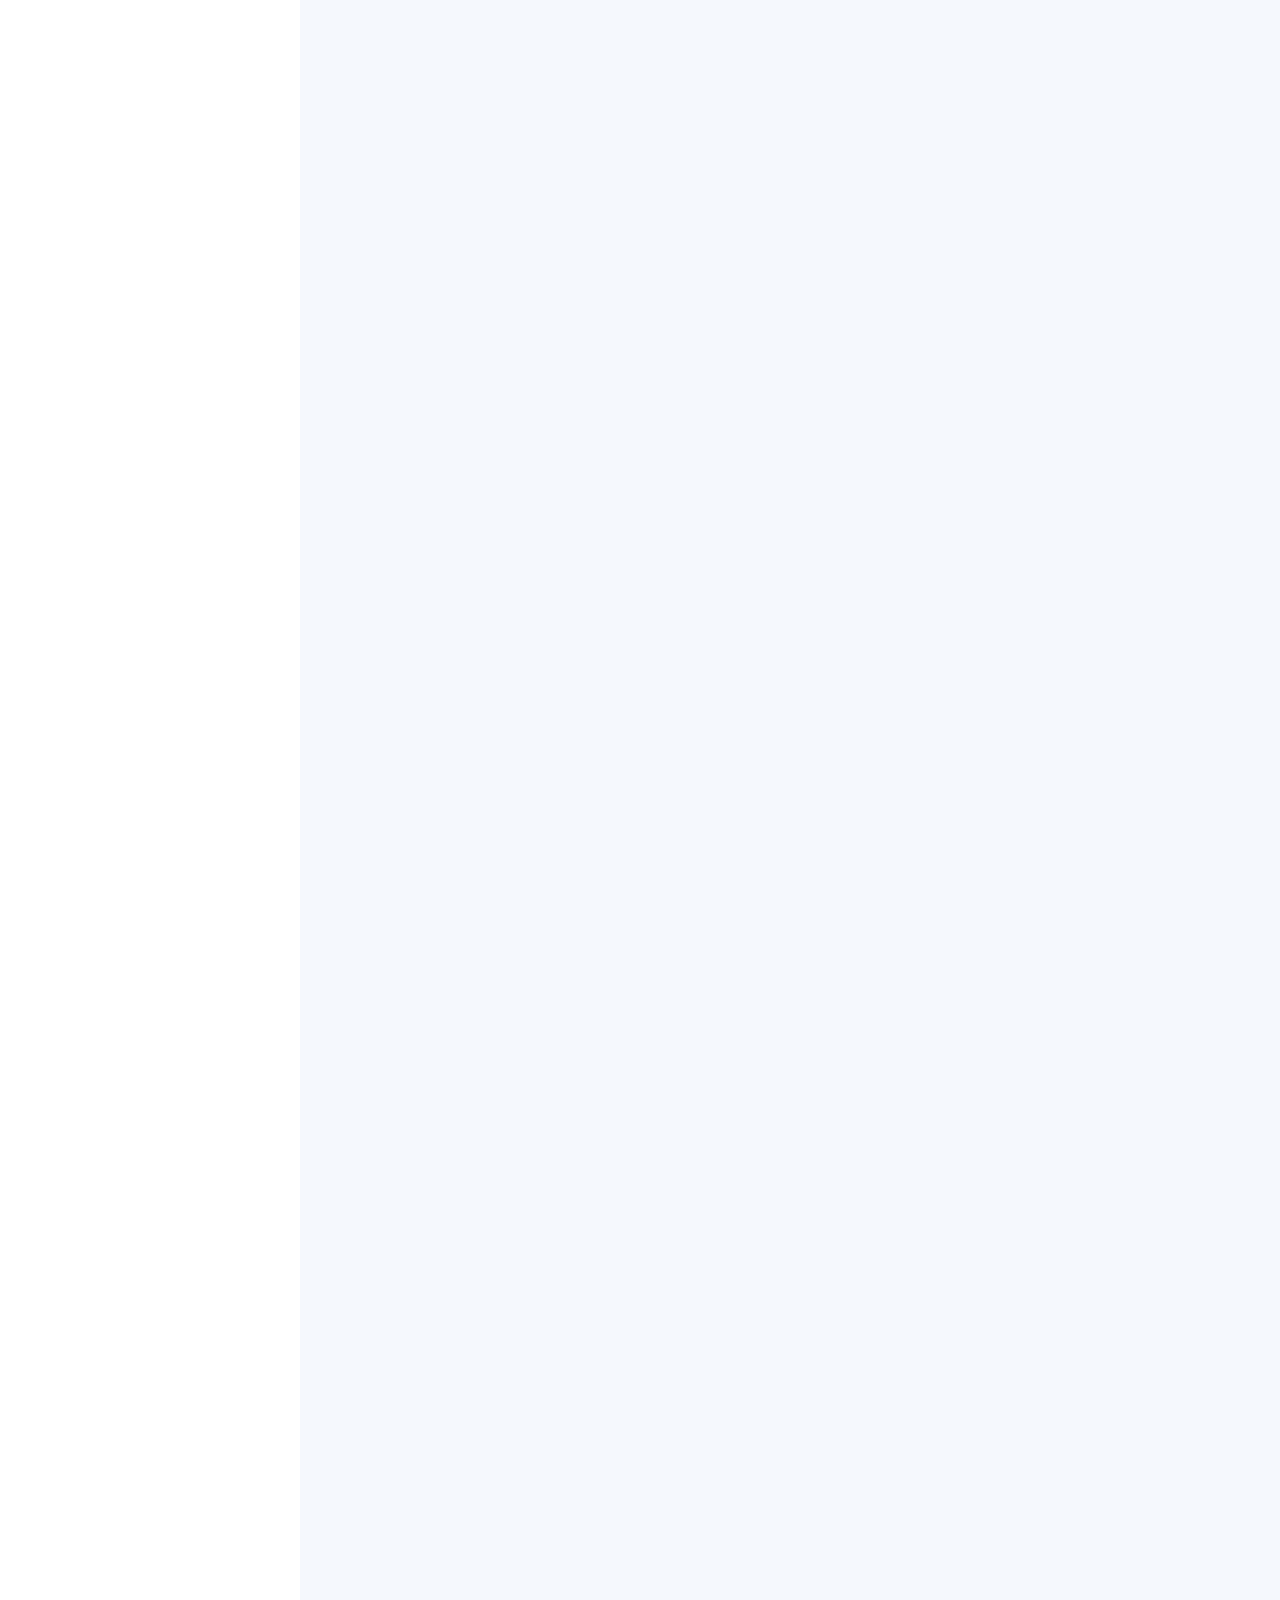
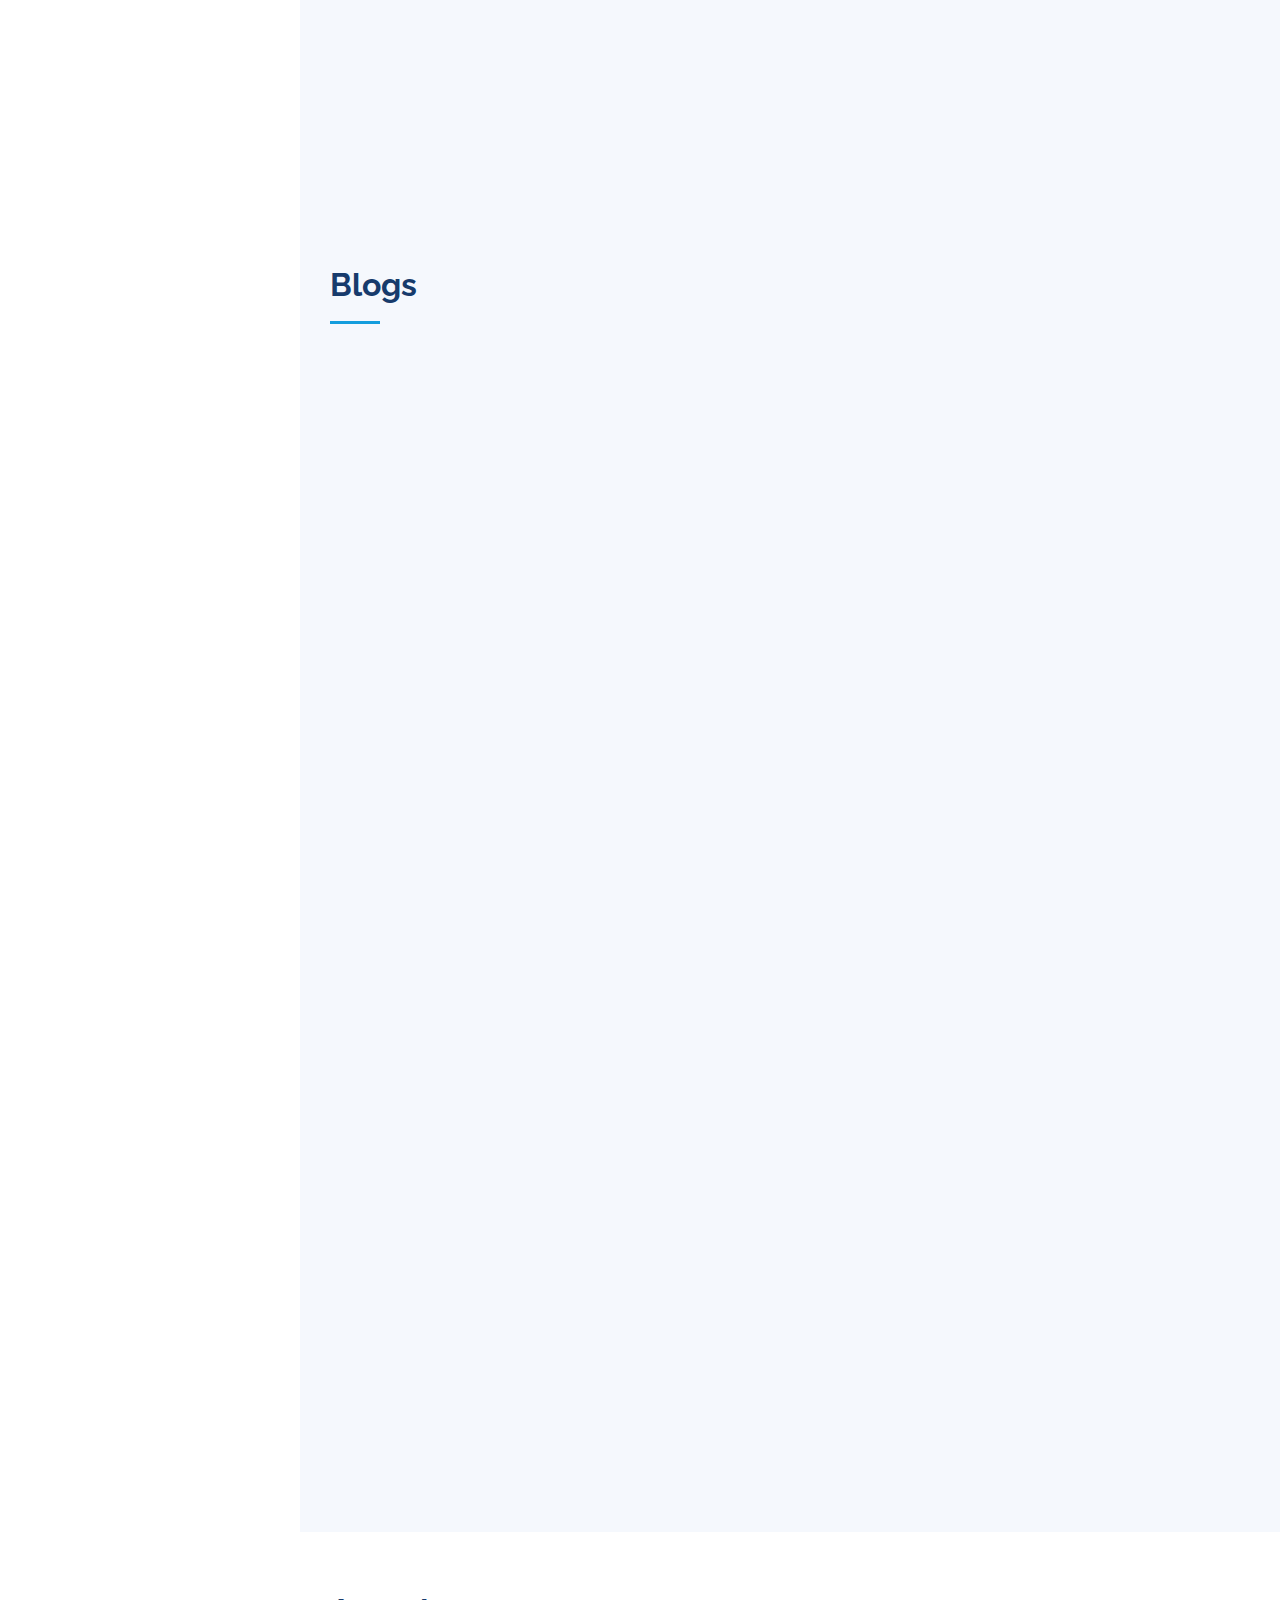
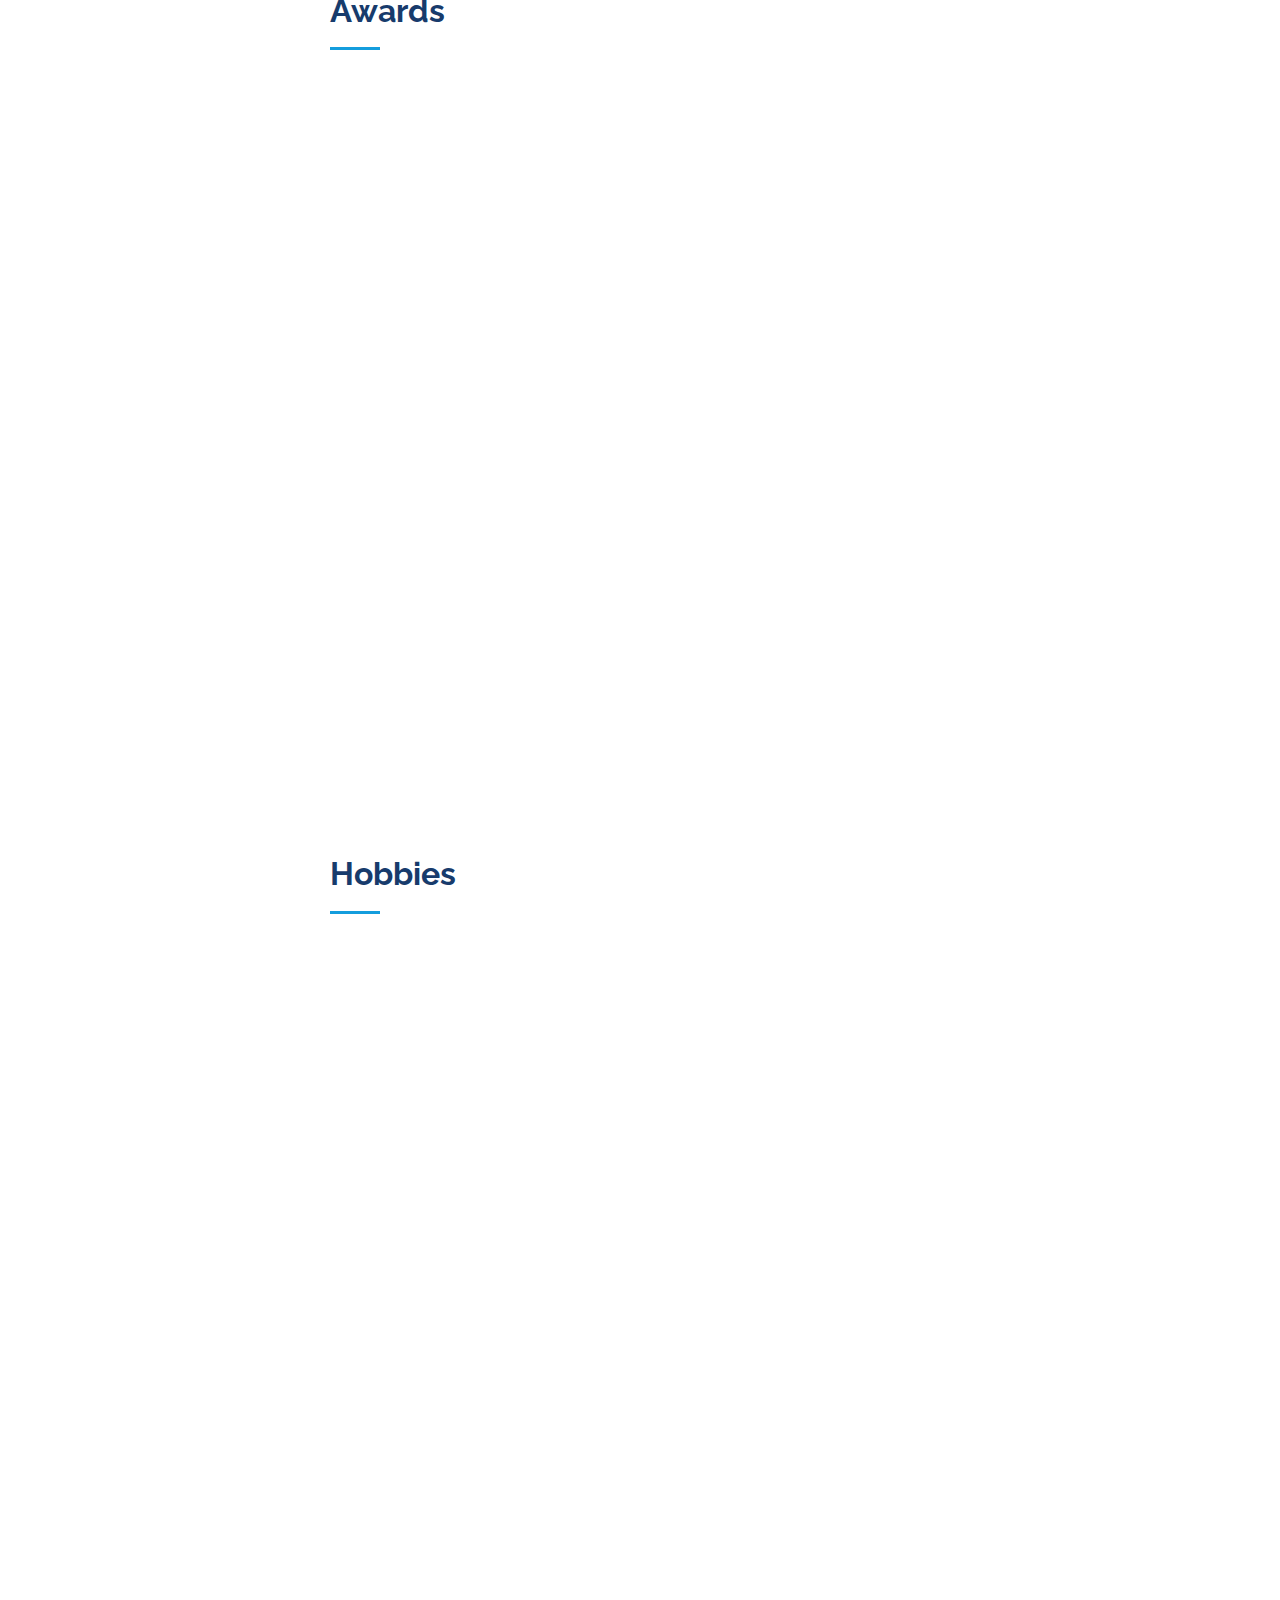
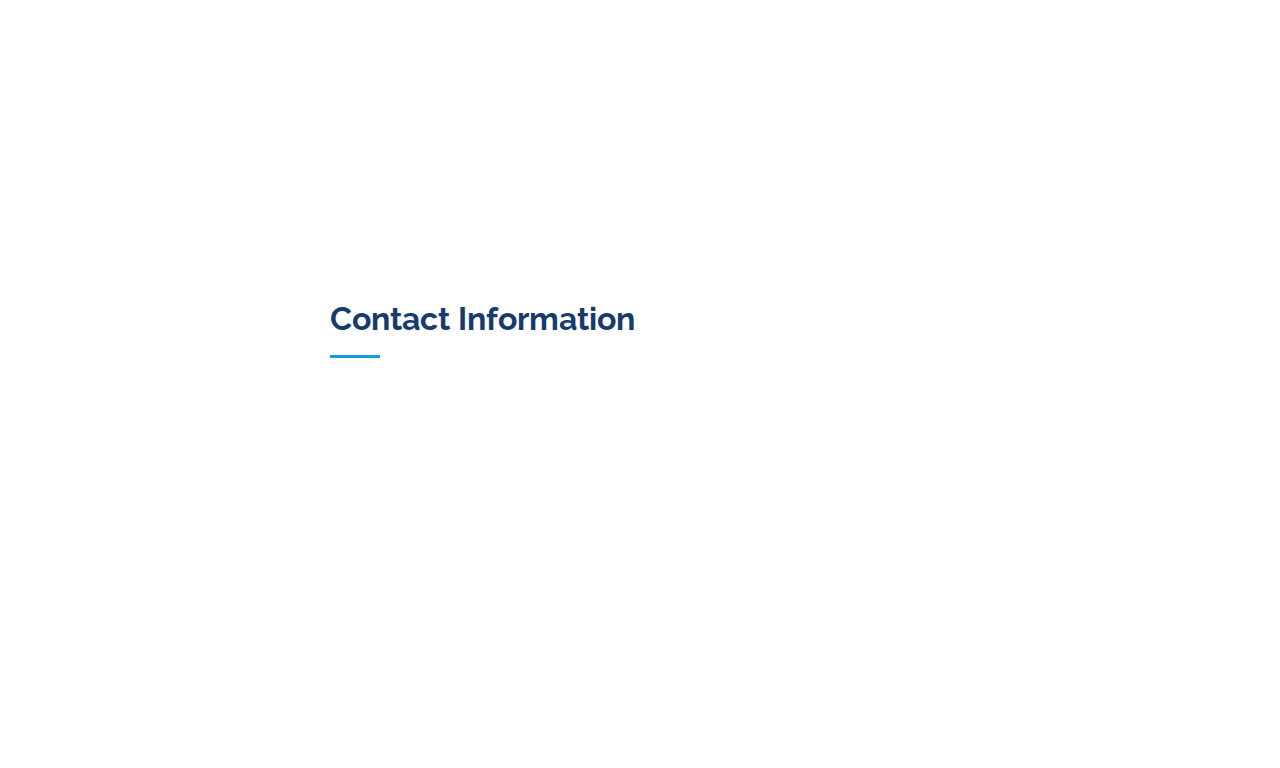
==== commit daf965c0: "Update index.html" ====
--- a/index.html
+++ b/index.html
@@ -290,7 +290,7 @@
               <h5>Jan 2024 - Present | College Park, MD</h5>
               <p><em>Graduate Research Assistant | Guides: Dr. Dinesh Manocha, Dr. Yiannis Aloimonos</em></p>
               <ul>
-                <li>Enhancing point cloud pertaining using VecKM-based autoencoder models.</li>
+                <li>Enhancing point cloud pretraining using VecKM-based autoencoder models.</li>
                 <li>Developed an autonomous navigation stack (with a custom local and global planner) for the Husky Robot to
                   autonomously navigate campus environments through high-traffic conditions using camera, GPS, lidar, and IMU data.</li>
               </ul>
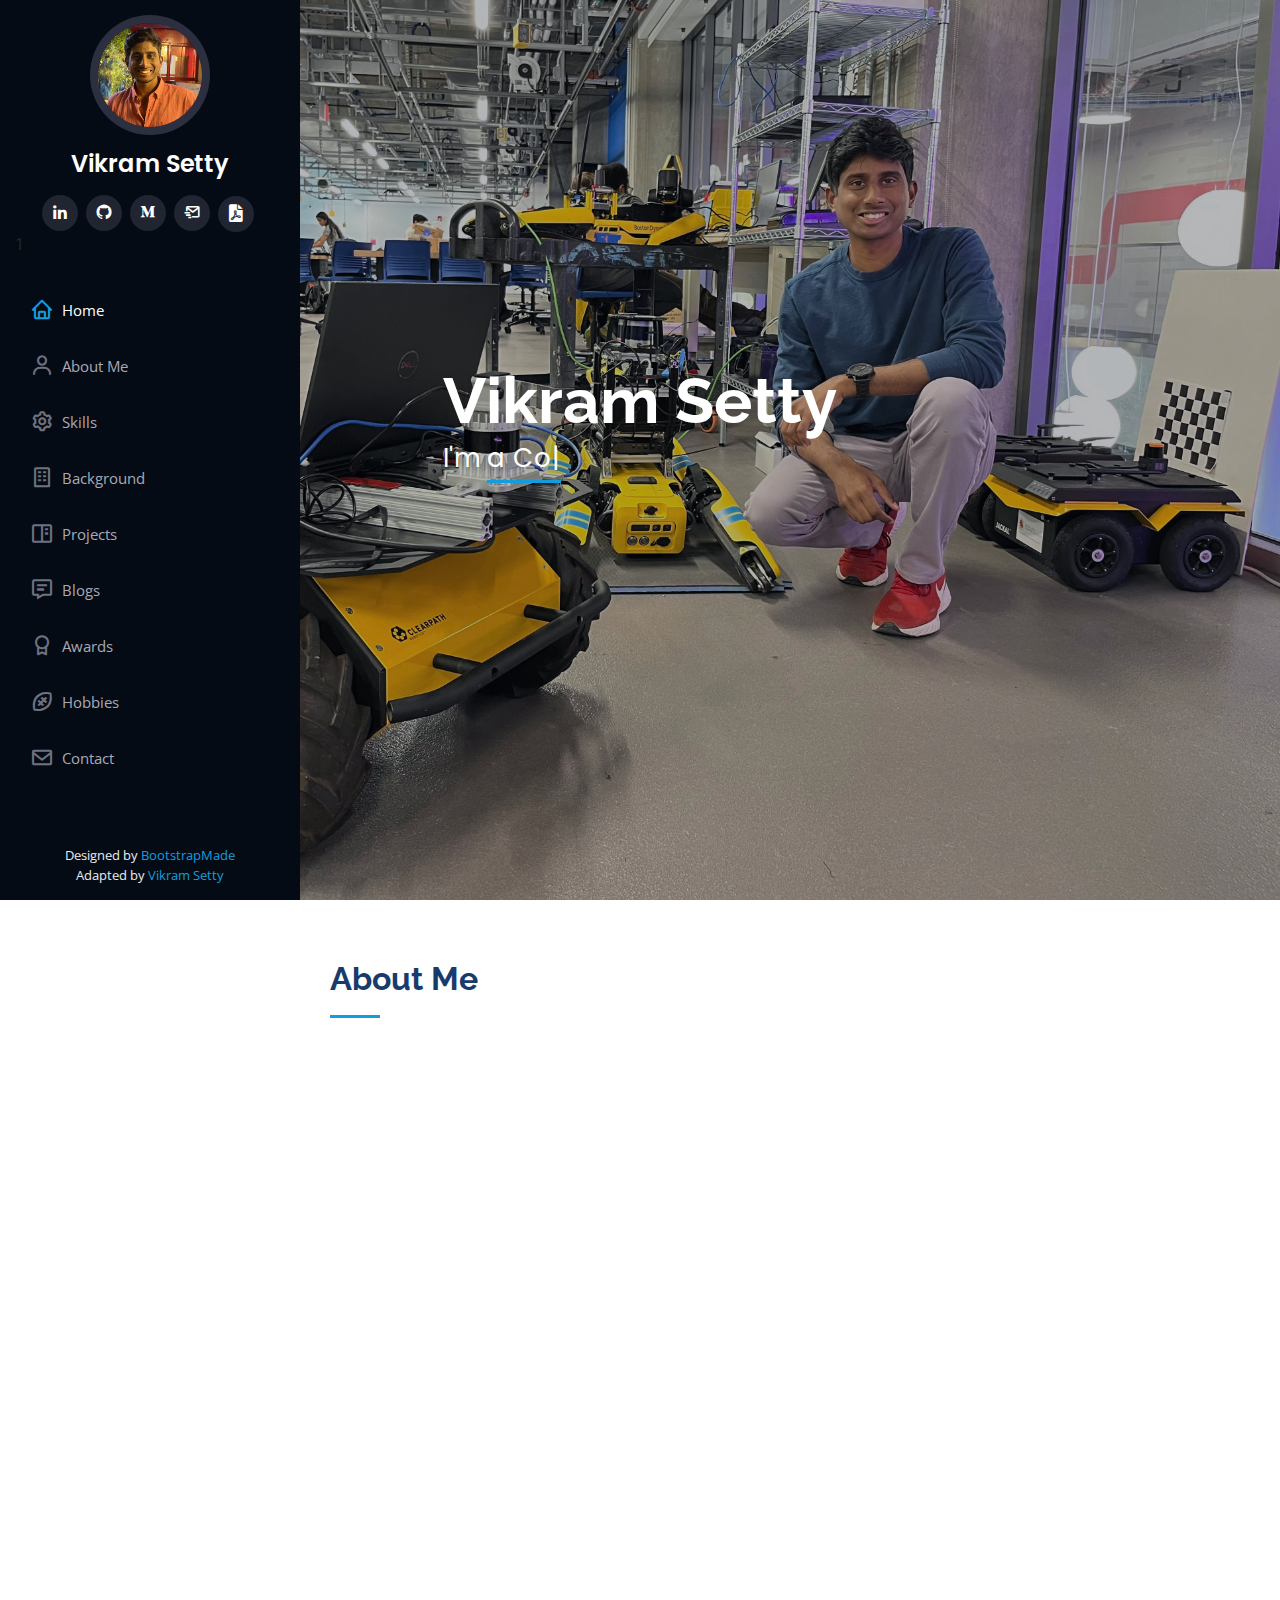
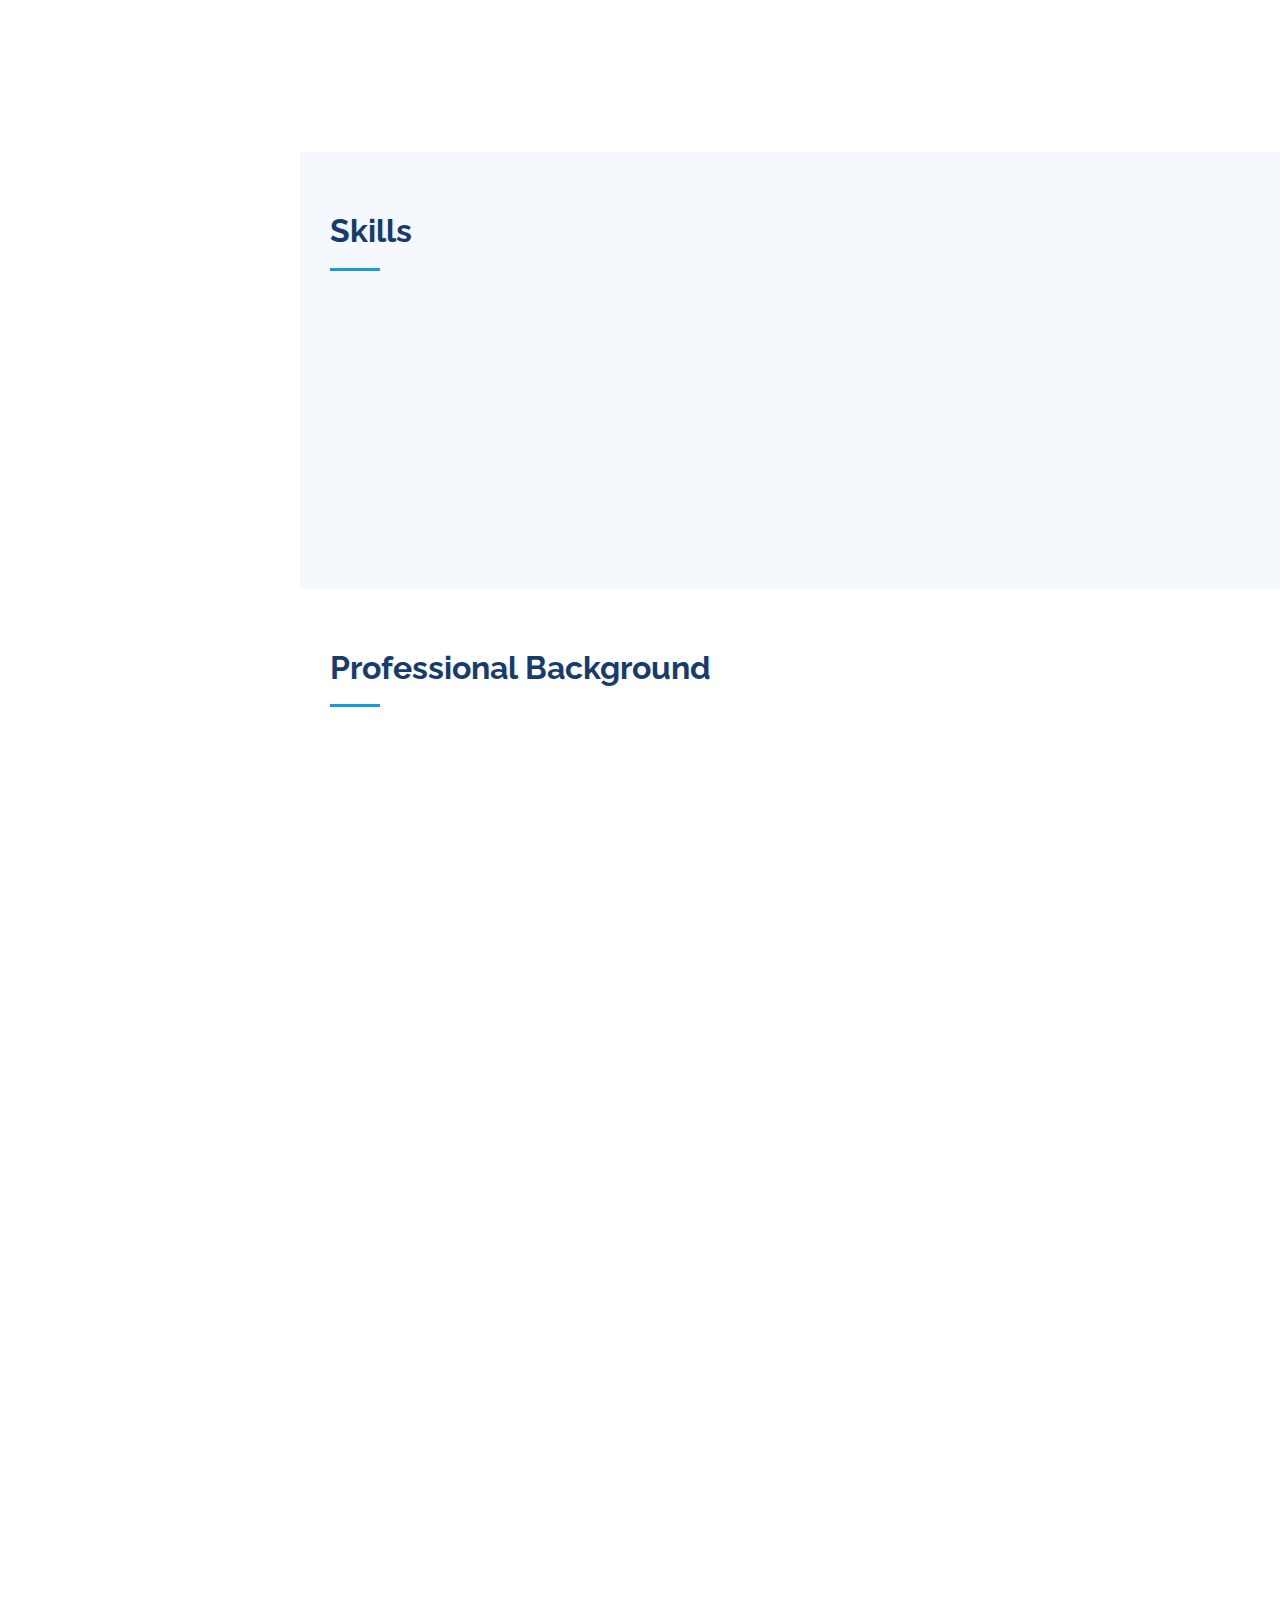
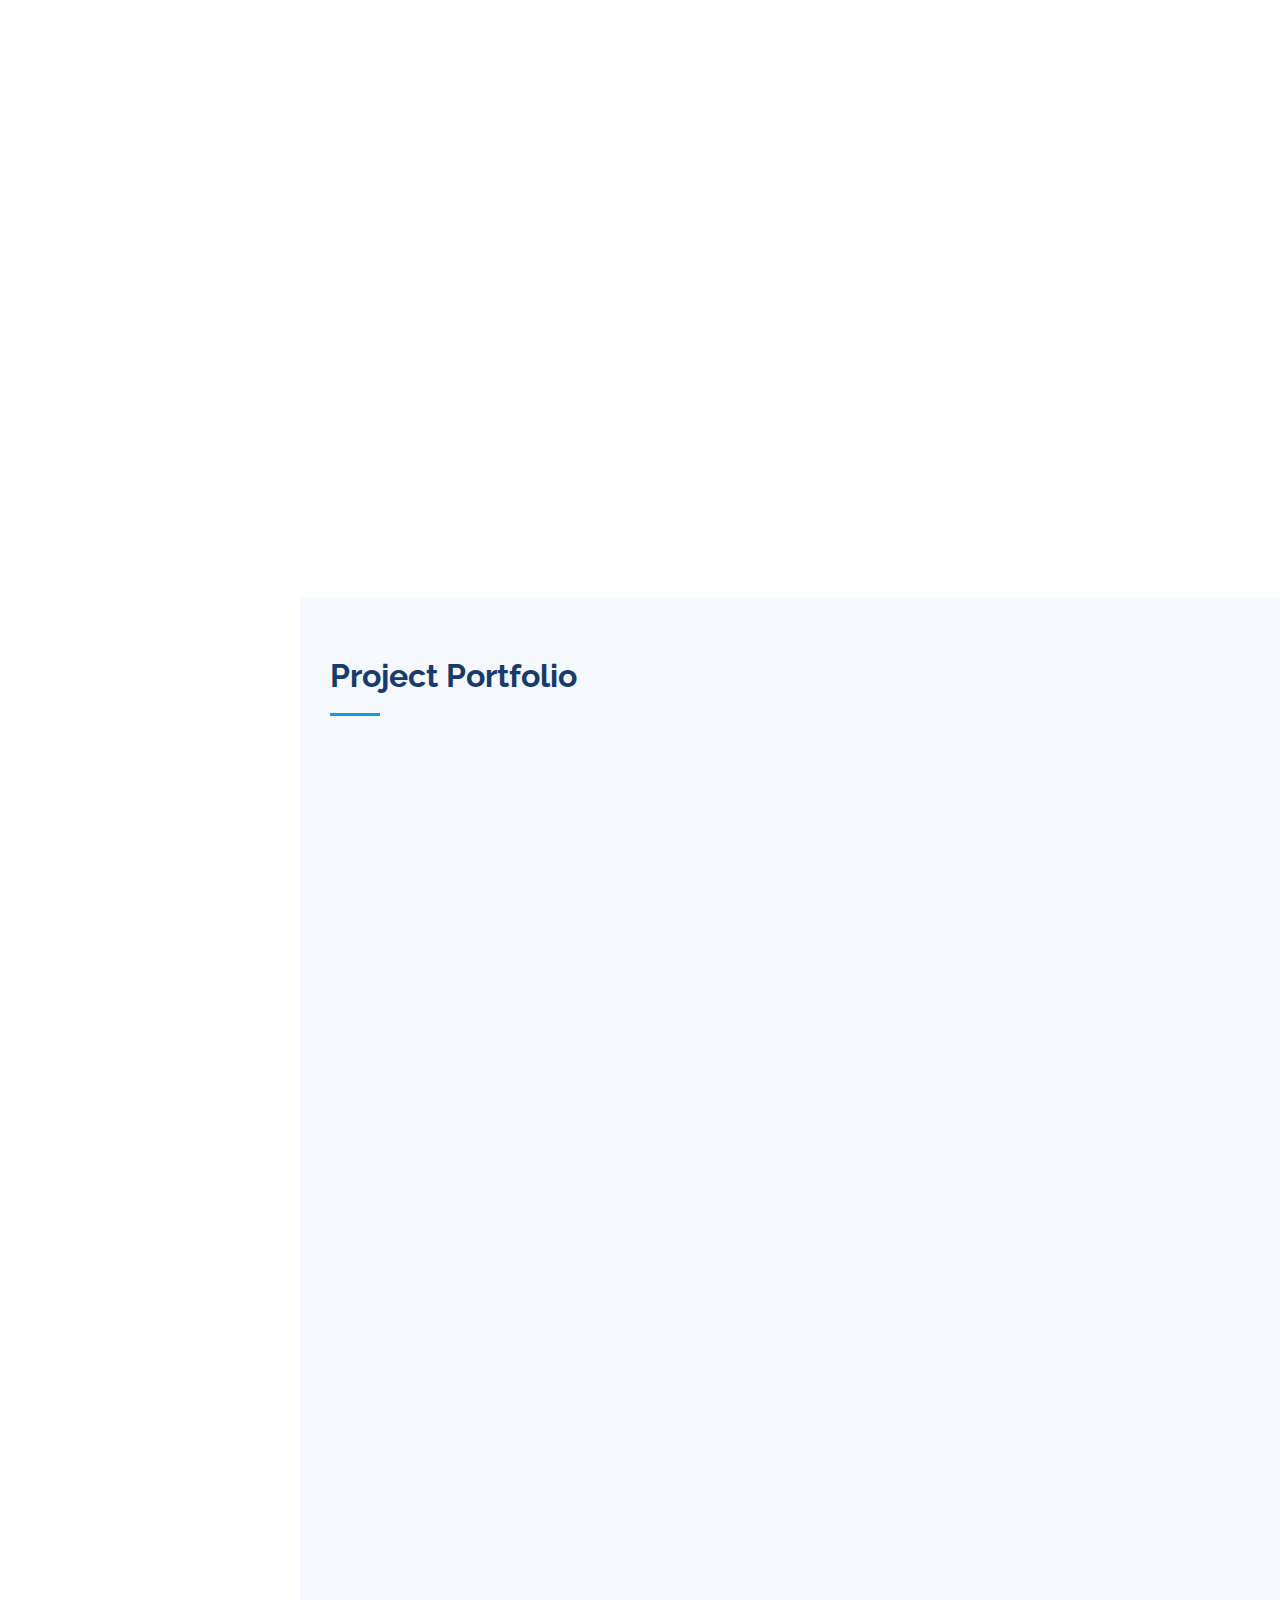
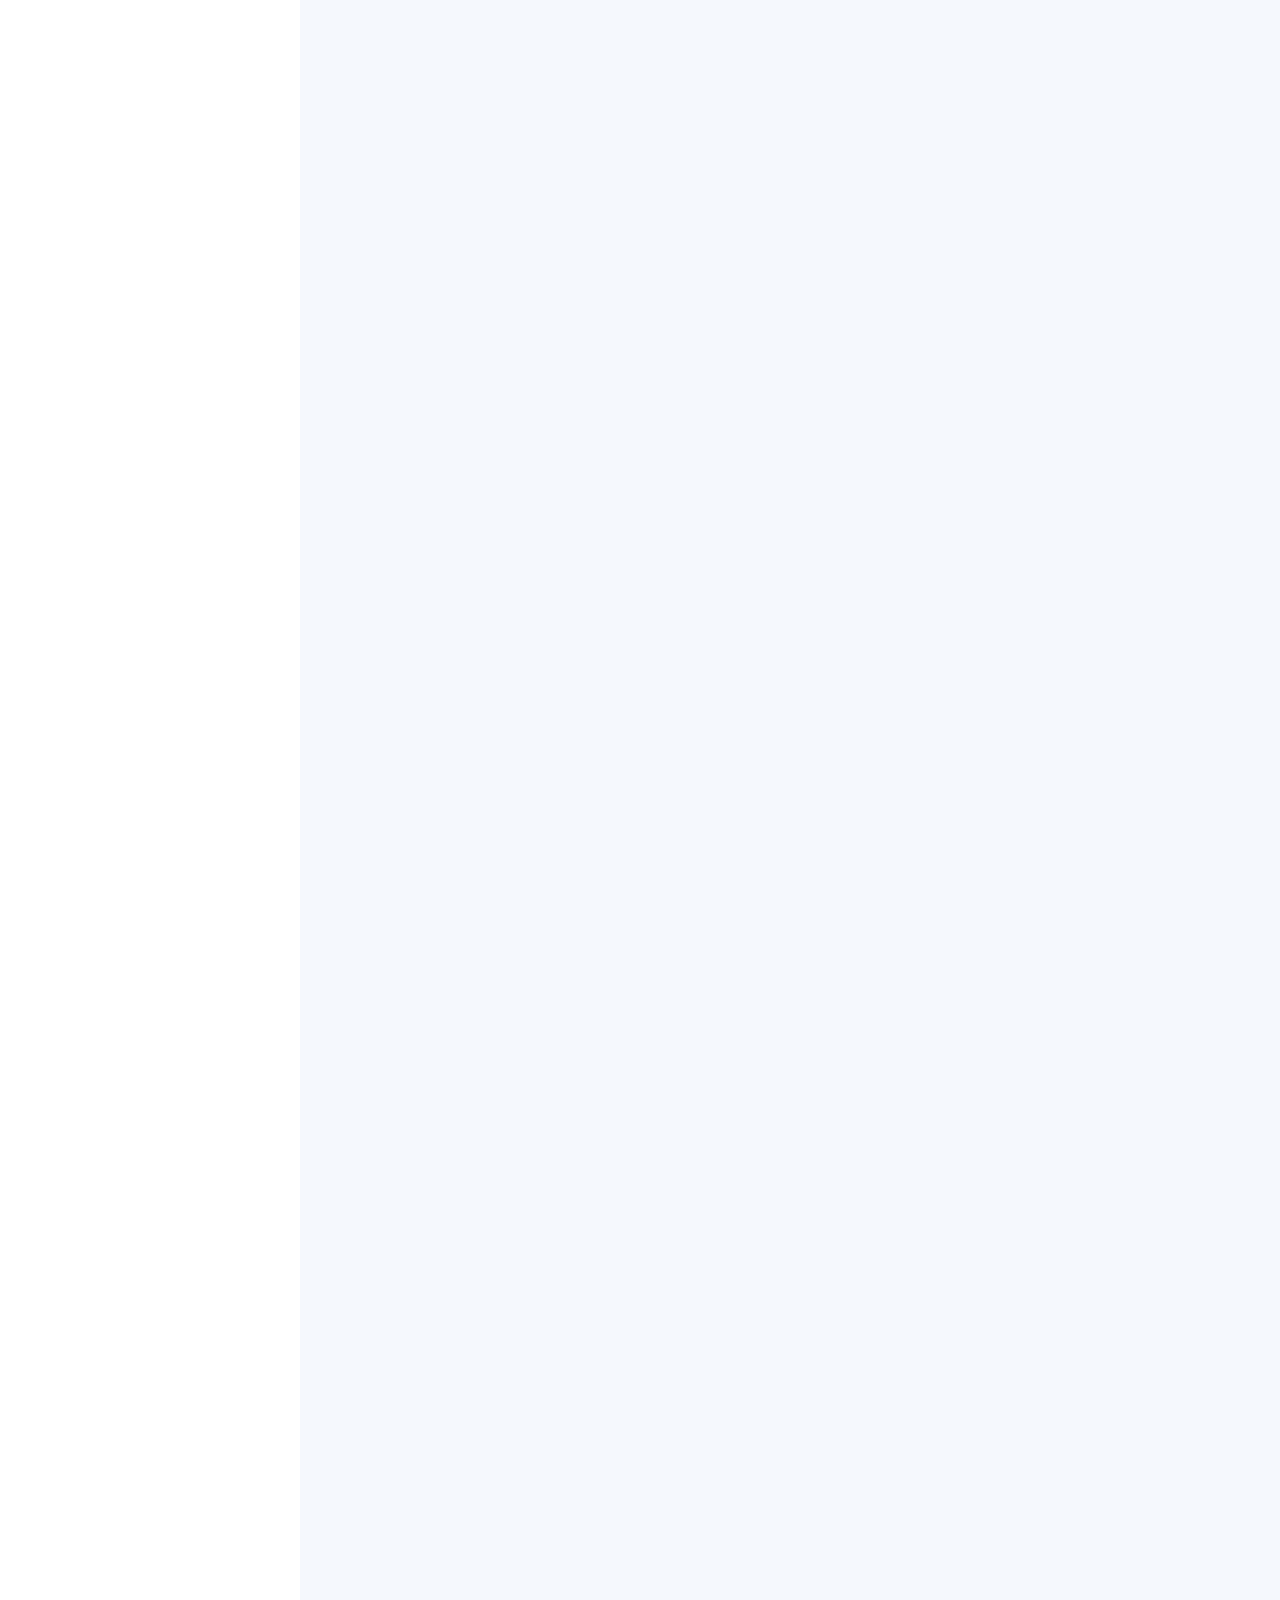
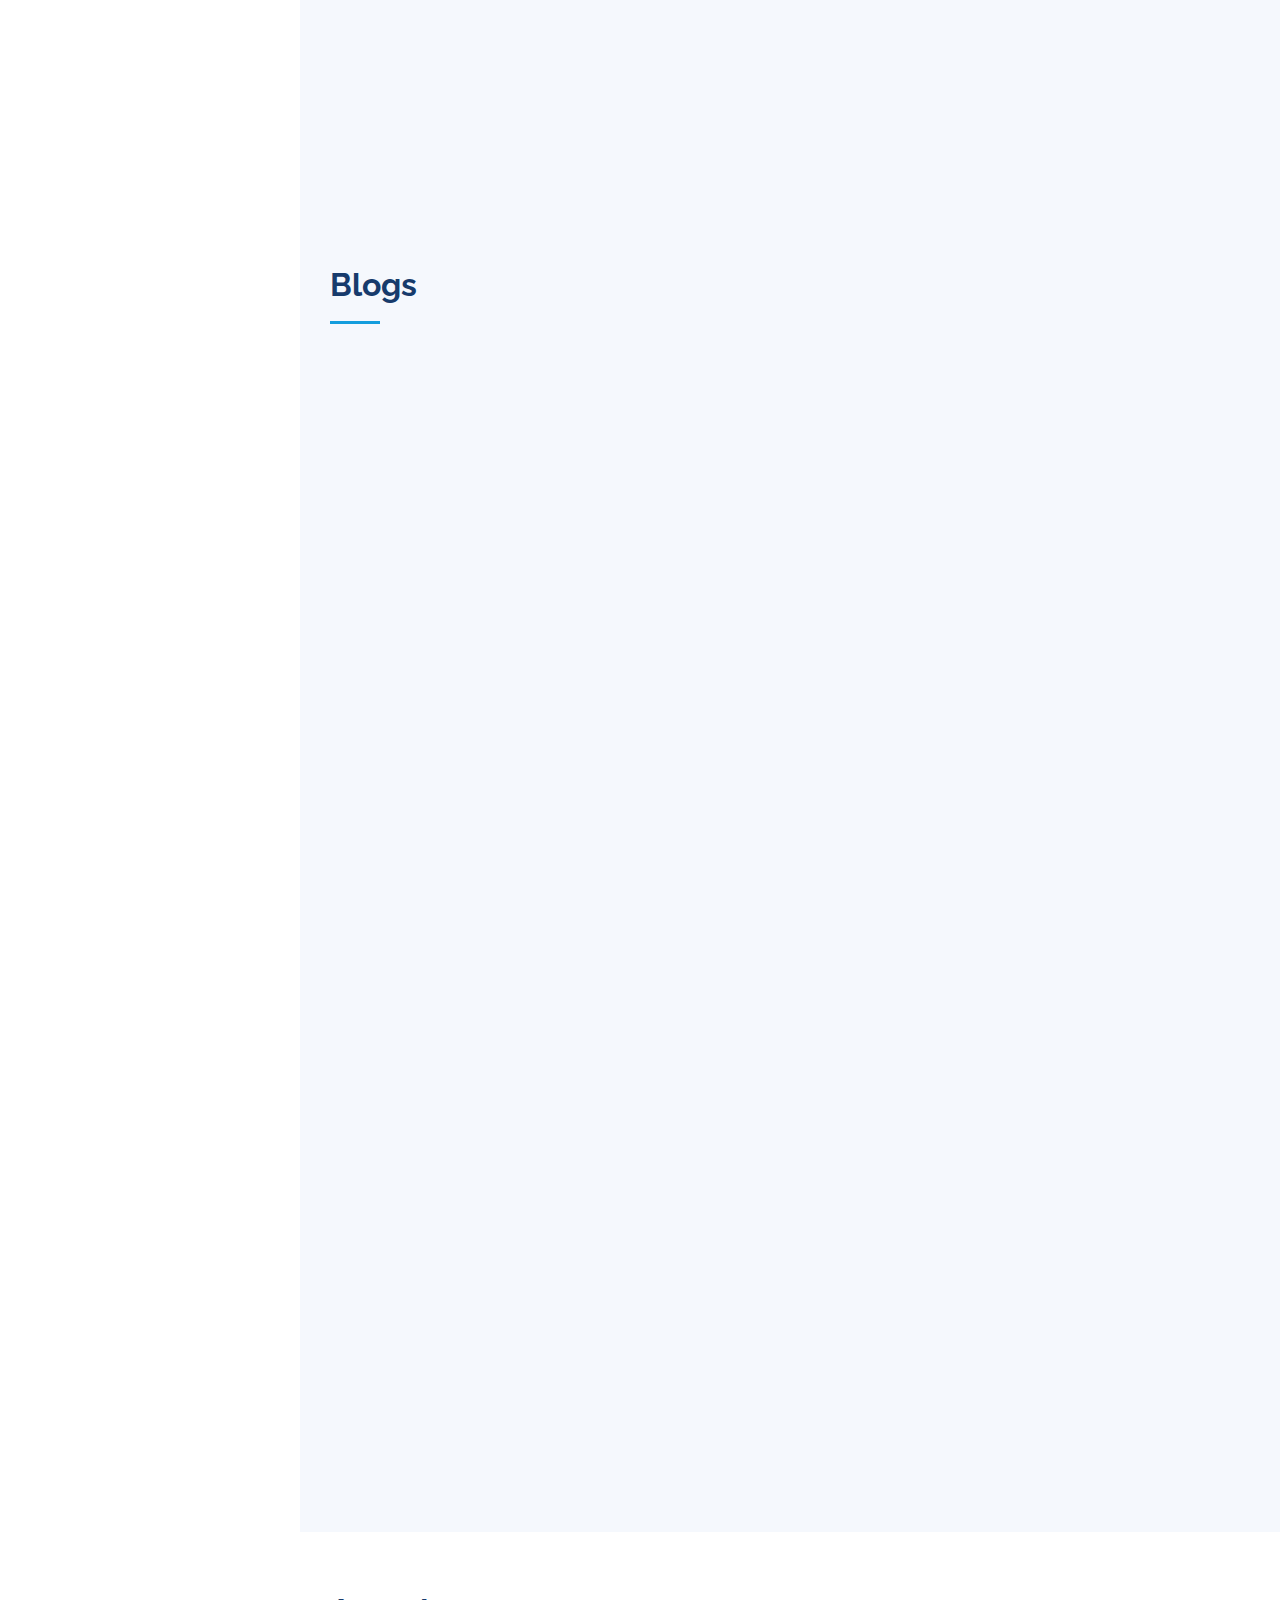
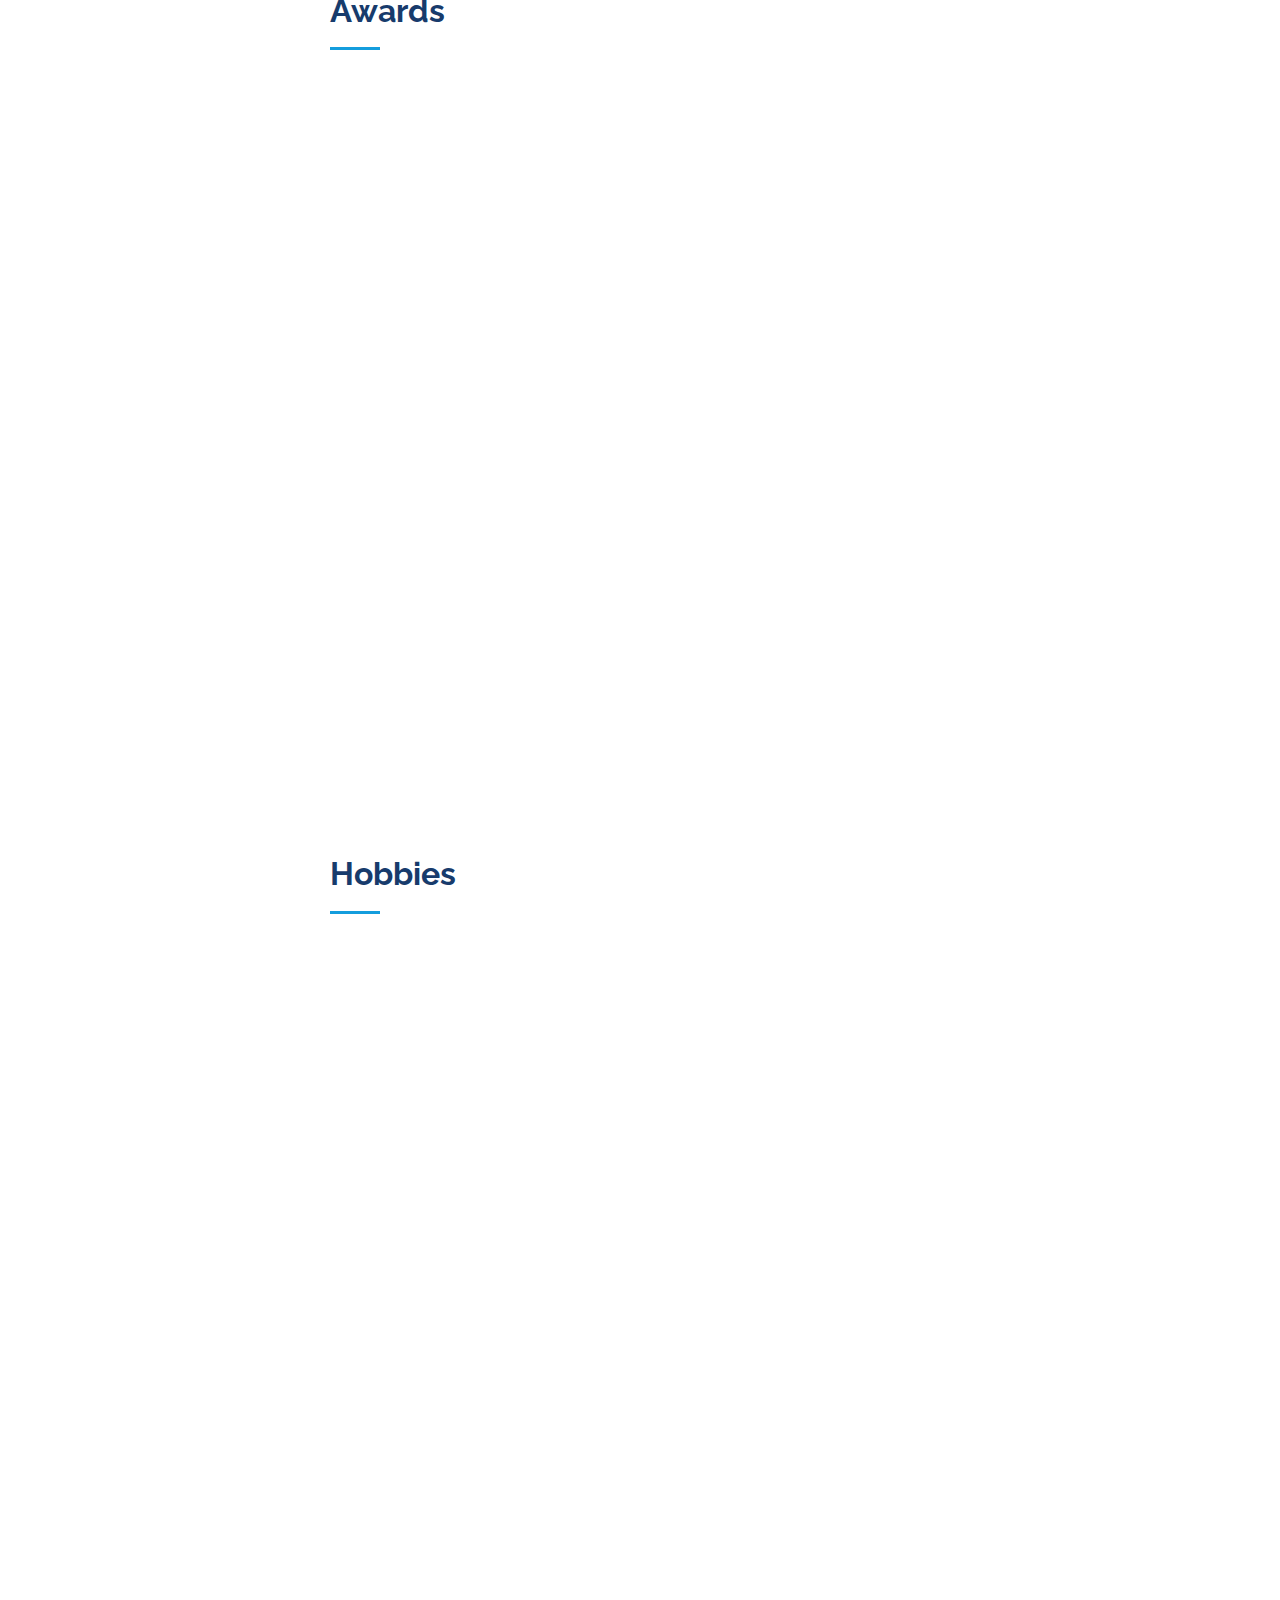
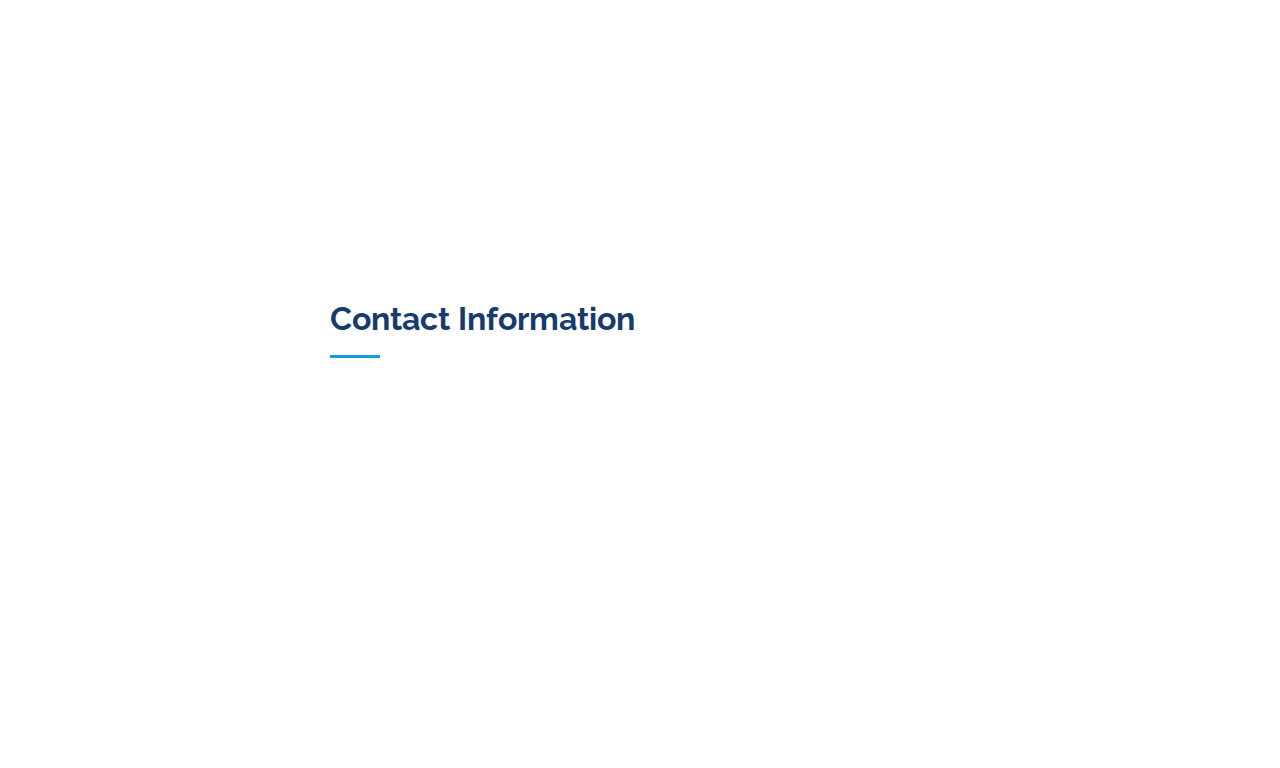
==== commit 9d66fc6c: "Update index.html" ====
--- a/index.html
+++ b/index.html
@@ -58,7 +58,7 @@
           <a href="https://github.com/vikrams169" rel="noopener noreferrer" target="_blank" class="github"><i class="bx bxl-github"></i></a>
           <a href="https://medium.com/@vikramsetty169" rel="noopener noreferrer" target="_blank" class="medium"><i class="bx bxl-medium"></i></a>
           <a href="mailto:vikrams@@umd.edu" rel="noopener noreferrer" target="_blank" class="email"><i class="bx bx-mail-send"></i></a>
-          <!-- <a href="https://drive.google.com/file/d/1tdy3Ks0_Z4OGDXPYHi9OKbXxx3ZHlCIR/view?usp=sharing" rel="noopener noreferrer" class="Resume"><i class="bx bxl-resume"></i></a> -->
+          <!-- <a href="https://drive.google.com/file/d/1-ALMl6OLCpOjOF3t724oDJoL9o8NiVHK/view?usp=sharing" rel="noopener noreferrer" class="Resume"><i class="bx bxl-resume"></i></a> -->
           <a href="https://drive.google.com/file/d/1Uzoh_XkXrzSMFTc_DlUl_sXFmrCcXuno/view?usp=drive_link" rel="noopener noreferrer" class="resume"><i class="fas fa-file-pdf"></i></a>
 
 
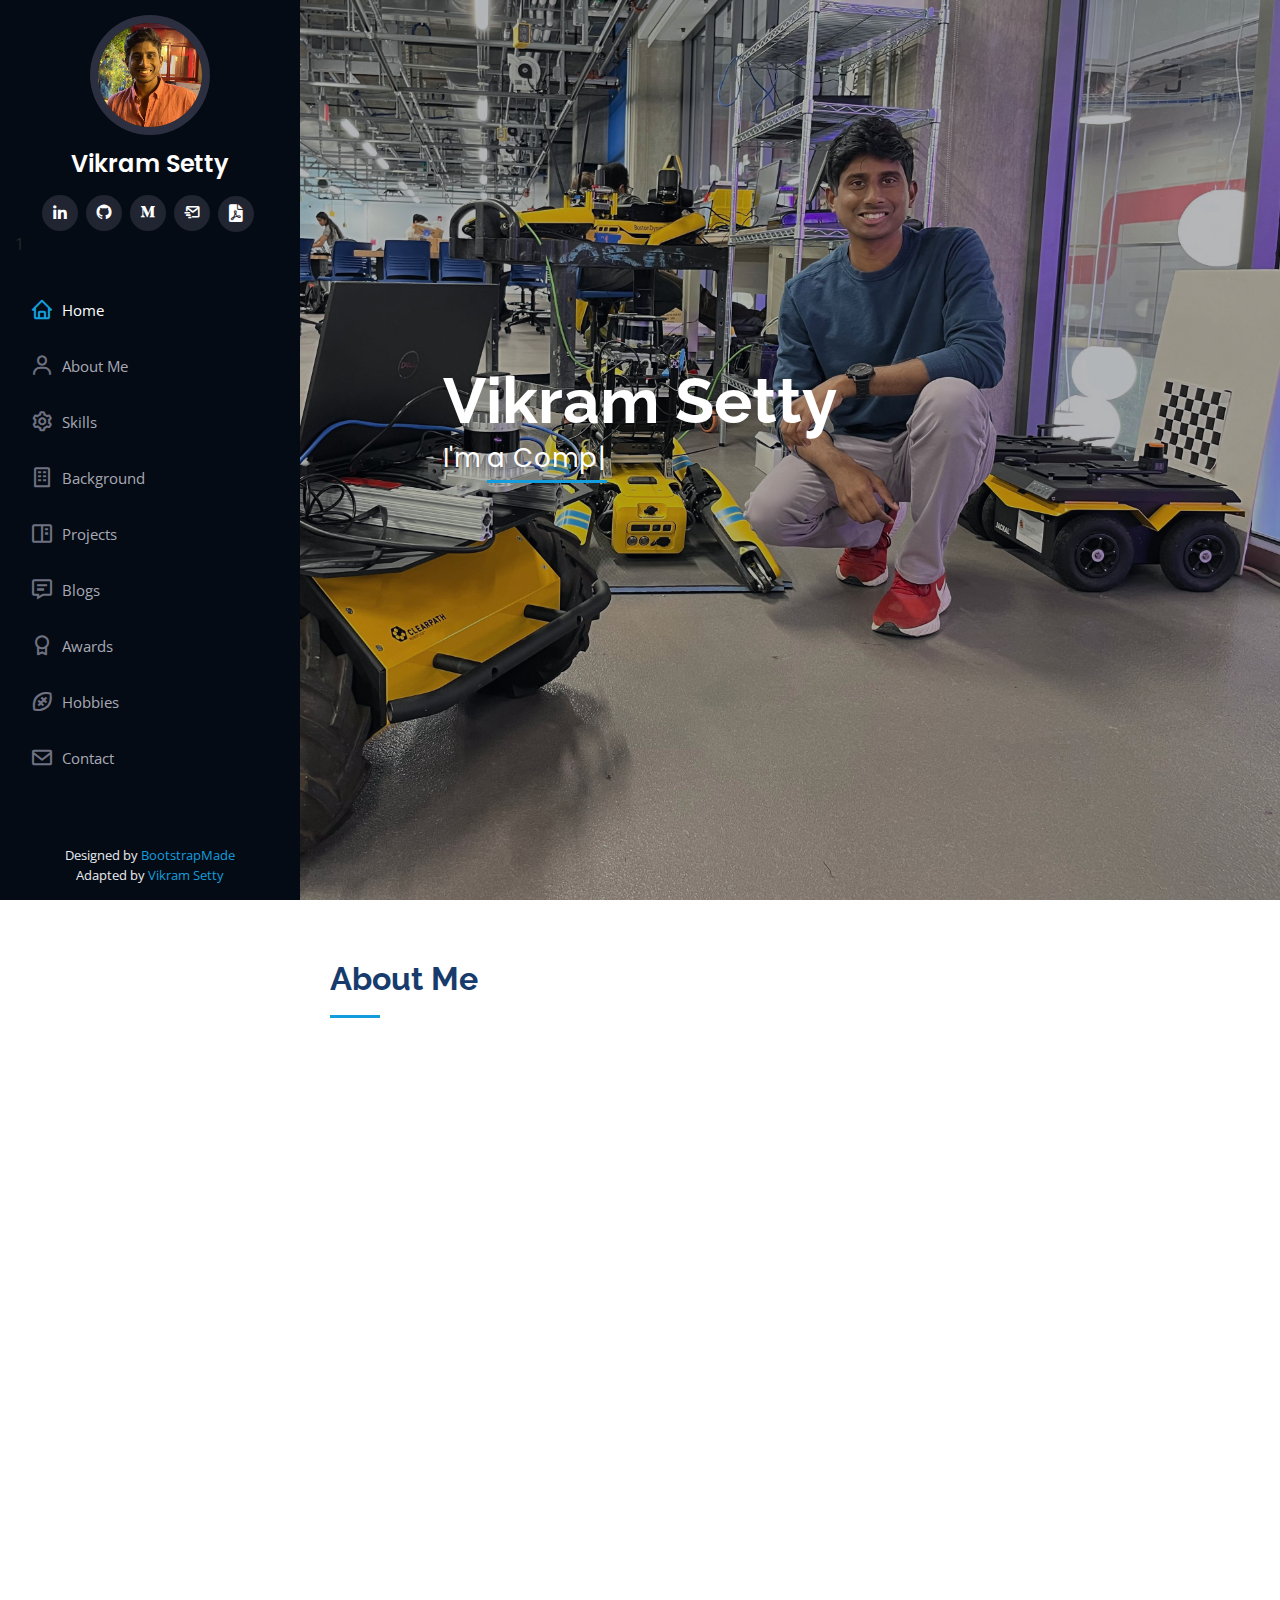
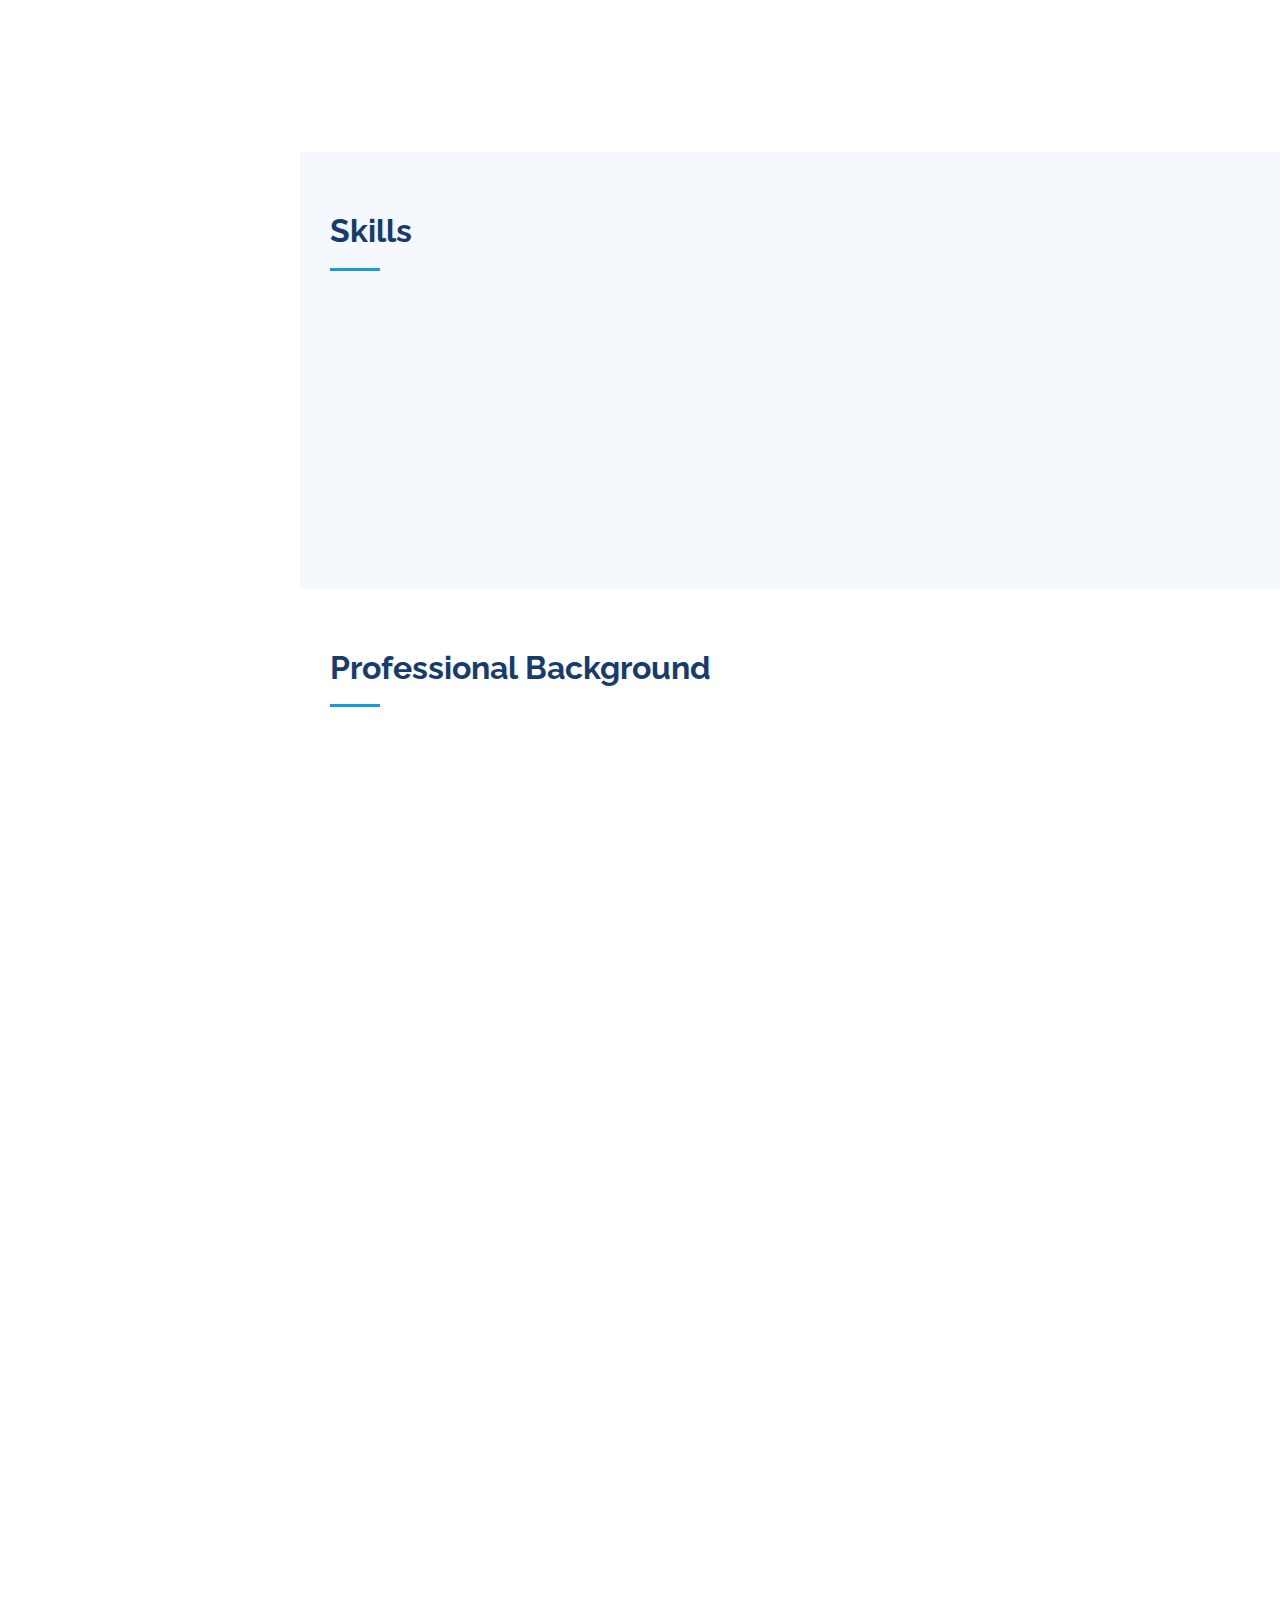
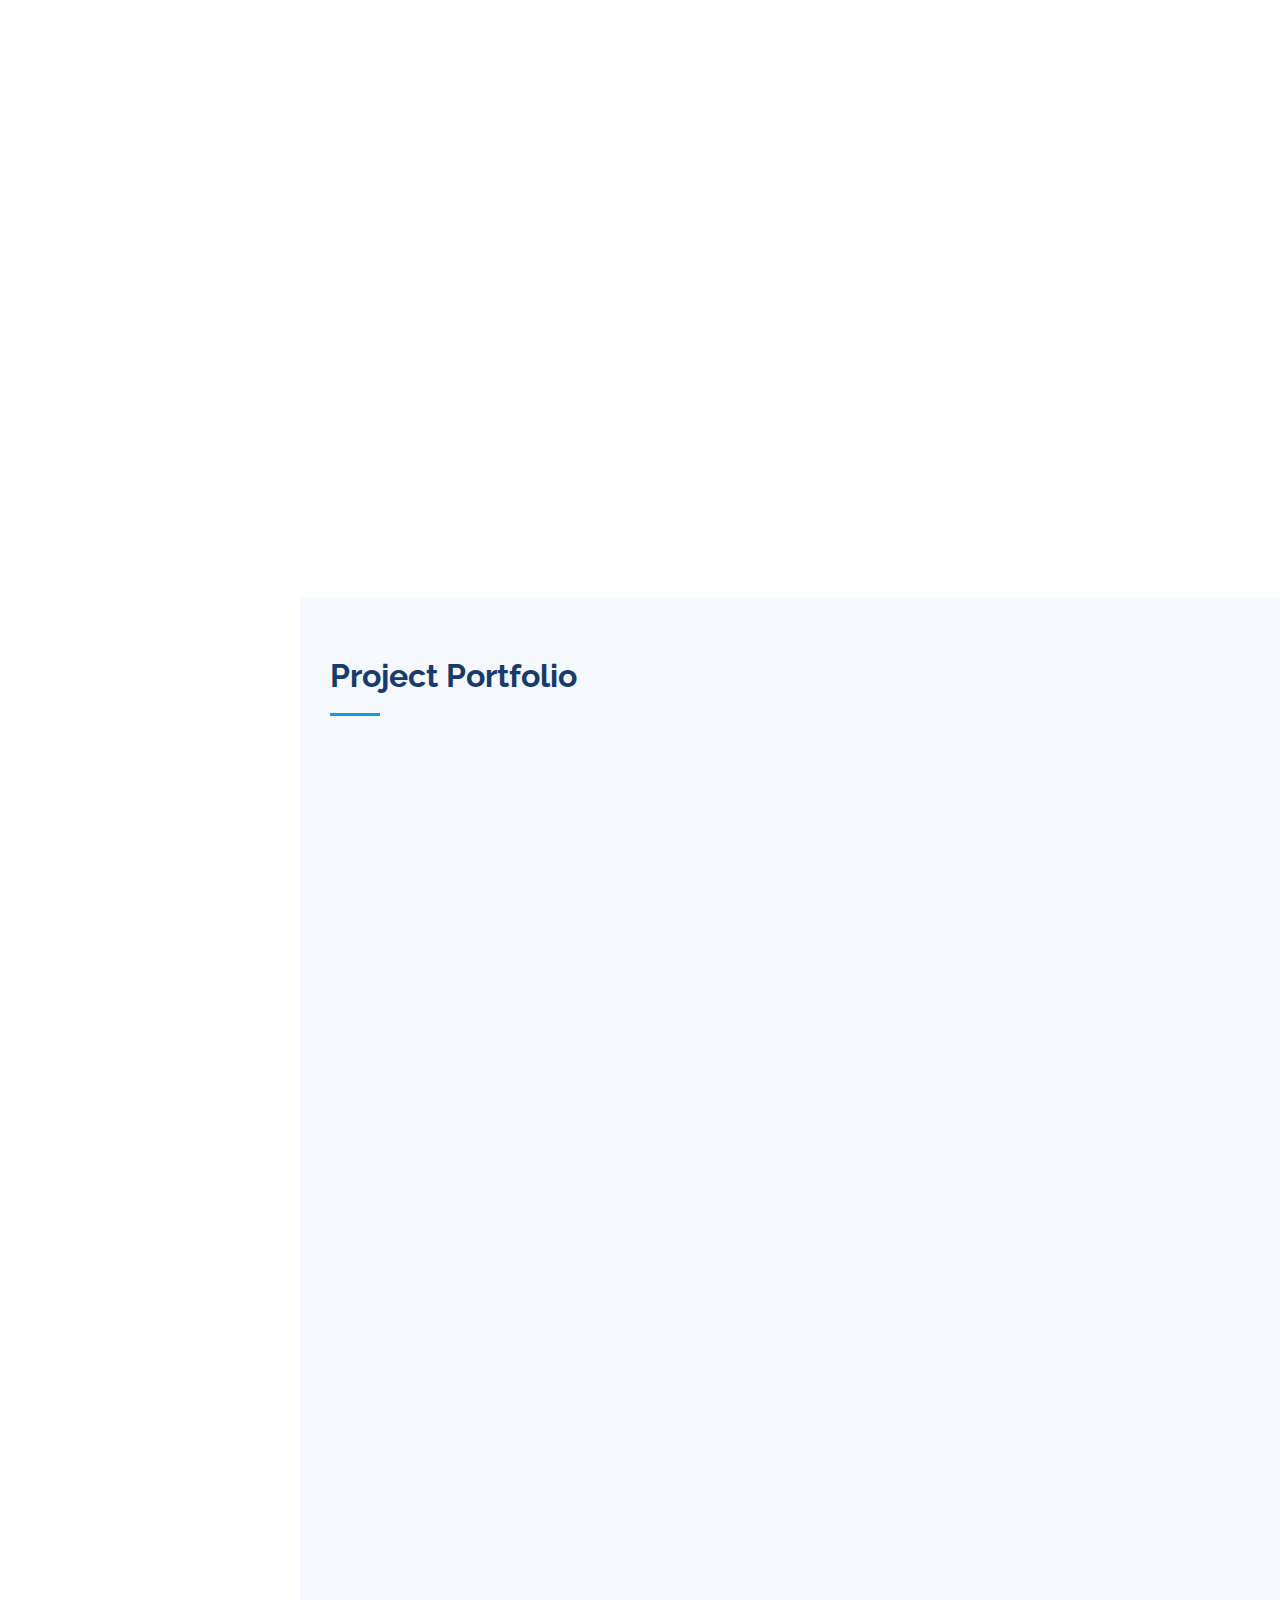
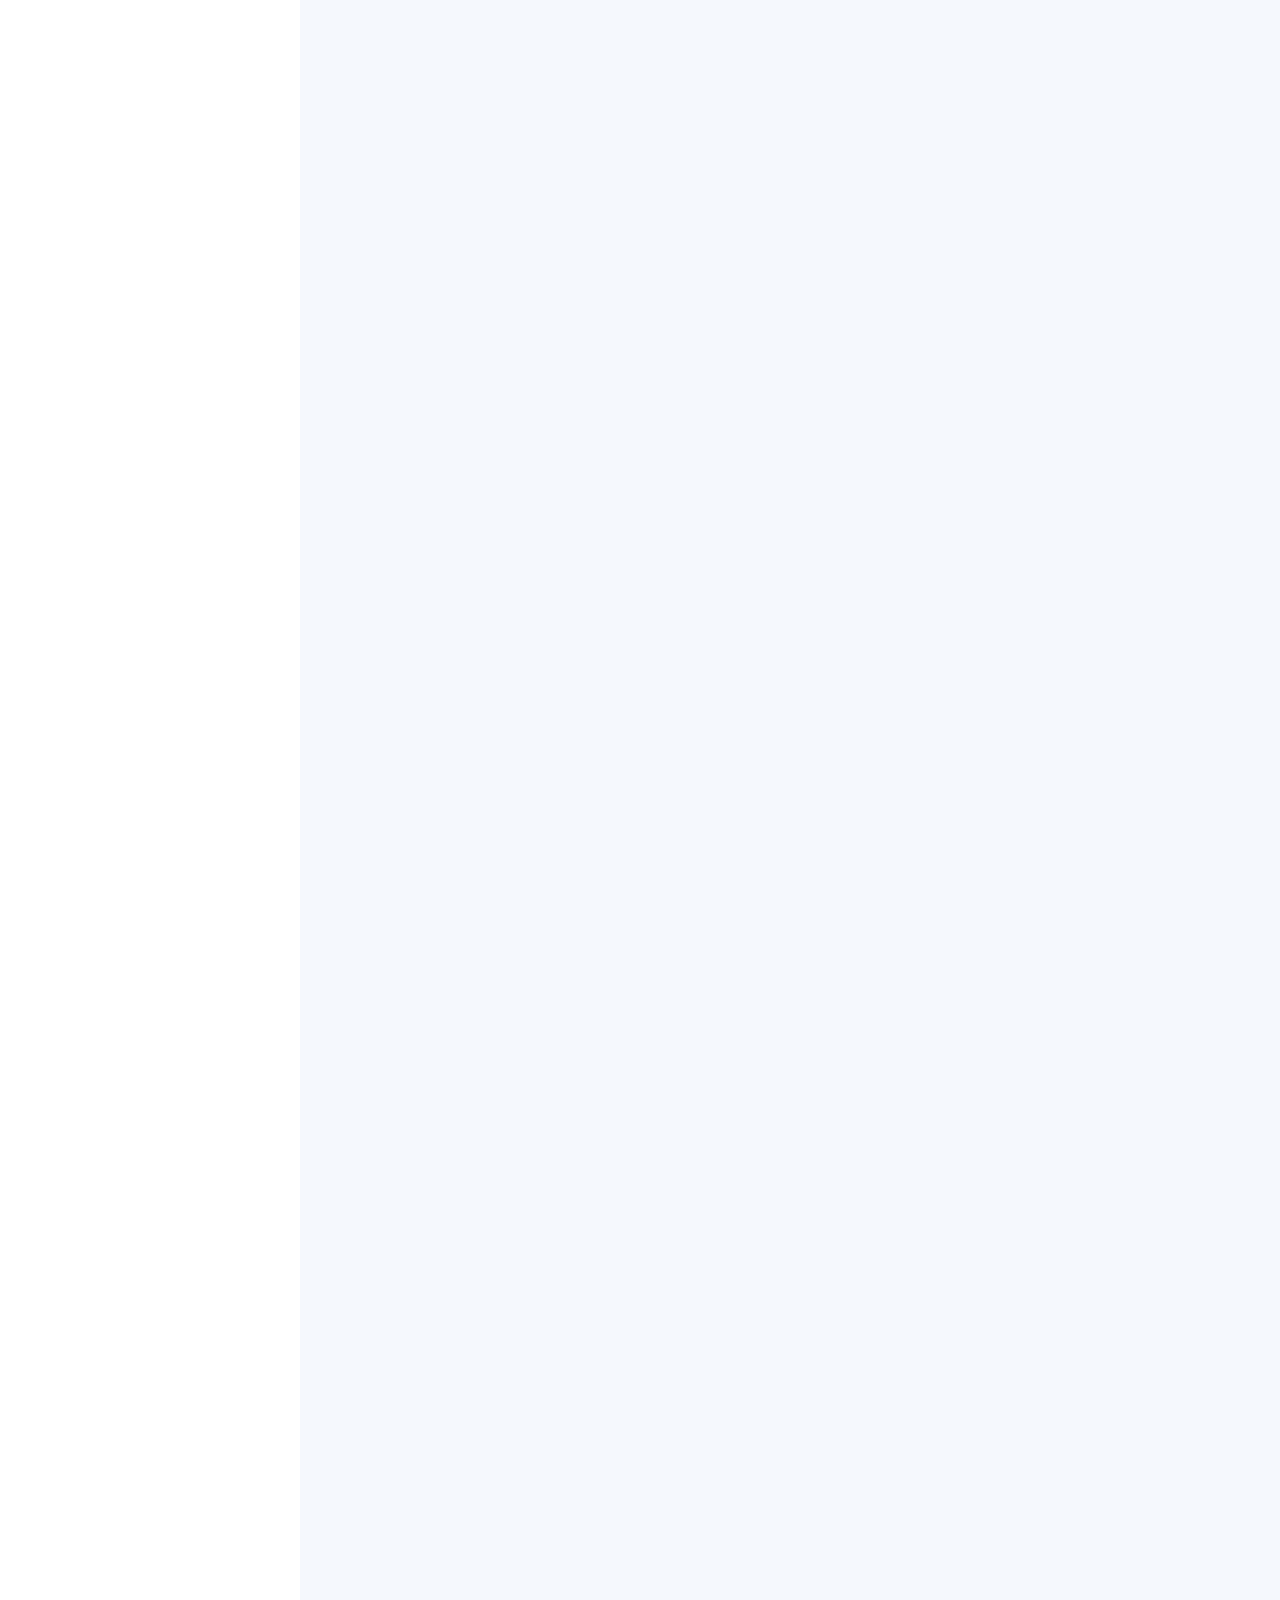
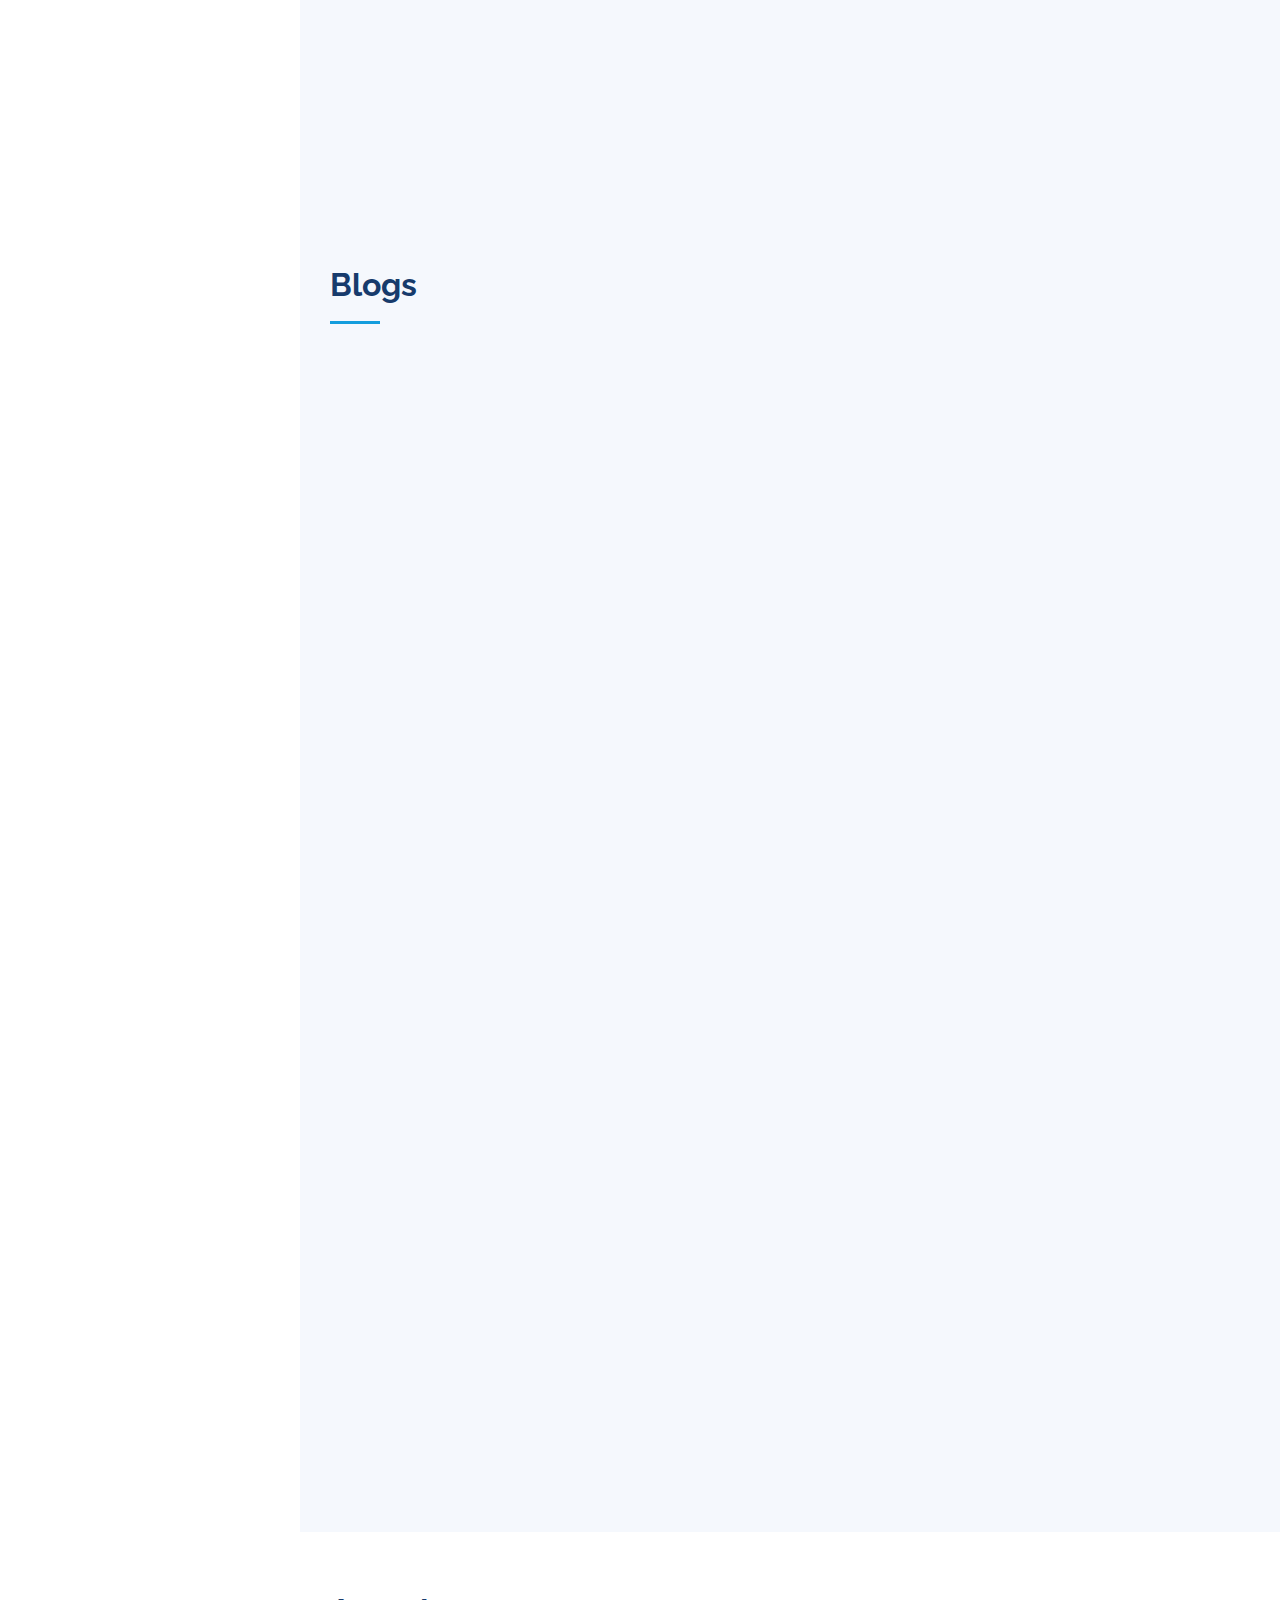
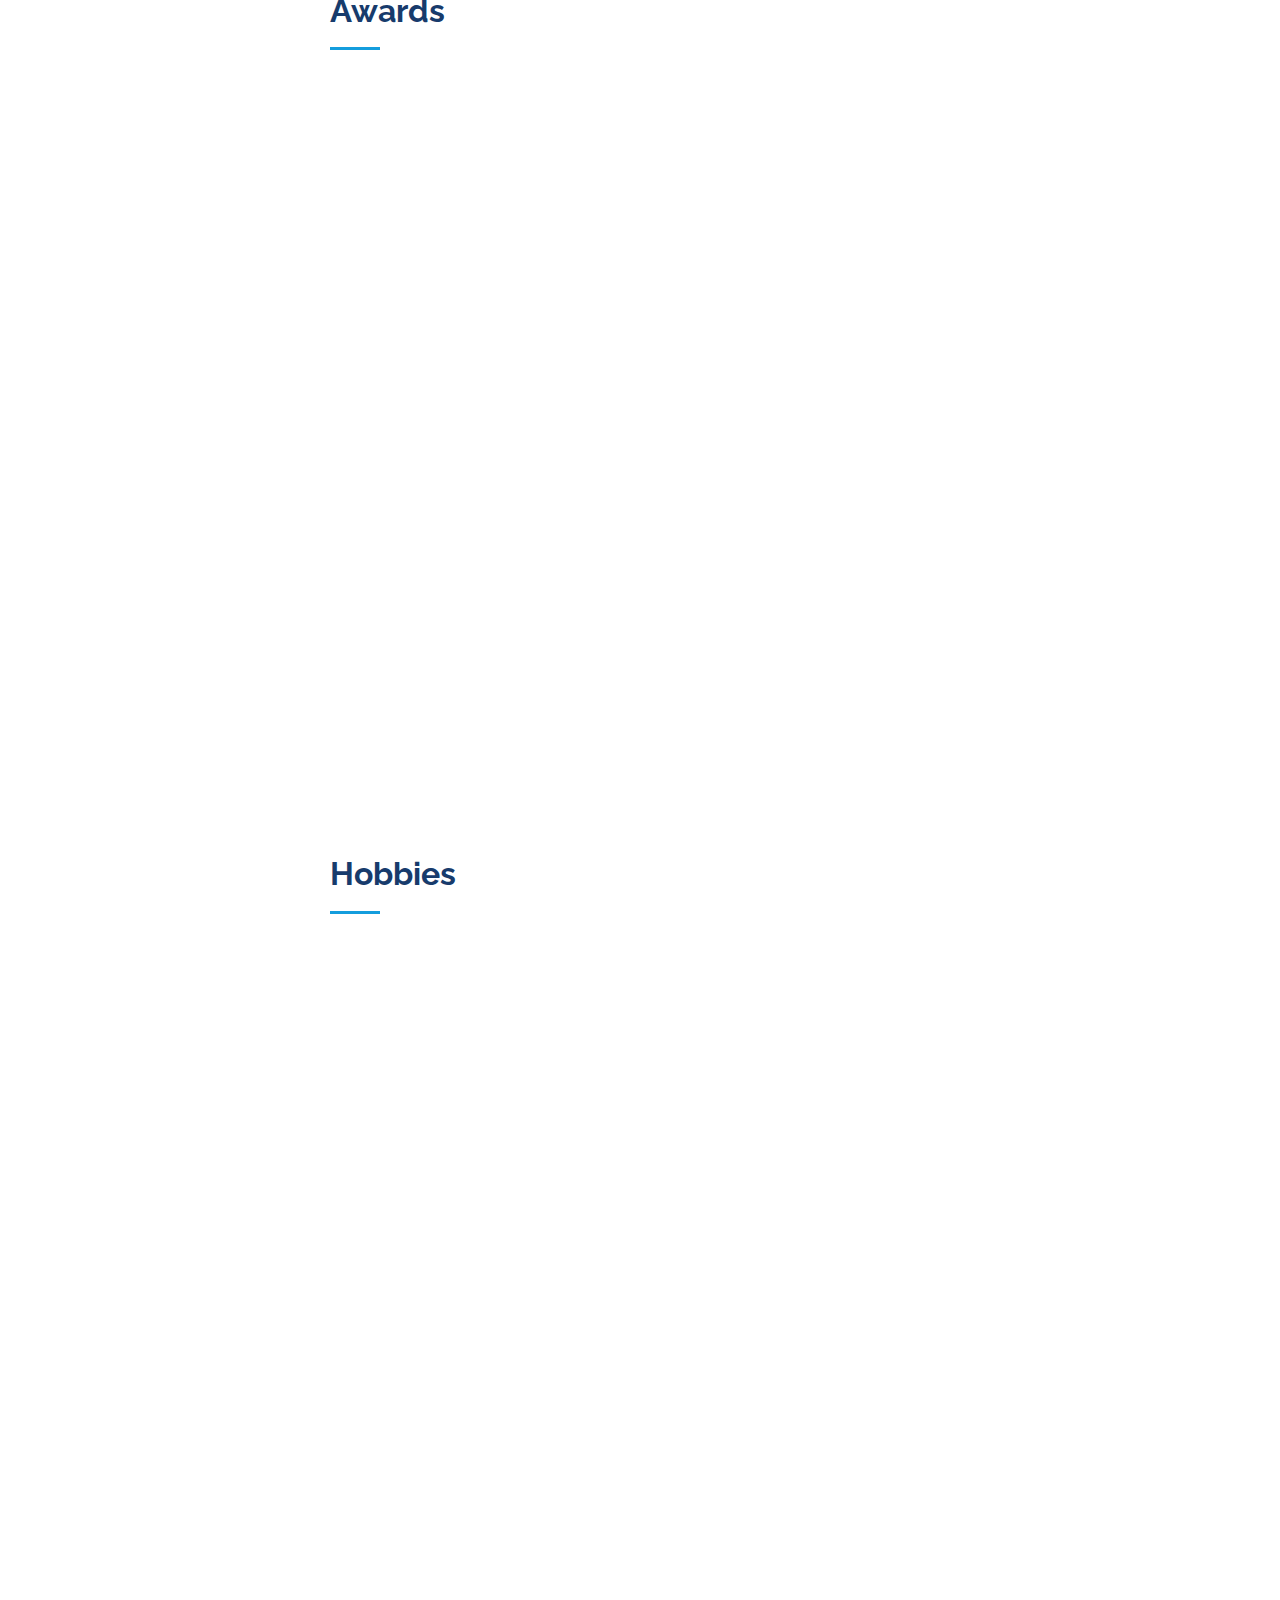
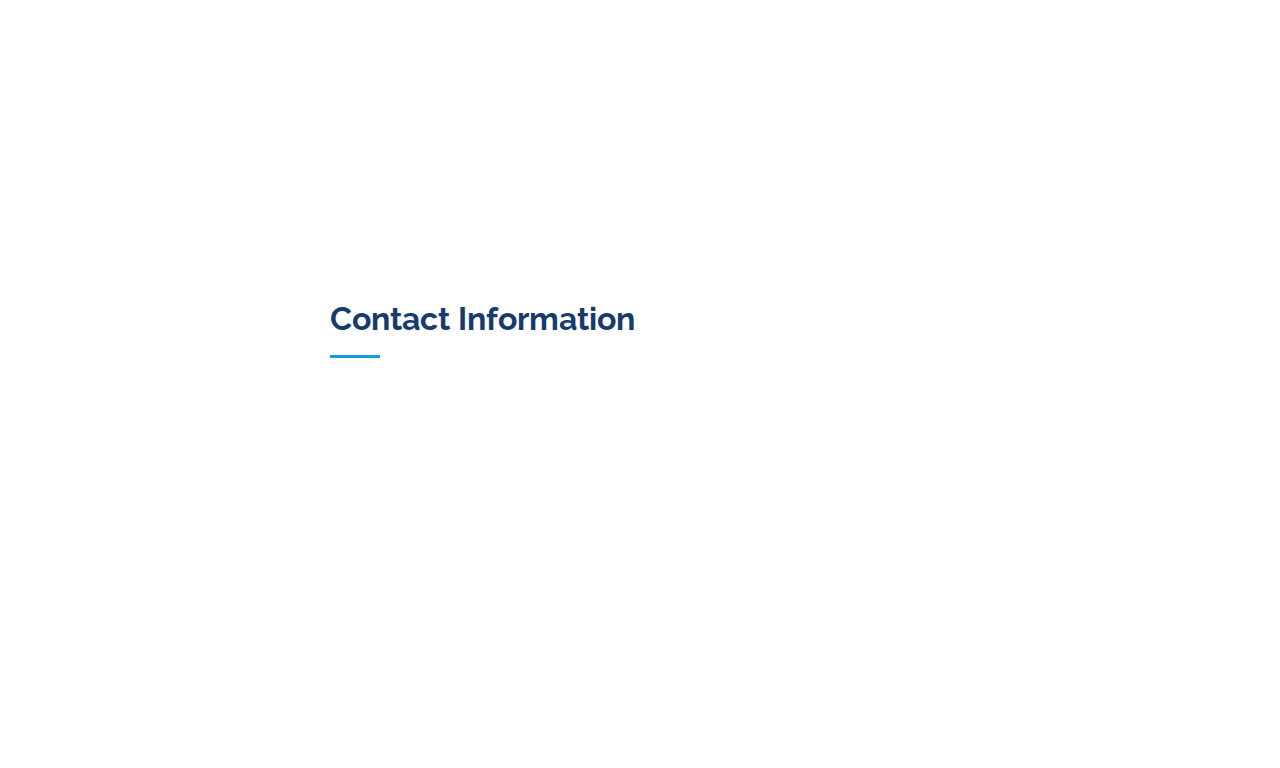
==== commit 90d60625: "Update index.html" ====
--- a/index.html
+++ b/index.html
@@ -58,8 +58,7 @@
           <a href="https://github.com/vikrams169" rel="noopener noreferrer" target="_blank" class="github"><i class="bx bxl-github"></i></a>
           <a href="https://medium.com/@vikramsetty169" rel="noopener noreferrer" target="_blank" class="medium"><i class="bx bxl-medium"></i></a>
           <a href="mailto:vikrams@@umd.edu" rel="noopener noreferrer" target="_blank" class="email"><i class="bx bx-mail-send"></i></a>
-          <!-- <a href="https://drive.google.com/file/d/1-ALMl6OLCpOjOF3t724oDJoL9o8NiVHK/view?usp=sharing" rel="noopener noreferrer" class="Resume"><i class="bx bxl-resume"></i></a> -->
-          <a href="https://drive.google.com/file/d/1Uzoh_XkXrzSMFTc_DlUl_sXFmrCcXuno/view?usp=drive_link" rel="noopener noreferrer" class="resume"><i class="fas fa-file-pdf"></i></a>
+          <a href="https://drive.google.com/file/d/1-ALMl6OLCpOjOF3t724oDJoL9o8NiVHK/view?usp=sharing" rel="noopener noreferrer" class="resume"><i class="fas fa-file-pdf"></i></a>
 
 
         </div>1
